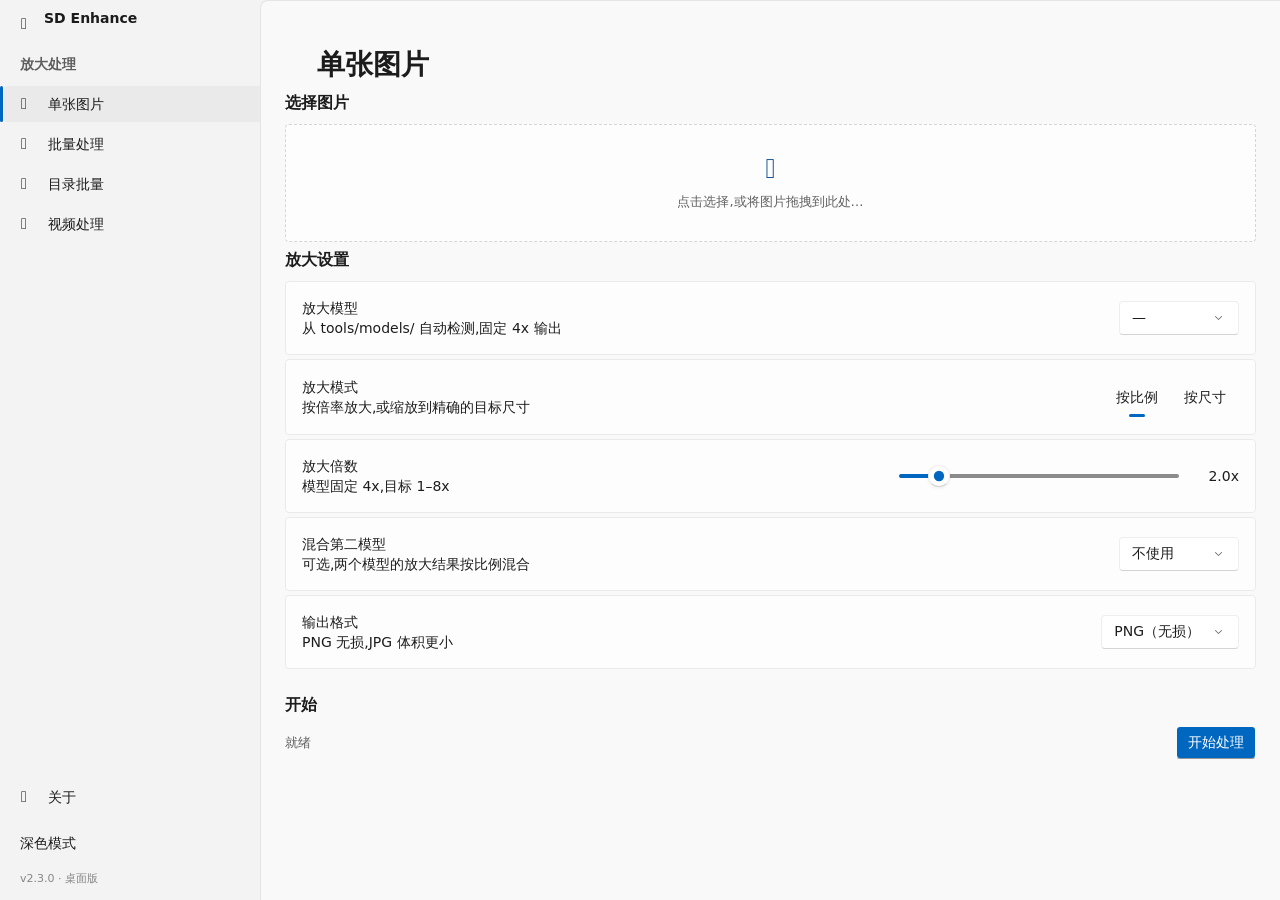
==== server/ui/index.html @ ad7ddd13 "feat: file drag&drop, in-card preview, nav pane collapse animation - gui_api: register native pywebv" ====
<!DOCTYPE html>
<html lang="zh-CN">
<head>
<meta charset="UTF-8">
<meta name="viewport" content="width=device-width, initial-scale=1.0">
<title>SD Enhance 图片放大工具</title>
<link rel="stylesheet" href="winui-theme.css">
<link rel="stylesheet" href="winui-animations.css">
<link rel="stylesheet" href="winui-controls.css">
<link rel="stylesheet" href="app.css">
</head>
<body>

<!-- ══ NavigationView(左侧导航 + 内容区,WinUIonWeb 结构) ══ -->
<div class="win-nav-shell is-left" id="nav-shell">

  <!-- 左侧窗格 -->
  <nav class="win-nav-left-panel" id="nav-panel">
    <div class="win-nav-pane-command-row">
      <button class="win-nav-hamburger has-pane-title" id="nav-toggle" type="button">
        <span class="icon win-font-icon animated-icon animated-icon-hamburger">&#xE700;</span>
        <span class="win-text-block win-nav-pane-title">SD Enhance</span>
      </button>
    </div>
    <div class="win-nav-pane-surface">
      <div class="win-nav-indicator-track">
        <div class="win-nav-indicator" id="nav-indicator"></div>
      </div>
      <div class="win-nav-left-scrollable" id="nav-scroll">
        <div class="win-nav-menu">
          <div class="win-nav-item-header">放大处理</div>
          <div class="win-nav-item is-selected" data-tab="single" role="button" tabindex="0">
            <span class="icon win-font-icon">&#xE722;</span>
            <span class="win-text-block label">单张图片</span>
          </div>
          <div class="win-nav-item" data-tab="batch" role="button" tabindex="0">
            <span class="icon win-font-icon">&#xE8C8;</span>
            <span class="win-text-block label">批量处理</span>
          </div>
          <div class="win-nav-item" data-tab="dir" role="button" tabindex="0">
            <span class="icon win-font-icon">&#xE8B7;</span>
            <span class="win-text-block label">目录批量</span>
          </div>
          <div class="win-nav-item" data-tab="video" role="button" tabindex="0">
            <span class="icon win-font-icon">&#xE714;</span>
            <span class="win-text-block label">视频处理</span>
          </div>
        </div>
      </div>
      <div class="win-nav-footer">
        <div class="win-nav-menu">
          <div class="win-nav-item" id="nav-about" role="button" tabindex="0">
            <span class="icon win-font-icon">&#xE946;</span>
            <span class="win-text-block label">关于</span>
          </div>
        </div>
        <div class="app-nav-theme-row">
          <span class="win-text-block">深色模式</span>
          <div class="win-switch-wrap" id="theme-switch">
            <div class="win-switch">
              <div class="track"></div>
              <div class="knob"><div class="thumb"></div></div>
            </div>
          </div>
        </div>
        <div class="app-nav-version" id="nav-version">v2.3.0 · 桌面版</div>
      </div>
    </div>
  </nav>

  <!-- 内容区 -->
  <main class="win-nav-content">
    <button class="win-nav-hamburger nav-pane-restore hidden" id="nav-restore" type="button" title="展开导航">
      <span class="icon win-font-icon">&#xE700;</span>
    </button>
    <div class="win-nav-page-header">
      <span class="win-text-block" id="page-title">单张图片</span>
    </div>
    <div class="win-nav-content-inner" id="page-scroll">

      <!-- ── 单张图片 ── -->
      <section id="page-single" class="app-page">
        <h2 class="app-section-title">选择图片</h2>
        <div class="pick-card" id="single-pick">
          <div class="pick-empty" id="single-empty">
            <div><span class="pick-icon">&#xE722;</span></div>
            <div class="hint">点击选择,或将图片拖拽到此处…</div>
          </div>
          <div class="pick-filled hidden" id="single-filled">
            <span class="pick-icon hidden" id="single-file-glyph">&#xE8B9;</span>
            <img id="single-preview" class="hidden" alt="预览">
            <div class="hint" id="single-name"></div>
            <div class="pick-change-tip">点击更换图片</div>
          </div>
        </div>
      </section>

      <!-- ── 批量处理 ── -->
      <section id="page-batch" class="app-page hidden">
        <h2 class="app-section-title">选择图片</h2>
        <div class="pick-card" id="batch-pick">
          <div><span class="pick-icon">&#xE8C8;</span></div>
          <div class="hint">点击选择多张图片（可多选）,或直接拖拽图片到此处…</div>
        </div>
        <div class="file-list" id="batch-list"></div>
      </section>

      <!-- ── 目录批量 ── -->
      <section id="page-dir" class="app-page hidden">
        <h2 class="app-section-title">选择目录</h2>
        <div class="app-settings">
          <div class="win-settings-card">
            <div class="win-settings-card-surface">
              <div class="win-settings-card-header">
                <div class="win-settings-card-text">
                  <span class="win-text-block win-settings-card-title">输入目录</span>
                  <span class="win-text-block win-settings-card-desc">处理该目录下的全部图片</span>
                </div>
              </div>
              <div class="win-settings-card-content">
                <input class="win-textbox" type="text" id="dir-input" placeholder="输入目录路径…" style="width:300px;">
                <button class="win-btn" type="button" id="pick-dir-input"><span class="win-text-block">浏览…</span></button>
              </div>
            </div>
          </div>
          <div class="win-settings-card">
            <div class="win-settings-card-surface">
              <div class="win-settings-card-header">
                <div class="win-settings-card-text">
                  <span class="win-text-block win-settings-card-title">输出目录</span>
                  <span class="win-text-block win-settings-card-desc">留空则自动保存到默认位置</span>
                </div>
              </div>
              <div class="win-settings-card-content">
                <input class="win-textbox" type="text" id="dir-output" placeholder="输出目录…" style="width:300px;">
                <button class="win-btn" type="button" id="pick-dir-output"><span class="win-text-block">浏览…</span></button>
              </div>
            </div>
          </div>
        </div>
      </section>

      <!-- ── 视频处理 ── -->
      <section id="page-video" class="app-page hidden">
        <h2 class="app-section-title">选择视频</h2>
        <div class="pick-card" id="video-pick">
          <div><span class="pick-icon">&#xE714;</span></div>
          <div class="hint" id="video-hint">点击选择,或将视频拖拽到此处…</div>
        </div>
      </section>

      <!-- ── 放大设置(共享) ── -->
      <section id="page-settings" class="app-page">
        <h2 class="app-section-title">放大设置</h2>
        <div class="app-settings">
          <div class="win-settings-card">
            <div class="win-settings-card-surface">
              <div class="win-settings-card-header">
                <div class="win-settings-card-text">
                  <span class="win-text-block win-settings-card-title">放大模型</span>
                  <span class="win-text-block win-settings-card-desc">从 tools/models/ 自动检测,固定 4x 输出</span>
                </div>
              </div>
              <div class="win-settings-card-content">
                <div class="win-combo-box app-combo" id="combo-model">
                  <button class="win-btn win-combo-btn" type="button" role="combobox" aria-haspopup="listbox">
                    <span class="win-combo-content"><span class="win-text-block">加载中…</span></span>
                    <span class="icon chevron chevron-animate win-combo-chevron" aria-hidden="true"></span>
                  </button>
                </div>
              </div>
            </div>
          </div>

          <div class="win-settings-card">
            <div class="win-settings-card-surface">
              <div class="win-settings-card-header">
                <div class="win-settings-card-text">
                  <span class="win-text-block win-settings-card-title">放大模式</span>
                  <span class="win-text-block win-settings-card-desc">按倍率放大,或缩放到精确的目标尺寸</span>
                </div>
              </div>
              <div class="win-settings-card-content">
                <div role="tablist" id="mode-switch">
                  <div class="win-selector-bar-items-view">
                    <button class="win-selector-bar-item is-selected" data-mode="scale" role="tab" type="button">
                      <span class="win-selector-bar-item-content">
                        <span class="win-selector-bar-item-text">按比例</span>
                      </span>
                      <span class="win-selector-bar-item-selection-visual" aria-hidden="true"></span>
                      <span class="win-selector-bar-item-common-visual" aria-hidden="true"></span>
                    </button>
                    <button class="win-selector-bar-item" data-mode="dim" role="tab" type="button">
                      <span class="win-selector-bar-item-content">
                        <span class="win-selector-bar-item-text">按尺寸</span>
                      </span>
                      <span class="win-selector-bar-item-selection-visual" aria-hidden="true"></span>
                      <span class="win-selector-bar-item-common-visual" aria-hidden="true"></span>
                    </button>
                  </div>
                </div>
              </div>
            </div>
          </div>

          <div class="win-settings-card" id="scale-field">
            <div class="win-settings-card-surface">
              <div class="win-settings-card-header">
                <div class="win-settings-card-text">
                  <span class="win-text-block win-settings-card-title">放大倍数</span>
                  <span class="win-text-block win-settings-card-desc">模型固定 4x,目标 1–8x</span>
                </div>
              </div>
              <div class="win-settings-card-content app-slider">
                <div class="win-slider-root" id="slider-scale">
                  <div class="win-slider">
                    <div class="win-slider-track"><div class="win-slider-fill"></div></div>
                    <div class="win-slider-thumb"></div>
                  </div>
                </div>
                <span class="app-slider-value" id="scale-val">2.0x</span>
              </div>
            </div>
          </div>

          <div class="win-settings-card hidden" id="dim-field">
            <div class="win-settings-card-surface">
              <div class="win-settings-card-header">
                <div class="win-settings-card-text">
                  <span class="win-text-block win-settings-card-title">目标尺寸</span>
                  <span class="win-text-block win-settings-card-desc">宽 × 高(px)</span>
                </div>
              </div>
              <div class="win-settings-card-content">
                <div class="app-dim-row">
                  <input class="win-textbox" type="number" id="dim-w" value="1024" min="1">
                  <span class="win-text-block dim-x">×</span>
                  <input class="win-textbox" type="number" id="dim-h" value="1024" min="1">
                </div>
              </div>
            </div>
          </div>

          <div class="win-settings-card hidden" id="crop-field">
            <div class="win-settings-card-surface">
              <div class="win-settings-card-header">
                <div class="win-settings-card-text">
                  <span class="win-text-block win-settings-card-title">裁剪到目标尺寸</span>
                  <span class="win-text-block win-settings-card-desc">不开启则等比适配(contain)</span>
                </div>
              </div>
              <div class="win-settings-card-content">
                <div class="win-switch-wrap" id="crop-switch">
                  <div class="win-switch">
                    <div class="track"></div>
                    <div class="knob"><div class="thumb"></div></div>
                  </div>
                </div>
              </div>
            </div>
          </div>

          <div class="win-settings-card">
            <div class="win-settings-card-surface">
              <div class="win-settings-card-header">
                <div class="win-settings-card-text">
                  <span class="win-text-block win-settings-card-title">混合第二模型</span>
                  <span class="win-text-block win-settings-card-desc">可选,两个模型的放大结果按比例混合</span>
                </div>
              </div>
              <div class="win-settings-card-content">
                <div class="win-combo-box app-combo" id="combo-model2">
                  <button class="win-btn win-combo-btn" type="button" role="combobox" aria-haspopup="listbox">
                    <span class="win-combo-content"><span class="win-text-block">不使用</span></span>
                    <span class="icon chevron chevron-animate win-combo-chevron" aria-hidden="true"></span>
                  </button>
                </div>
              </div>
            </div>
          </div>

          <div class="win-settings-card hidden" id="mix-field">
            <div class="win-settings-card-surface">
              <div class="win-settings-card-header">
                <div class="win-settings-card-text">
                  <span class="win-text-block win-settings-card-title">混合比例</span>
                  <span class="win-text-block win-settings-card-desc">0 = 纯模型 1,1 = 纯模型 2</span>
                </div>
              </div>
              <div class="win-settings-card-content app-slider">
                <div class="win-slider-root" id="slider-mix">
                  <div class="win-slider">
                    <div class="win-slider-track"><div class="win-slider-fill"></div></div>
                    <div class="win-slider-thumb"></div>
                  </div>
                </div>
                <span class="app-slider-value" id="mix-val">0.50</span>
              </div>
            </div>
          </div>

          <div class="win-settings-card">
            <div class="win-settings-card-surface">
              <div class="win-settings-card-header">
                <div class="win-settings-card-text">
                  <span class="win-text-block win-settings-card-title">输出格式</span>
                  <span class="win-text-block win-settings-card-desc" id="fmt-desc">PNG 无损,JPG 体积更小</span>
                </div>
              </div>
              <div class="win-settings-card-content">
                <div class="win-combo-box app-combo" id="combo-format">
                  <button class="win-btn win-combo-btn" type="button" role="combobox" aria-haspopup="listbox">
                    <span class="win-combo-content"><span class="win-text-block">PNG（无损）</span></span>
                    <span class="icon chevron chevron-animate win-combo-chevron" aria-hidden="true"></span>
                  </button>
                </div>
              </div>
            </div>
          </div>
        </div>

        <!-- ── 动作区(按钮靠右,WinUI 主按钮习惯位) ── -->
        <h2 class="app-section-title">开始</h2>
        <div class="app-actions">
          <div class="win-progress-ring is-indeterminate hidden" id="status-ring" role="progressbar">
            <div class="LayoutRoot">
              <svg class="ProgressRingVisual" viewBox="0 0 100 100" role="presentation" aria-hidden="true">
                <circle class="ProgressRingTrack" cx="50" cy="50" r="42"></circle>
                <circle class="ProgressRingIndeterminateIndicator ProgressRingIndeterminateIndicatorA" cx="50" cy="50" r="42" pathLength="100"></circle>
                <circle class="ProgressRingIndeterminateIndicator ProgressRingIndeterminateIndicatorB" cx="50" cy="50" r="42" pathLength="100"></circle>
              </svg>
            </div>
          </div>
          <span class="win-text-block app-status-text" id="status-text">就绪</span>
          <button class="win-btn AccentButtonStyle" id="submit-btn" type="button">
            <span class="win-text-block">开始处理</span>
          </button>
        </div>
        <div class="app-progress hidden" id="progress-wrap">
          <div class="win-progress-bar state-Determinate" id="progress-bar" role="progressbar">
            <div class="LayoutRoot">
              <div class="ProgressBarRoot">
                <div class="ProgressBarClip">
                  <div class="ProgressBarTrack"></div>
                  <div class="DeterminateProgressBarIndicator" id="progress-fill"></div>
                  <div class="IndeterminateProgressBarIndicator"></div>
                  <div class="IndeterminateProgressBarIndicator2"></div>
                </div>
              </div>
            </div>
          </div>
          <div class="app-progress-text"><span class="win-text-block" id="progress-text"></span></div>
        </div>
        <section class="win-infobar win-infobar-error app-infobar hidden" id="error-infobar" role="alert">
          <div class="win-infobar-layout">
            <div class="win-infobar-standard-icon-area" aria-hidden="true">
              <span class="win-text-block win-infobar-standard-icon" id="error-icon">&#xE783;</span>
            </div>
            <div class="win-infobar-panel">
              <span class="win-text-block win-infobar-title" id="error-title">出错了</span>
              <span class="win-text-block win-infobar-message" id="error-message"></span>
            </div>
            <button class="win-btn win-infobar-close-button" id="error-close" type="button">
              <span class="win-text-block win-infobar-close-glyph win-font-icon">&#xE711;</span>
            </button>
          </div>
        </section>
        <div class="results" id="results"></div>
      </section>

    </div>
  </main>
</div>

<!-- ══ 关于对话框(ContentDialog) ══ -->
<div class="content-dialog-overlay win-theme-scope app-modal" id="about-mask">
  <section class="content-dialog" role="dialog" aria-modal="true">
    <div class="content-dialog-content">
      <span class="win-text-block content-dialog-title">关于 SD Enhance <span id="about-ver">v2.3.0</span></span>
      <div class="content-dialog-body app-about-body">
        <p>独立的 Stable Diffusion 图片后期处理工具。基于 Real-ESRGAN 的
          <code>realesrgan-ncnn-vulkan</code> 引擎 + ffmpeg 两步管线:
          模型固定 4x 放大 → ffmpeg 缩放到目标倍率。</p>
        <ul>
          <li>单张图片、批量、目录批量、视频单命令放大(无中间帧)</li>
          <li>支持 1–8x 比例放大或精确目标尺寸</li>
          <li>支持双模型混合(ffmpeg blend)</li>
          <li>本地处理,无需上传,无需联网</li>
        </ul>
        <p>引擎:realesrgan-ncnn-vulkan · 模型自动探测 <code>tools/models/</code></p>
        <p class="app-about-log">日志:<span id="about-log-path">…</span></p>
      </div>
    </div>
    <div class="content-dialog-command-space">
      <button class="win-btn AccentButtonStyle content-dialog-button content-dialog-primary" id="about-close" type="button">
        <span class="win-text-block">关闭</span>
      </button>
    </div>
  </section>
</div>

<script>
'use strict';
/* ════════════════════════════════════════════════════════════
   SD Enhance v2 desktop UI — WinUIonWeb 样式 + 原生 JS
   通过 pywebview js_api 与 Python 通信(window.pywebview.api.*)
   ════════════════════════════════════════════════════════════ */

let api = null;
const hasApi = () => !!(window.pywebview && window.pywebview.api);

/* ── 状态 ───────────────────────────────────────────────── */
const state = {
  tab: 'single',
  singleFile: null,
  batchFiles: [],
  mode: 'scale',
  models: [],
  taskId: null,
  pollTimer: null,
};

const $ = id => document.getElementById(id);

/* ════════════════════════════════════════════════════════════
   WinUI 控件的 vanilla JS 实现(只复用其 CSS,交互自实现)
   ════════════════════════════════════════════════════════════ */

/* ── ComboBox:按钮 + fixed 定位弹层 ─────────────────────── */
class WinComboBox {
  constructor(root, { options = [], value = null, onChange = null } = {}) {
    this.root = root;
    this.btn = root.querySelector('.win-combo-btn');
    this.labelEl = root.querySelector('.win-combo-content .win-text-block');
    this.options = options;
    this.value = value ?? (options.length ? options[0].value : null);
    this.onChange = onChange;
    this.flyout = this._buildFlyout();
    this._bind();
    this._syncLabel();
  }

  _buildFlyout() {
    const fl = document.createElement('div');
    fl.className = 'win-combo-flyout win-theme-scope';
    fl.setAttribute('role', 'listbox');
    const hit = document.createElement('div');
    hit.className = 'win-combo-flyout-hit-root';
    const presenter = document.createElement('div');
    presenter.className = 'win-combo-items-presenter';
    fl.appendChild(hit);
    hit.appendChild(presenter);
    this.presenter = presenter;
    document.body.appendChild(fl);
    return fl;
  }

  _renderItems() {
    this.presenter.innerHTML = '';
    for (const opt of this.options) {
      const item = document.createElement('button');
      item.className = 'win-combo-item' + (opt.value === this.value ? ' selected' : '');
      item.setAttribute('role', 'option');
      item.type = 'button';
      const layout = document.createElement('span');
      layout.className = 'win-combo-item-layout';
      const pill = document.createElement('span');
      pill.className = 'win-combo-item-pill';
      const content = document.createElement('span');
      content.className = 'win-combo-item-content';
      content.textContent = opt.label;
      layout.appendChild(pill);
      layout.appendChild(content);
      item.appendChild(layout);
      item.addEventListener('pointerenter', () => item.classList.add('hovered'));
      item.addEventListener('pointerleave', () => item.classList.remove('hovered'));
      item.addEventListener('click', () => { this.setValue(opt.value); this.close(); });
      this.presenter.appendChild(item);
    }
  }

  _bind() {
    this.btn.addEventListener('click', () => this.isOpen ? this.close() : this.open());
    this._onDocDown = e => {
      if (!this.isOpen) return;
      if (this.flyout.contains(e.target) || this.btn.contains(e.target)) return;
      this.close();
    };
    document.addEventListener('pointerdown', this._onDocDown);
    this.btn.addEventListener('keydown', e => {
      if (e.key === 'ArrowDown' || e.key === 'Enter' || e.key === ' ') { e.preventDefault(); this.open(); }
    });
    this.flyout.addEventListener('keydown', e => {
      const items = [...this.presenter.querySelectorAll('.win-combo-item')];
      const idx = items.indexOf(document.activeElement);
      if (e.key === 'Escape') { e.preventDefault(); this.close(); this.btn.focus(); }
      else if (e.key === 'ArrowDown') { e.preventDefault(); items[Math.min(idx + 1, items.length - 1)]?.focus(); }
      else if (e.key === 'ArrowUp') { e.preventDefault(); items[Math.max(idx - 1, 0)]?.focus(); }
    });
  }

  get isOpen() { return this.root.classList.contains('is-drop-down-open'); }

  open() {
    if (!this.options.length) return;
    this._renderItems();
    this.flyout.classList.add('is-open');
    const r = this.btn.getBoundingClientRect();
    this.flyout.style.minWidth = r.width + 'px';
    this.flyout.style.left = r.left + 'px';
    this.flyout.classList.remove('edge-square-top', 'edge-square-bottom');
    const h = this.flyout.offsetHeight;
    const spaceBelow = window.innerHeight - r.bottom - 8;
    const spaceAbove = r.top - 8;
    if (spaceBelow >= Math.min(h, 200) || spaceBelow >= spaceAbove) {
      this.flyout.style.top = (r.bottom + 4) + 'px';
      this.flyout.classList.add('edge-square-top');
    } else {
      this.flyout.style.top = Math.max(8, r.top - h - 4) + 'px';
      this.flyout.classList.add('edge-square-bottom');
    }
    this.root.classList.add('is-drop-down-open');
    const sel = this.presenter.querySelector('.win-combo-item.selected');
    if (sel) sel.scrollIntoView({ block: 'nearest' });
  }

  close() {
    this.flyout.classList.remove('is-open');
    this.root.classList.remove('is-drop-down-open');
  }

  setOptions(options, keepValue = true) {
    this.options = options;
    if (!keepValue || !options.some(o => o.value === this.value)) {
      this.value = options.length ? options[0].value : null;
    }
    this._syncLabel();
  }

  setValue(v) {
    this.value = v;
    this._syncLabel();
    this.onChange?.(v);
  }

  _syncLabel() {
    const opt = this.options.find(o => o.value === this.value);
    this.labelEl.textContent = opt ? opt.label : (this.value ?? '—');
  }
}

/* ── Slider:指针拖动 + fill/thumb 内联定位 ──────────────── */
class WinSlider {
  constructor(root, { min = 0, max = 100, step = 1, value = min, onInput = null } = {}) {
    this.track = root.querySelector('.win-slider');
    this.fill = root.querySelector('.win-slider-fill');
    this.thumb = root.querySelector('.win-slider-thumb');
    Object.assign(this, { min, max, step, value, onInput });
    this._dragging = false;
    this.track.addEventListener('pointerdown', e => {
      this._dragging = true;
      this.track.setPointerCapture(e.pointerId);
      this.thumb.classList.add('is-pressed');
      this._fromEvent(e);
    });
    this.track.addEventListener('pointermove', e => { if (this._dragging) this._fromEvent(e); });
    const end = e => {
      this._dragging = false;
      this.thumb.classList.remove('is-pressed');
    };
    this.track.addEventListener('pointerup', end);
    this.track.addEventListener('pointercancel', end);
    this.render();
  }

  _fromEvent(e) {
    const r = this.track.getBoundingClientRect();
    let pct = r.width ? (e.clientX - r.left) / r.width : 0;
    pct = Math.min(1, Math.max(0, pct));
    let v = this.min + pct * (this.max - this.min);
    v = Math.round(v / this.step) * this.step;
    v = Math.min(this.max, Math.max(this.min, v));
    // 消除浮点误差
    v = +v.toFixed(6);
    if (v !== this.value) {
      this.value = v;
      this.render();
      this.onInput?.(v);
    }
  }

  setValue(v) { this.value = Math.min(this.max, Math.max(this.min, v)); this.render(); }

  render() {
    const pct = ((this.value - this.min) / (this.max - this.min)) * 100;
    this.fill.style.width = pct + '%';
    this.thumb.style.left = pct + '%';
  }
}

/* ── ToggleSwitch:点击切换 is-on ────────────────────────── */
class WinToggle {
  constructor(root, { checked = false, onChange = null } = {}) {
    this.root = root;           // .win-switch-wrap
    this.sw = root.querySelector('.win-switch');
    this.checked = checked;
    this.onChange = onChange;
    root.addEventListener('click', () => this.setChecked(!this.checked));
    this.render();
  }
  setChecked(v, silent = false) {
    this.checked = v;
    this.render();
    if (!silent) this.onChange?.(v);
  }
  render() { this.sw.classList.toggle('is-on', this.checked); }
}

/* ════════════════════════════════════════════════════════════
   应用逻辑
   ════════════════════════════════════════════════════════════ */

/* ── 控件实例 ───────────────────────────────────────────── */
const cbModel = new WinComboBox($('combo-model'), { options: [] });
const cbModel2 = new WinComboBox($('combo-model2'), {
  options: [{ value: '', label: '不使用' }],
  value: '',
  onChange: v => $('mix-field').classList.toggle('hidden', !v),
});
const cbFormat = new WinComboBox($('combo-format'), {
  options: [{ value: 'png', label: 'PNG（无损）' }, { value: 'jpg', label: 'JPG（更小）' }],
  value: 'png',
});
const sliderScale = new WinSlider($('slider-scale'), {
  min: 1, max: 8, step: 0.5, value: 2,
  onInput: v => $('scale-val').textContent = v.toFixed(1) + 'x',
});
const sliderMix = new WinSlider($('slider-mix'), {
  min: 0, max: 1, step: 0.05, value: 0.5,
  onInput: v => $('mix-val').textContent = v.toFixed(2),
});
const cropSwitch = new WinToggle($('crop-switch'), { checked: false });
const themeSwitch = new WinToggle($('theme-switch'), {
  checked: false,
  onChange: v => {
    localStorage.setItem(THEME_KEY, v ? 'dark' : 'light');
    applyTheme(v);
  },
});

/* ── 模型加载 ───────────────────────────────────────────── */
async function loadModels() {
  if (!api) return;
  try {
    state.models = await api.get_models();
    cbModel.setOptions(state.models.map(m => ({
      value: m.name,
      label: `${m.display_name}（${m.description}）`,
    })));
    cbModel2.setOptions(
      [{ value: '', label: '不使用' }].concat(
        state.models.map(m => ({ value: m.name, label: m.display_name }))
      ), true);
    cbModel2.setValue('', true);
    if (state.models.length === 0) setStatusText('未找到模型(检查 tools/models/)');
  } catch (e) {
    setStatusText('加载模型失败: ' + e);
  }
}

/* ── Tab 切换(NavigationView) ──────────────────────────── */
const PAGE_TITLES = { single: '单张图片', batch: '批量处理', dir: '目录批量', video: '视频处理' };

function switchTab(tab) {
  state.tab = tab;
  document.querySelectorAll('.win-nav-item[data-tab]').forEach(b =>
    b.classList.toggle('is-selected', b.dataset.tab === tab));
  ['single', 'batch', 'dir', 'video'].forEach(t =>
    $('page-' + t).classList.toggle('hidden', t !== tab));
  $('page-title').textContent = PAGE_TITLES[tab];
  // 输出格式选项:视频走 mp4/mov/gif,图片走 png/jpg
  if (tab === 'video') {
    cbFormat.setOptions([
      { value: 'mp4', label: 'MP4（H.264 + 原音频）' },
      { value: 'mov', label: 'MOV（H.264 + 原音频）' },
      { value: 'gif', label: 'GIF' },
    ]);
    cbFormat.setValue('mp4');
    $('fmt-desc').textContent = 'H.264 编码,保留原音频';
  } else {
    cbFormat.setOptions([
      { value: 'png', label: 'PNG（无损）' },
      { value: 'jpg', label: 'JPG（更小）' },
    ]);
    cbFormat.setValue('png');
    $('fmt-desc').textContent = 'PNG 无损,JPG 体积更小';
  }
  moveNavIndicator();
  // WinUI 内容入场动画
  const page = $('page-' + tab);
  page.classList.remove('app-page-anim');
  void page.offsetWidth; // 重置动画
  page.classList.add('app-page-anim');
}

function moveNavIndicator() {
  const item = document.querySelector('.win-nav-item.is-selected');
  const panel = $('nav-panel');
  const ind = $('nav-indicator');
  if (!item || !panel) return;
  if ($('nav-shell').classList.contains('is-pane-hidden')) return; // 面板隐藏时指示条无意义
  const pr = panel.getBoundingClientRect();
  const ir = item.getBoundingClientRect();
  ind.style.top = (ir.top - pr.top) + 'px';
  ind.style.height = ir.height + 'px';
  ind.style.left = '0px';
  ind.style.width = '3px';
}

/* ── 文件选择 ───────────────────────────────────────────── */
const IMAGE_RE = /\.(png|jpe?g|webp|bmp|tiff?|gif)$/i;
const VIDEO_RE = /\.(mp4|webm|avi|mov|mkv)$/i;

async function setSingleFile(path) {
  state.singleFile = path;
  $('single-pick').classList.add('filled');
  $('single-empty').classList.add('hidden');
  $('single-filled').classList.remove('hidden');
  $('single-name').textContent = path;
  const img = $('single-preview');
  const glyph = $('single-file-glyph');
  let preview = null;
  if (api) {
    try { preview = await api.image_preview(path); } catch (e) { /* 无预览 */ }
  }
  if (preview) {
    img.src = preview;
    img.classList.remove('hidden');
    glyph.classList.add('hidden');
  } else {
    img.removeAttribute('src');
    img.classList.add('hidden');
    glyph.classList.remove('hidden');
  }
}

async function pickSingle() {
  if (!api) return;
  const files = await api.select_files(false);
  if (!files || !files.length) return;
  await setSingleFile(files[0]);
}

async function pickBatch() {
  if (!api) return;
  const files = await api.select_files(true);
  if (!files || !files.length) return;
  state.batchFiles = files;
  renderBatchList();
}

function renderBatchList() {
  const list = $('batch-list');
  list.innerHTML = '';
  state.batchFiles.forEach((f, i) => {
    const row = document.createElement('div');
    row.className = 'file-row';
    row.innerHTML =
      `<span class="fname" title="${escapeAttr(f)}">${escapeHtml(f)}</span>` +
      `<span class="fmeta">${state.batchFiles.length} 个文件</span>` +
      `<button class="fdel" title="移除"><span class="win-font-icon">&#xE711;</span></button>`;
    row.querySelector('.fdel').addEventListener('click', () => removeBatch(i));
    list.appendChild(row);
  });
}

function removeBatch(i) {
  state.batchFiles.splice(i, 1);
  renderBatchList();
}

async function pickDirInput() {
  if (!api) return;
  const d = await api.select_dir();
  if (d) $('dir-input').value = d;
}
async function pickDirOutput() {
  if (!api) return;
  const d = await api.select_dir();
  if (d) $('dir-output').value = d;
}

function setVideoFile(path) {
  state.singleFile = path; // 复用 single 槽位存视频路径
  $('video-hint').textContent = path;
  $('video-pick').classList.add('filled');
}

async function pickVideo() {
  if (!api) return;
  const v = await api.select_video();
  if (!v) return;
  setVideoFile(v);
}

/* ── 拖拽上传(原生 drop 由 Python 侧解析出真实路径后回调到这里) ── */
let dragOverCard = null;

window.__onFilesDropped = function (paths) {
  if (!paths || !paths.length) return;
  if (state.tab === 'single') {
    const img = paths.find(p => IMAGE_RE.test(p));
    if (img) setSingleFile(img);
    else showInfoBar('warning', '请拖入图片文件(png/jpg/webp/bmp/tiff/gif)');
  } else if (state.tab === 'batch') {
    const imgs = paths.filter(p => IMAGE_RE.test(p));
    if (!imgs.length) {
      showInfoBar('warning', '拖入的文件中没有图片');
      return;
    }
    let added = 0;
    for (const p of imgs) {
      if (!state.batchFiles.includes(p)) { state.batchFiles.push(p); added++; }
    }
    renderBatchList();
    setStatusText(added ? `已添加 ${added} 张图片` : '所选图片已在列表中');
  } else if (state.tab === 'video') {
    const vid = paths.find(p => VIDEO_RE.test(p));
    if (vid) setVideoFile(vid);
    else showInfoBar('warning', '请拖入视频文件(mp4/webm/avi/mov/mkv)');
  } else if (state.tab === 'dir') {
    showInfoBar('warning', '目录批量页请输入文件夹路径;单张图片可拖到「单张图片」页');
  }
};

// 浏览器要收到被阻止默认行为的 dragover 才会触发 drop;顺带高亮悬停的卡片
document.addEventListener('dragover', e => {
  e.preventDefault();
  if (e.dataTransfer) e.dataTransfer.dropEffect = 'copy';
  const card = e.target && e.target.closest ? e.target.closest('.pick-card') : null;
  if (card !== dragOverCard) {
    if (dragOverCard) dragOverCard.classList.remove('drag-over');
    dragOverCard = card;
    if (card) card.classList.add('drag-over');
  }
});
document.addEventListener('dragleave', e => {
  if (!e.relatedTarget && dragOverCard) {
    dragOverCard.classList.remove('drag-over');
    dragOverCard = null;
  }
});
document.addEventListener('drop', e => {
  e.preventDefault(); // 避免页面被拖入的文件替换
  if (dragOverCard) {
    dragOverCard.classList.remove('drag-over');
    dragOverCard = null;
  }
});

/* ── 设置 ───────────────────────────────────────────────── */
function setMode(mode) {
  state.mode = mode;
  document.querySelectorAll('#mode-switch .win-selector-bar-item').forEach(b =>
    b.classList.toggle('is-selected', b.dataset.mode === mode));
  $('scale-field').classList.toggle('hidden', mode !== 'scale');
  $('dim-field').classList.toggle('hidden', mode !== 'dim');
  $('crop-field').classList.toggle('hidden', mode !== 'dim');
}

function collectParams() {
  const p = {
    model: cbModel.value,
    model_2: cbModel2.value || null,
    mix_ratio: sliderMix.value,
    output_format: cbFormat.value,
  };
  if (state.mode === 'dim') {
    p.width = parseInt($('dim-w').value, 10);
    p.height = parseInt($('dim-h').value, 10);
    p.crop = cropSwitch.checked;
  } else {
    p.scale = sliderScale.value;
  }
  return p;
}

/* ── 任务流 ─────────────────────────────────────────────── */
async function startTask() {
  if (!api) return;
  if (state.taskId) return; // 已有任务在跑
  resetResults();
  const params = collectParams();
  let resp;
  try {
    if (state.tab === 'single') {
      if (!state.singleFile) return showInfoBar('warning', '请先选择图片');
      resp = await api.submit_single(state.singleFile, params);
    } else if (state.tab === 'batch') {
      if (!state.batchFiles.length) return showInfoBar('warning', '请先选择图片');
      resp = await api.submit_files(state.batchFiles, params);
    } else if (state.tab === 'dir') {
      const inputDir = $('dir-input').value.trim();
      if (!inputDir) return showInfoBar('warning', '请输入输入目录');
      resp = await api.submit_dir(inputDir, $('dir-output').value.trim(), params);
    } else {
      if (!state.singleFile) return showInfoBar('warning', '请先选择视频');
      resp = await api.submit_video(state.singleFile, params);
    }
  } catch (e) {
    return showError('调用失败: ' + e);
  }
  if (resp.error) return showError(resp.error);
  state.taskId = resp.task_id;
  setBusy(true, '任务进行中…');
  $('progress-wrap').classList.remove('hidden');
  $('submit-btn').disabled = true;
  state.pollTimer = setInterval(pollTask, 500);
}

async function pollTask() {
  if (!state.taskId) return;
  let t;
  try { t = await api.get_task(state.taskId); } catch (e) { return; }
  if (!t) { stopPoll(); return; }

  const pct = t.progress || 0;
  $('progress-fill').style.width = pct + '%';
  $('progress-text').textContent = t.status + ' · ' + pct + '%';

  if (t.status === 'done') {
    stopPoll();
    setBusy(false, '完成');
    renderResults(t.results || []);
    $('progress-fill').style.width = '100%';
  } else if (t.status === 'error') {
    stopPoll();
    setBusy(false, '失败');
    showError(t.error || '未知错误');
  }
}

function stopPoll() {
  if (state.pollTimer) clearInterval(state.pollTimer);
  state.pollTimer = null;
  state.taskId = null;
  $('submit-btn').disabled = false;
}

function renderResults(results) {
  const box = $('results');
  box.innerHTML = '';
  if (!results.length) {
    showError('没有生成结果(请查看上方错误信息)');
    return;
  }
  for (const r of results) {
    const card = document.createElement('div');
    card.className = 'result-card';
    card.innerHTML =
      `<span class="ricon win-font-icon">&#xE73E;</span>` +
      `<span class="rname">${escapeHtml(r.filename)}<span class="path">${escapeHtml(r.path)}</span></span>` +
      `<span class="rbtns">` +
      `<button class="win-btn" data-act="open"><span class="win-font-icon">&#xE8E5;</span><span class="win-text-block">打开</span></button>` +
      `<button class="win-btn" data-act="folder"><span class="win-font-icon">&#xE838;</span><span class="win-text-block">所在文件夹</span></button>` +
      `<button class="win-btn" data-act="save"><span class="win-font-icon">&#xE792;</span><span class="win-text-block">另存为…</span></button>` +
      `</span>`;
    card.querySelector('[data-act="open"]').addEventListener('click', () => openResult(r.path));
    card.querySelector('[data-act="folder"]').addEventListener('click', () => openResultFolder(r.path));
    card.querySelector('[data-act="save"]').addEventListener('click', () => saveResultAs(r.path));
    box.appendChild(card);
  }
}

async function openResult(path) { if (api) await api.open_path(path); }
async function openResultFolder(path) { if (api) await api.open_folder(path); }

async function saveResultAs(path) {
  if (!api) return;
  const name = path.split(/[\\/]/).pop();
  const dest = await api.save_path(name);
  if (!dest) return;
  const r = await api.copy_to(path, dest.replace(/[\\/][^\\/]+$/, ''), dest.split(/[\\/]/).pop());
  if (r.success) setBusy(false, '已保存: ' + r.dest);
  else showError(r.error);
}

/* ── 状态 / InfoBar ─────────────────────────────────────── */
function setBusy(busy, text) {
  $('status-ring').classList.toggle('hidden', !busy);
  setStatusText(text);
}
function setStatusText(text) {
  $('status-text').textContent = text;
}
function showInfoBar(kind, msg, title) {
  const box = $('error-infobar');
  box.classList.remove('win-infobar-error', 'win-infobar-warning', 'win-infobar-informational', 'win-infobar-success');
  box.classList.add('win-infobar-' + kind);
  const glyphs = { error: '\uE783', warning: '\uE7BA', informational: '\uE946', success: '\uE73E' };
  $('error-icon').textContent = glyphs[kind] || glyphs.error;
  $('error-title').textContent = title || (kind === 'error' ? '出错了' : '提示');
  $('error-message').textContent = msg;
  box.classList.remove('hidden');
}
function showError(msg) { showInfoBar('error', msg); }
function resetResults() {
  $('results').innerHTML = '';
  $('error-infobar').classList.add('hidden');
  $('progress-fill').style.width = '0%';
  $('progress-text').textContent = '';
}

function escapeHtml(s) {
  return String(s).replace(/[&<>"']/g, c =>
    ({'&':'&amp;','<':'&lt;','>':'&gt;','"':'&quot;',"'":'&#39;'}[c]));
}
function escapeAttr(s) { return escapeHtml(s); }

/* ── 关于对话框(ContentDialog) ─────────────────────────── */
async function openAbout() {
  const mask = $('about-mask');
  if (mask.classList.contains('is-open')) return;
  mask.classList.add('is-open');
  // 对话框本体走 CSS keyframes 入场(enter-active 由 keyframes both 填充)
  mask.classList.add('content-dialog-enter-active');
  setTimeout(() => mask.classList.remove('content-dialog-enter-active'), 300);
  if (api) {
    try {
      const p = await api.get_log_path();
      $('about-log-path').textContent = p || '(未找到日志文件)';
    } catch (e) { /* 忽略 */ }
  }
}
function closeAbout() {
  const mask = $('about-mask');
  mask.classList.add('content-dialog-leave-active', 'content-dialog-leave-to');
  setTimeout(() => {
    mask.classList.remove('is-open', 'content-dialog-leave-active', 'content-dialog-leave-to');
  }, 180);
}

/* ── 主题 ───────────────────────────────────────────────── */
const THEME_KEY = 're4x-theme';

function applyTheme(dark) {
  // theme 变量既挂在 html 上,也挂在弹层/对话框的 win-theme-scope 上
  for (const el of [document.documentElement, ...document.querySelectorAll('.win-theme-scope')]) {
    el.classList.toggle('theme-dark', dark);
    el.classList.toggle('theme-light', !dark);
  }
}

function initTheme() {
  const saved = localStorage.getItem(THEME_KEY);
  const mq = window.matchMedia('(prefers-color-scheme: dark)');
  const dark = saved ? saved === 'dark' : mq.matches;
  applyTheme(dark);
  themeSwitch.setChecked(dark, true);
  mq.addEventListener('change', e => {
    if (!localStorage.getItem(THEME_KEY)) {
      applyTheme(e.matches);
      themeSwitch.setChecked(e.matches, true);
    }
  });
}

/* ── 事件绑定 ───────────────────────────────────────────── */
document.querySelectorAll('.win-nav-item[data-tab]').forEach(item => {
  item.addEventListener('click', () => switchTab(item.dataset.tab));
  item.addEventListener('keydown', e => {
    if (e.key === 'Enter' || e.key === ' ') { e.preventDefault(); switchTab(item.dataset.tab); }
  });
});
$('nav-about').addEventListener('click', openAbout);
// 汉堡 = 收起;内容区左上角按钮 = 展开(WinUI minimal 模式行为)
// 收起/展开走 CSS 过渡(负 margin 平移),过渡结束后才真正 display:none
const PANE_ANIM_MS = 280;
let paneAnimTimer = null;

function setPaneHidden(hidden) {
  const shell = $('nav-shell');
  const panel = $('nav-panel');
  if (paneAnimTimer) { clearTimeout(paneAnimTimer); paneAnimTimer = null; }
  if (hidden) {
    shell.classList.add('is-pane-collapsed');
    paneAnimTimer = setTimeout(() => {
      paneAnimTimer = null;
      if (!shell.classList.contains('is-pane-collapsed')) return; // 动画期间被展开
      shell.classList.add('is-pane-hidden'); // 保留 is-pane-collapsed,展开时从收起位起跳
      $('nav-restore').classList.remove('hidden');
    }, PANE_ANIM_MS);
  } else {
    $('nav-restore').classList.add('hidden');
    if (shell.classList.contains('is-pane-hidden')) {
      shell.classList.remove('is-pane-hidden');
      shell.classList.add('is-pane-collapsed'); // 确保从收起位置开始过渡
      void panel.offsetWidth;                    // 强制 reflow,让过渡生效
    }
    shell.classList.remove('is-pane-collapsed');
  }
  moveNavIndicator();
}
$('nav-toggle').addEventListener('click', () => setPaneHidden(true));
$('nav-restore').addEventListener('click', () => setPaneHidden(false));
$('single-pick').addEventListener('click', pickSingle);
$('batch-pick').addEventListener('click', pickBatch);
$('video-pick').addEventListener('click', pickVideo);
$('pick-dir-input').addEventListener('click', pickDirInput);
$('pick-dir-output').addEventListener('click', pickDirOutput);
document.querySelectorAll('#mode-switch .win-selector-bar-item').forEach(b =>
  b.addEventListener('click', () => setMode(b.dataset.mode)));
$('submit-btn').addEventListener('click', startTask);
$('error-close').addEventListener('click', () => $('error-infobar').classList.add('hidden'));
$('about-close').addEventListener('click', closeAbout);
$('about-mask').addEventListener('click', e => { if (e.target === e.currentTarget) closeAbout(); });
document.addEventListener('keydown', e => {
  if (e.key === 'Escape' && $('about-mask').classList.contains('is-open')) closeAbout();
});
window.addEventListener('resize', moveNavIndicator);

/* ── 版本 ───────────────────────────────────────────────── */
async function loadVersion() {
  try {
    const v = await api.get_version();
    if (v) {
      $('nav-version').textContent = 'v' + v + ' · 桌面版';
      $('about-ver').textContent = 'v' + v;
    }
  } catch (e) { /* 保留硬编码回退 */ }
}

/* ── 初始化 ─────────────────────────────────────────────── */
// pywebview 注入 js_api 是异步的(pywebviewready 事件后才可用),
// 所以初始化必须等事件触发,否则 api 为 null、模型加载被跳过。
function initDesktop() {
  api = window.pywebview.api;
  switchTab('single');
  loadVersion();
  loadModels();
}
initTheme(); // 主题跟随系统/本地存储,不依赖 pywebview
requestAnimationFrame(moveNavIndicator); // 初始指示条定位
window.addEventListener('pywebviewready', initDesktop);
if (hasApi()) initDesktop(); // 兜底:页面加载晚于注入完成时
</script>
</body>
</html>
---- server/ui/winui-theme.css ----
@property --app-bg {
  syntax: '<color>';
  inherits: true;
  initial-value: #F3F3F3;
}

@property --layer-default {
  syntax: '<color>';
  inherits: true;
  initial-value: rgba(255,255,255,0.50);
}

@property --flyout-bg {
  syntax: '<color>';
  inherits: true;
  initial-value: rgba(252, 252, 252, 0.92);
}

@property --AcrylicInAppFillColorDefaultBrush {
  syntax: '<color>';
  inherits: true;
  initial-value: rgba(252, 252, 252, 0.92);
}

@property --ToolTipBackgroundBrush {
  syntax: '<color>';
  inherits: true;
  initial-value: rgba(252, 252, 252, 0.92);
}

@property --card-bg {
  syntax: '<color>';
  inherits: true;
  initial-value: rgba(255,255,255,0.70);
}

@property --card-stroke {
  syntax: '<color>';
  inherits: true;
  initial-value: rgba(0,0,0,0.06);
}

@property --card-bg-secondary {
  syntax: '<color>';
  inherits: true;
  initial-value: rgba(246,246,246,0.50);
}

@property --stroke-surface-flyout {
  syntax: '<color>';
  inherits: true;
  initial-value: rgba(0,0,0,0.06);
}

@property --stroke-divider {
  syntax: '<color>';
  inherits: true;
  initial-value: rgba(0,0,0,0.06);
}

@property --ctrl-border-rest {
  syntax: '<color>';
  inherits: true;
  initial-value: rgba(0,0,0,0.06);
}

@property --ctrl-border {
  syntax: '<color>';
  inherits: true;
  initial-value: rgba(0,0,0,0.06);
}

@property --ctrl-border-accent {
  syntax: '<color>';
  inherits: true;
  initial-value: rgba(0,0,0,0.16);
}

@property --accent-border {
  syntax: '<color>';
  inherits: true;
  initial-value: rgba(255,255,255,0.08);
}

@property --accent-border-accent {
  syntax: '<color>';
  inherits: true;
  initial-value: rgba(0,0,0,0.40);
}

@property --text-primary {
  syntax: '<color>';
  inherits: true;
  initial-value: rgba(0,0,0,0.89);
}

@property --text-secondary {
  syntax: '<color>';
  inherits: true;
  initial-value: rgba(0,0,0,0.62);
}

@property --text-tertiary {
  syntax: '<color>';
  inherits: true;
  initial-value: rgba(0,0,0,0.45);
}

@property --text-disabled {
  syntax: '<color>';
  inherits: true;
  initial-value: rgba(0,0,0,0.36);
}

@property --subtle-secondary {
  syntax: '<color>';
  inherits: true;
  initial-value: rgba(0,0,0,0.04);
}

@property --subtle-tertiary {
  syntax: '<color>';
  inherits: true;
  initial-value: rgba(0,0,0,0.02);
}

@property --subtle-pressed {
  syntax: '<color>';
  inherits: true;
  initial-value: rgba(0,0,0,0.06);
}

@property --ctrl-fill-default {
  syntax: '<color>';
  inherits: true;
  initial-value: rgba(255,255,255,0.70);
}

@property --ctrl-fill-secondary {
  syntax: '<color>';
  inherits: true;
  initial-value: rgba(249,249,249,0.50);
}

@property --ctrl-fill-tertiary {
  syntax: '<color>';
  inherits: true;
  initial-value: rgba(249,249,249,0.30);
}

@property --ctrl-fill-disabled {
  syntax: '<color>';
  inherits: true;
  initial-value: rgba(249,249,249,0.30);
}

@property --ctrl-fill-input-active {
  syntax: '<color>';
  inherits: true;
  initial-value: #FFFFFF;
}

@property --ctrl-strong-fill {
  syntax: '<color>';
  inherits: true;
  initial-value: rgba(0,0,0,0.45);
}

@property --ctrl-strong-fill-disabled {
  syntax: '<color>';
  inherits: true;
  initial-value: rgba(0,0,0,0.32);
}

@property --ctrl-strong-stroke {
  syntax: '<color>';
  inherits: true;
  initial-value: rgba(0,0,0,0.45);
}

@property --ctrl-strong-stroke-disabled {
  syntax: '<color>';
  inherits: true;
  initial-value: rgba(0,0,0,0.22);
}

@property --ctrl-solid-fill {
  syntax: '<color>';
  inherits: true;
  initial-value: #FFFFFF;
}

@property --ctrl-elevation-top {
  syntax: '<color>';
  inherits: true;
  initial-value: rgba(255,255,255,0.08);
}

@property --ctrl-elevation-bottom {
  syntax: '<color>';
  inherits: true;
  initial-value: rgba(0,0,0,0.16);
}

@property --accent-base {
  syntax: '<color>';
  inherits: true;
  initial-value: #0067C0;
}

@property --accent-hover {
  syntax: '<color>';
  inherits: true;
  initial-value: rgba(0,103,192,0.90);
}

@property --accent-pressed {
  syntax: '<color>';
  inherits: true;
  initial-value: rgba(0,103,192,0.80);
}

@property --accent-fill-disabled {
  syntax: '<color>';
  inherits: true;
  initial-value: rgba(0,0,0,0.22);
}

@property --accent-aa-fill {
  syntax: '<color>';
  inherits: true;
  initial-value: #004E8C;
}

@property --accent-aa-text {
  syntax: '<color>';
  inherits: true;
  initial-value: #FFFFFF;
}

@property --accent-text {
  syntax: '<color>';
  inherits: true;
  initial-value: #FFFFFF;
}

@property --accent-text-secondary {
  syntax: '<color>';
  inherits: true;
  initial-value: rgba(255,255,255,0.70);
}

@property --accent-text-fill-color-primary {
  syntax: '<color>';
  inherits: true;
  initial-value: #0D4897;
}

@property --accent-text-fill-color-primary {
  syntax: '<color>';
  inherits: true;
  initial-value: #0D4897;
}

@property --toggle-border {
  syntax: '<color>';
  inherits: true;
  initial-value: rgba(0,0,0,0.45);
}

@property --toggle-thumb {
  syntax: '<color>';
  inherits: true;
  initial-value: rgba(0,0,0,0.61);
}

@property --toggle-thumb-hover {
  syntax: '<color>';
  inherits: true;
  initial-value: rgba(0,0,0,0.89);
}

@property --toggle-on-thumb {
  syntax: '<color>';
  inherits: true;
  initial-value: #FFFFFF;
}

@property --radio-border {
  syntax: '<color>';
  inherits: true;
  initial-value: rgba(0,0,0,0.45);
}
:root {
  color-scheme: light dark;
  --faster-duration: 0.083s;
  --fast-duration: 0.167s;
  --normal-duration: 0.200s;
  --fast-out-slow-in: cubic-bezier(0, 0, 0, 1);
  --app-bg: #F3F3F3;
  --layer-default: rgba(255, 255, 255, 0.50);
  --dialog-background: #FCFCFC;
  --dialog-content-bg: rgba(255, 255, 255, 0.95);
  --dialog-overlay: var(--SmokeFillColorDefaultBrush, rgba(0, 0, 0, 0.30));
  --dialog-divider: rgba(0, 0, 0, 0.06);
  --dialog-button-bg: #F3F3F3;
  --SmokeFillColorDefaultBrush: rgba(0, 0, 0, 0.302);
  --LayerFillColorAltBrush: #FFFFFF;
  --ContentDialogCommandSpaceBackground: #F3F3F3;
  --OverlayCornerRadius: 8px;
  --FlyoutThemeMinWidth: 96px;
  --FlyoutThemeMaxWidth: 456px;
  --FlyoutThemeMinHeight: 40px;
  --FlyoutThemeMaxHeight: 758px;
  /* XAML Thickness is left,top,right,bottom: 16,15,16,17. */
  --FlyoutContentPadding: 15px 16px 17px 16px;
  --ContentDialogBackground: var(--SolidBackgroundFillColorBaseBrush, #F3F3F3);
  --ContentDialogForeground: var(--TextFillColorPrimaryBrush, var(--text-primary));
  --ContentDialogBorderBrush: var(--SurfaceStrokeColorDefaultBrush, var(--flyout-border));
  --ContentDialogSeparatorBorderBrush: var(--CardStrokeColorDefaultBrush, var(--card-stroke));
  --ContentDialogBorderWidth: 1px;
  --ContentDialogMinWidth: 320px;
  --ContentDialogMaxWidth: 548px;
  --ContentDialogMinHeight: 184px;
  --ContentDialogMaxHeight: 756px;
  --ContentDialogTopOverlay: var(--LayerFillColorAltBrush);
  --SurfaceStrokeColorDefaultBrush: rgba(117, 117, 117, 0.4);
  --SurfaceStrokeColorFlyoutBrush: rgba(0, 0, 0, 0.0588235);
  --CardStrokeColorDefaultBrush: rgba(0, 0, 0, 0.0588235);
  --ContentDialogPadding: 24px;
  --TeachingTipBackgroundBrush: var(--SolidBackgroundFillColorTertiaryBrush, #F9F9F9);
  --TeachingTipBorderBrush: var(--SurfaceStrokeColorDefaultBrush, var(--ControlStrokeColorDefaultBrush, var(--flyout-border)));
  --TeachingTipTransientBackground: var(--AcrylicInAppFillColorDefaultBrush, var(--flyout-bg));
  --TeachingTipForegroundBrush: var(--TextFillColorPrimaryBrush, var(--text-primary));
  --TeachingTipTitleForegroundBrush: var(--TextFillColorPrimaryBrush, var(--text-primary));
  --TeachingTipSubtitleForegroundBrush: var(--TextFillColorPrimaryBrush, var(--text-primary));
  --TeachingTipAlternateCloseButtonSize: 40px;
  --TeachingTipAlternateCloseButtonGlyphSize: 16px;
  --TeachingTipAlternateCloseButtonBackground: transparent;
  --TeachingTipAlternateCloseButtonBackgroundPointerOver: var(--SubtleFillColorSecondaryBrush, var(--subtle-secondary));
  --TeachingTipAlternateCloseButtonBackgroundPressed: var(--SubtleFillColorTertiaryBrush, var(--subtle-tertiary));
  --TeachingTipAlternateCloseButtonForeground: var(--TextFillColorPrimaryBrush, var(--text-primary));
  --TeachingTipAlternateCloseButtonBorderBrush: transparent;
  --TeachingTipAlternateCloseButtonBorderBrushPointerOver: var(--SubtleFillColorSecondaryBrush, var(--subtle-secondary));
  --TeachingTipAlternateCloseButtonBorderBrushPressed: var(--SubtleFillColorTertiaryBrush, var(--subtle-tertiary));
  --SolidBackgroundFillColorTertiaryBrush: #F9F9F9;
  --SurfaceStrokeColorDefaultBrush: rgba(117, 117, 117, 0.4);
  --flyout-bg: rgba(252, 252, 252, 0.92);
  --flyout-border: rgba(0, 0, 0, 0.06);
  --flyout-backdrop: blur(30px) saturate(160%) brightness(1.02);
  --AcrylicInAppFillColorDefaultBrush: var(--flyout-bg);
  --ToolTipBackgroundBrush: var(--AcrylicInAppFillColorDefaultBrush);
  --ToolTipForegroundBrush: var(--TextFillColorPrimaryBrush);
  --ToolTipBorderBrush: var(--SurfaceStrokeColorFlyoutBrush, var(--surface-stroke-color-flyout));
  --card-bg: rgba(255, 255, 255, 0.70);
  --card-stroke: rgba(0, 0, 0, 0.06);
  --card-bg-secondary: rgba(246, 246, 246, 0.50);
  --stroke-surface-flyout: rgba(0, 0, 0, 0.06);
  --stroke-divider: rgba(0, 0, 0, 0.06);
  --ctrl-border-rest: rgba(0, 0, 0, 0.06);
  --ctrl-border: rgba(0, 0, 0, 0.06);
  --ctrl-border-accent: rgba(0, 0, 0, 0.16);
  --accent-border: rgba(255, 255, 255, 0.08);
  --accent-border-accent: rgba(0, 0, 0, 0.40);
  --ButtonBorderBrushDefaultTop: var(--ctrl-border);
  --ButtonBorderBrushDefaultBottom: var(--ctrl-border-accent);
  --AccentButtonBorderBrushDefault: var(--accent-border);
  --AccentButtonBorderBrushDefaultBottom: var(--accent-border-accent);
  --text-primary: rgba(0, 0, 0, 0.89);
  --text-secondary: rgba(0, 0, 0, 0.62);
  --text-tertiary: rgba(0, 0, 0, 0.45);
  --text-disabled: rgba(0, 0, 0, 0.36);
  --subtle-transparent: transparent;
  --subtle-secondary: rgba(0, 0, 0, 0.0373);
  --subtle-tertiary: rgba(0, 0, 0, 0.0241);
  --subtle-pressed: rgba(0, 0, 0, 0.06);
  --ctrl-fill-default: rgba(255, 255, 255, 0.70);
  --ctrl-fill-disabled: rgba(249, 249, 249, 0.30);
  --ctrl-fill-secondary: rgba(249, 249, 249, 0.50);
  --ctrl-fill-tertiary: rgba(249, 249, 249, 0.30);
  --ctrl-fill-input-active: #FFFFFF;
  --control-fill-color-input-active: var(--ctrl-fill-input-active);
  --control-fill-input-active: var(--ctrl-fill-input-active);
  --ctrl-strong-fill: rgba(0, 0, 0, 0.45);
  --ctrl-strong-fill-disabled: rgba(0, 0, 0, 0.32);
  --ctrl-strong-stroke: rgba(0, 0, 0, 0.45);
  --ctrl-strong-stroke-disabled: rgba(0, 0, 0, 0.22);
  --ctrl-solid-fill: #FFFFFF;
  --ctrl-elevation-top: rgba(255, 255, 255, 0.08);
  --ctrl-elevation-bottom: rgba(0, 0, 0, 0.16);
  --ControlElevationBorderBrush: linear-gradient(180deg, var(--ctrl-border) 0px, var(--ctrl-border-accent) 2px, var(--ctrl-border-accent) 100%);
  --accent-base: #0067C0;
  --accent-hover: rgba(0, 103, 192, 0.90);
  --accent-pressed: rgba(0, 103, 192, 0.80);
  --accent-fill-disabled: rgba(0, 0, 0, 0.22);
  --accent-aa-fill: #004E8C;
  --accent-aa-text: #FFFFFF;
  --accent: var(--accent-base);
  --accent-text: #FFFFFF;
  --accent-text-secondary: rgba(255, 255, 255, 0.70);
  --accent-text-fill-color-primary: #0D4897;
  --TextFillColorPrimaryBrush: rgba(0, 0, 0, 0.89);
  --TextFillColorSecondaryBrush: rgba(0, 0, 0, 0.62);
  --TextFillColorDisabledBrush: rgba(0, 0, 0, 0.36);
  --SystemControlForegroundBaseMediumBrush: rgba(0, 0, 0, 0.60);
  --SystemControlHighlightAltBaseMediumHighBrush: rgba(0, 0, 0, 0.80);
  --SystemControlHighlightAltBaseHighBrush: #000000;
  --SystemControlDisabledBaseMediumLowBrush: rgba(0, 0, 0, 0.40);
  --TextFillColorInverseBrush: #FFFFFF;
  --TextOnAccentFillColorPrimaryBrush: #FFFFFF;
  --TextOnAccentFillColorSecondaryBrush: rgba(255, 255, 255, 0.70);
  --TextOnAccentFillColorDisabledBrush: #FFFFFF;
  --ControlFillColorTransparentBrush: transparent;
  --ControlStrongFillColorDefaultBrush: rgba(0, 0, 0, 0.45);
  --ControlStrongFillColorDisabledBrush: rgba(0, 0, 0, 0.32);
  --SubtleFillColorTransparentBrush: transparent;
  --SubtleFillColorSecondaryBrush: rgba(0, 0, 0, 0.04);
  --SubtleFillColorTertiaryBrush: var(--subtle-tertiary);
  --ScrollBarBackground: var(--SubtleFillColorTransparentBrush);
  --ScrollBarBackgroundPointerOver: var(--SubtleFillColorTransparentBrush);
  --ScrollBarButtonBackground: var(--SubtleFillColorTransparentBrush);
  --ScrollBarButtonBackgroundPointerOver: var(--SubtleFillColorSecondaryBrush);
  --ScrollBarButtonBackgroundPressed: var(--ControlStrongFillColorDefaultBrush);
  --ScrollBarButtonArrowForeground: var(--ControlStrongFillColorDefaultBrush);
  --ScrollBarButtonArrowForegroundPointerOver: var(--TextFillColorSecondaryBrush);
  --ScrollBarButtonArrowForegroundPressed: var(--TextFillColorSecondaryBrush);
  --ScrollBarThumbBackground: var(--ControlStrongFillColorDefaultBrush);
  --ScrollBarThumbFillPointerOver: var(--ControlStrongFillColorDefaultBrush);
  --ScrollBarThumbFillPressed: var(--ControlStrongFillColorDefaultBrush);
  --ScrollBarThumbBorderBrush: var(--ControlFillColorTransparentBrush);
  --ScrollBarTrackFill: color-mix(in srgb, var(--flyout-bg) 78%, transparent);
  --ScrollBarTrackStroke: transparent;
  --AccentFillColorDefaultBrush: #0067C0;
  --AccentFillColorSecondaryBrush: rgba(0, 103, 192, 0.90);
  --AccentFillColorTertiaryBrush: rgba(0, 103, 192, 0.80);
  --AccentFillColorDisabledBrush: rgba(0, 0, 0, 0.22);
  --CardStrokeColorDefaultBrush: rgba(0, 0, 0, 0.06);
  --NavigationViewContentGridBorderBrush: #E5E5E5;
  /* WinUI LayerFillColorDefault over the no-material base fallback (#F3F3F3). */
  --NavigationViewContentBackground: #F9F9F9;
  --SystemFillColorAttentionBrush: #0067C0;
  --SystemFillColorSuccessBrush: #0F7B0F;
  --SystemFillColorCautionBrush: #9D5D00;
  --SystemFillColorCriticalBrush: #C42B1C;
  --SystemFillColorSolidNeutralBrush: #8A8A8A;
  --SystemFillColorAttentionBackgroundBrush: rgba(246, 246, 246, 0.50);
  --SystemFillColorSuccessBackgroundBrush: #DFF6DD;
  --SystemFillColorCautionBackgroundBrush: #FFF4CE;
  --SystemFillColorCriticalBackgroundBrush: #FDE7E9;
  --SystemFillColorSolidNeutralBackgroundBrush: #F3F3F3;
  --SolidBackgroundFillColorBaseBrush: #F3F3F3;
  --CardBackgroundFillColorDefaultBrush: rgba(255, 255, 255, 0.70);
  --CardBackgroundFillColorSecondaryBrush: rgba(246, 246, 246, 0.50);
  --DividerStrokeColorDefaultBrush: rgba(0, 0, 0, 0.06);
  --NavigationViewItemSeparatorForeground: var(--DividerStrokeColorDefaultBrush);
  --ControlStrokeColorDefaultBrush: rgba(0, 0, 0, 0.06);
  --AccentControlElevationBorderBrush: linear-gradient(180deg, var(--accent-border) 0px, var(--accent-border-accent) 2px, var(--accent-border-accent) 100%);
  --AccentControlElevationBorderBottomBrush: rgba(0, 0, 0, 0.40);
  --toggle-border: rgba(0, 0, 0, 0.45);
  --toggle-thumb: rgba(0, 0, 0, 0.61);
  --toggle-thumb-hover: rgba(0, 0, 0, 0.89);
  --toggle-on-thumb: #FFFFFF;
  --radio-border: rgba(0, 0, 0, 0.45);
  --layer-fill-color-default: var(--layer-default);
  --layer-on-acrylic-fill-color-default: var(--layer-default);
  --surface-stroke-color-flyout: var(--stroke-surface-flyout);
  --subtle-fill-color-secondary: var(--subtle-secondary);
  --subtle-fill-color-tertiary: var(--subtle-tertiary);
  --divider-stroke: var(--stroke-divider);
  --divider-stroke-default: var(--stroke-divider);
  --divider-stroke-color-default: var(--stroke-divider);
  --flyout-background: var(--flyout-bg);
  --host-flyout-bg: var(--flyout-bg);
  --host-nav-pane-bg: color-mix(in srgb, var(--app-bg) 64%, transparent);
}

@media (prefers-color-scheme: dark) {
  :root {
    --app-bg: #202020;
    --layer-default: rgba(58, 58, 58, 0.30);
    --dialog-background: #2C2C2C;
    --dialog-content-bg: rgba(43, 43, 43, 0);
    --dialog-overlay: var(--SmokeFillColorDefaultBrush, rgba(0, 0, 0, 0.30));
    --dialog-divider: rgba(0, 0, 0, 0.20);
    --dialog-button-bg: #202020;
    --SmokeFillColorDefaultBrush: rgba(0, 0, 0, 0.302);
    --LayerFillColorAltBrush: rgba(255, 255, 255, 0.051);
    --ContentDialogCommandSpaceBackground: #202020;
    --ContentDialogBackground: var(--SolidBackgroundFillColorBaseBrush, #202020);
    --ContentDialogForeground: var(--TextFillColorPrimaryBrush, var(--text-primary));
    --ContentDialogTopOverlay: var(--LayerFillColorAltBrush);
    --SurfaceStrokeColorDefaultBrush: rgba(117, 117, 117, 0.4);
    --SurfaceStrokeColorFlyoutBrush: rgba(0, 0, 0, 0.20);
    --CardStrokeColorDefaultBrush: rgba(0, 0, 0, 0.0980392);
    --TeachingTipBackgroundBrush: #282828;
    --SolidBackgroundFillColorTertiaryBrush: #282828;
    --flyout-bg: rgba(44, 44, 44, 0.86);
    --flyout-border: rgba(255, 255, 255, 0.10);
    --flyout-backdrop: blur(44px) saturate(190%) brightness(1.22) contrast(1.05);
    --AcrylicInAppFillColorDefaultBrush: var(--flyout-bg);
    --ToolTipBackgroundBrush: var(--AcrylicInAppFillColorDefaultBrush);
    --ToolTipForegroundBrush: var(--TextFillColorPrimaryBrush);
    --ToolTipBorderBrush: var(--SurfaceStrokeColorFlyoutBrush, var(--surface-stroke-color-flyout));
    --card-bg: rgba(255, 255, 255, 0.0512);
    --card-stroke: rgba(0, 0, 0, 0.10);
    --card-bg-secondary: rgba(255, 255, 255, 0.0326);
    --stroke-surface-flyout: rgba(0, 0, 0, 0.20);
    --stroke-divider: rgba(255, 255, 255, 0.08);
    --ctrl-border-rest: rgba(0, 0, 0, 0.07);
    --ctrl-border: rgba(255, 255, 255, 0.0706);
    --ctrl-border-accent: rgba(255, 255, 255, 0.0941);
    --accent-border: rgba(0, 0, 0, 0.1373);
    --accent-border-accent: rgba(255, 255, 255, 0.0784);
    --ButtonBorderBrushDefaultTop: var(--ctrl-border-accent);
    --ButtonBorderBrushDefaultBottom: var(--ctrl-border);
    --AccentButtonBorderBrushDefault: var(--accent-border-accent);
    --AccentButtonBorderBrushDefaultBottom: var(--accent-border);
    --text-primary: #FFFFFF;
    --text-secondary: rgba(255, 255, 255, 0.77);
    --text-tertiary: rgba(255, 255, 255, 0.53);
    --text-disabled: rgba(255, 255, 255, 0.36);
    --subtle-transparent: transparent;
    --subtle-secondary: rgba(255, 255, 255, 0.0605);
    --subtle-tertiary: rgba(255, 255, 255, 0.0419);
    --subtle-pressed: rgba(255, 255, 255, 0.03);
    --ctrl-fill-default: rgba(255, 255, 255, 0.0605);
    --ctrl-fill-secondary: rgba(255, 255, 255, 0.0837);
    --ctrl-fill-tertiary: rgba(255, 255, 255, 0.0326);
    --ctrl-fill-disabled: rgba(255, 255, 255, 0.0419);
    --ctrl-fill-input-active: rgba(30, 30, 30, 0.70);
    --control-fill-color-input-active: var(--ctrl-fill-input-active);
    --control-fill-input-active: var(--ctrl-fill-input-active);
    --ctrl-strong-fill: rgba(255, 255, 255, 0.54);
    --ctrl-strong-fill-disabled: rgba(255, 255, 255, 0.25);
    --ctrl-strong-stroke-disabled: rgba(255, 255, 255, 0.16);
    --ctrl-strong-stroke: rgba(255, 255, 255, 0.54);
    --ctrl-solid-fill: #454545;
    --ctrl-elevation-top: rgba(255, 255, 255, 0.0941);
    --ctrl-elevation-bottom: rgba(255, 255, 255, 0.0706);
    --ControlElevationBorderBrush: linear-gradient(180deg, var(--ctrl-border-accent) 0px, var(--ctrl-border-accent) 1px, var(--ctrl-border) 3px, var(--ctrl-border) 100%);
    --accent-base: #4CC2FF;
    --accent-hover: rgba(96, 205, 255, 0.90);
    --accent-pressed: rgba(96, 205, 255, 0.80);
    --accent-fill-disabled: rgba(255, 255, 255, 0.16);
    --accent-aa-fill: #79D2FF;
    --accent-aa-text: #000000;
    --accent-text: #000000;
    --accent-text-secondary: rgba(0, 0, 0, 0.50);
    --accent-text-fill-color-primary: #99EBFF;
    --TextFillColorPrimaryBrush: #FFFFFF;
    --TextFillColorSecondaryBrush: rgba(255, 255, 255, 0.77);
    --TextFillColorDisabledBrush: rgba(255, 255, 255, 0.36);
    --SystemControlForegroundBaseMediumBrush: rgba(255, 255, 255, 0.60);
    --SystemControlHighlightAltBaseMediumHighBrush: rgba(255, 255, 255, 0.80);
    --SystemControlHighlightAltBaseHighBrush: #FFFFFF;
    --SystemControlDisabledBaseMediumLowBrush: rgba(255, 255, 255, 0.40);
    --TextFillColorInverseBrush: rgba(0, 0, 0, 0.89);
    --TextOnAccentFillColorPrimaryBrush: #000000;
    --TextOnAccentFillColorSecondaryBrush: rgba(0, 0, 0, 0.50);
    --TextOnAccentFillColorDisabledBrush: rgba(255, 255, 255, 0.53);
    --ControlFillColorTransparentBrush: transparent;
    --ControlStrongFillColorDefaultBrush: rgba(255, 255, 255, 0.54);
    --ControlStrongFillColorDisabledBrush: rgba(255, 255, 255, 0.25);
    --SubtleFillColorTransparentBrush: transparent;
    --SubtleFillColorSecondaryBrush: rgba(255, 255, 255, 0.06);
    --ScrollBarBackground: var(--SubtleFillColorTransparentBrush);
    --ScrollBarBackgroundPointerOver: var(--SubtleFillColorTransparentBrush);
    --ScrollBarButtonBackground: var(--SubtleFillColorTransparentBrush);
    --ScrollBarButtonBackgroundPointerOver: var(--SubtleFillColorSecondaryBrush);
    --ScrollBarButtonBackgroundPressed: var(--ControlStrongFillColorDefaultBrush);
    --ScrollBarButtonArrowForeground: var(--ControlStrongFillColorDefaultBrush);
    --ScrollBarButtonArrowForegroundPointerOver: var(--TextFillColorSecondaryBrush);
    --ScrollBarButtonArrowForegroundPressed: var(--TextFillColorSecondaryBrush);
    --ScrollBarThumbBackground: var(--ControlStrongFillColorDefaultBrush);
    --ScrollBarThumbFillPointerOver: var(--ControlStrongFillColorDefaultBrush);
    --ScrollBarThumbFillPressed: var(--ControlStrongFillColorDefaultBrush);
    --ScrollBarThumbBorderBrush: var(--ControlFillColorTransparentBrush);
    --ScrollBarTrackFill: color-mix(in srgb, var(--flyout-bg) 78%, transparent);
    --ScrollBarTrackStroke: transparent;
    --AccentFillColorDefaultBrush: #4CC2FF;
    --AccentFillColorSecondaryBrush: rgba(76, 194, 255, 0.90);
    --AccentFillColorTertiaryBrush: rgba(76, 194, 255, 0.80);
    --AccentFillColorDisabledBrush: rgba(255, 255, 255, 0.16);
    --CardStrokeColorDefaultBrush: rgba(0, 0, 0, 0.10);
    --NavigationViewContentGridBorderBrush: #1D1D1D;
    /* WinUI LayerFillColorDefault over the no-material base fallback (#202020). */
    --NavigationViewContentBackground: #282828;
    --SystemFillColorAttentionBrush: #4CC2FF;
    --SystemFillColorSuccessBrush: #6CCB5F;
    --SystemFillColorCautionBrush: #FCE100;
    --SystemFillColorCriticalBrush: #FF99A4;
    --SystemFillColorSolidNeutralBrush: #9D9D9D;
    --SystemFillColorAttentionBackgroundBrush: rgba(255, 255, 255, 0.0314);
    --SystemFillColorSuccessBackgroundBrush: #393D1B;
    --SystemFillColorCautionBackgroundBrush: #433519;
    --SystemFillColorCriticalBackgroundBrush: #442726;
    --SystemFillColorSolidNeutralBackgroundBrush: #2E2E2E;
    --SolidBackgroundFillColorBaseBrush: #202020;
    --CardBackgroundFillColorDefaultBrush: rgba(255, 255, 255, 0.0512);
    --CardBackgroundFillColorSecondaryBrush: rgba(255, 255, 255, 0.0326);
    --DividerStrokeColorDefaultBrush: rgba(255, 255, 255, 0.08);
    --NavigationViewItemSeparatorForeground: var(--DividerStrokeColorDefaultBrush);
    --ControlStrokeColorDefaultBrush: rgba(255, 255, 255, 0.0706);
    --AccentControlElevationBorderBrush: linear-gradient(180deg, var(--accent-border-accent) 0px, var(--accent-border) 2px, var(--accent-border) 100%);
    --AccentControlElevationBorderBottomBrush: rgba(255, 255, 255, 0.0784);
    --toggle-border: rgba(255, 255, 255, 0.54);
    --toggle-thumb: rgba(255, 255, 255, 0.79);
    --toggle-thumb-hover: #FFFFFF;
    --toggle-on-thumb: #000000;
    --radio-border: rgba(255, 255, 255, 0.54);
    --layer-fill-color-default: var(--layer-default);
    --layer-on-acrylic-fill-color-default: var(--layer-default);
    --surface-stroke-color-flyout: var(--stroke-surface-flyout);
    --subtle-fill-color-secondary: var(--subtle-secondary);
    --subtle-fill-color-tertiary: var(--subtle-tertiary);
    --divider-stroke: var(--stroke-divider);
    --divider-stroke-default: var(--stroke-divider);
    --divider-stroke-color-default: var(--stroke-divider);
    --flyout-background: var(--flyout-bg);
    --host-flyout-bg: var(--flyout-bg);
    --host-nav-pane-bg: color-mix(in srgb, var(--app-bg) 56%, transparent);
  }
}

*, *::before, *::after {
  box-sizing: border-box;
  user-select: none;
}

html, body, #app {
  width: 100%;
  height: 100%;
  margin: 0;
  padding: 0;
  overflow: hidden;
  font-family: 'Segoe UI Variable', 'Segoe UI', system-ui, sans-serif;
  font-size: 14px;
  color: var(--text-primary);
  background-color: var(--app-bg);
  transition: --app-bg var(--normal-duration) var(--fast-out-slow-in), --layer-default var(--normal-duration) var(--fast-out-slow-in), --flyout-bg var(--normal-duration) var(--fast-out-slow-in), --card-bg var(--normal-duration) var(--fast-out-slow-in), --card-stroke var(--normal-duration) var(--fast-out-slow-in), --card-bg-secondary var(--normal-duration) var(--fast-out-slow-in), --stroke-surface-flyout var(--normal-duration) var(--fast-out-slow-in), --stroke-divider var(--normal-duration) var(--fast-out-slow-in), --ctrl-border-rest var(--normal-duration) var(--fast-out-slow-in), --ctrl-border var(--normal-duration) var(--fast-out-slow-in), --ctrl-border-accent var(--normal-duration) var(--fast-out-slow-in), --accent-border var(--normal-duration) var(--fast-out-slow-in), --accent-border-accent var(--normal-duration) var(--fast-out-slow-in), --text-primary var(--normal-duration) var(--fast-out-slow-in), --text-secondary var(--normal-duration) var(--fast-out-slow-in), --text-tertiary var(--normal-duration) var(--fast-out-slow-in), --text-disabled var(--normal-duration) var(--fast-out-slow-in), --subtle-secondary var(--normal-duration) var(--fast-out-slow-in), --subtle-tertiary var(--normal-duration) var(--fast-out-slow-in), --subtle-pressed var(--normal-duration) var(--fast-out-slow-in), --ctrl-fill-default var(--normal-duration) var(--fast-out-slow-in), --ctrl-fill-secondary var(--normal-duration) var(--fast-out-slow-in), --ctrl-fill-tertiary var(--normal-duration) var(--fast-out-slow-in), --ctrl-fill-disabled var(--normal-duration) var(--fast-out-slow-in), --ctrl-strong-fill var(--normal-duration) var(--fast-out-slow-in), --ctrl-strong-fill-disabled var(--normal-duration) var(--fast-out-slow-in), --ctrl-strong-stroke var(--normal-duration) var(--fast-out-slow-in), --ctrl-strong-stroke-disabled var(--normal-duration) var(--fast-out-slow-in), --ctrl-solid-fill var(--normal-duration) var(--fast-out-slow-in), --ctrl-elevation-top var(--normal-duration) var(--fast-out-slow-in), --ctrl-elevation-bottom var(--normal-duration) var(--fast-out-slow-in), --accent-base var(--normal-duration) var(--fast-out-slow-in), --accent-hover var(--normal-duration) var(--fast-out-slow-in), --accent-pressed var(--normal-duration) var(--fast-out-slow-in), --accent-fill-disabled var(--normal-duration) var(--fast-out-slow-in), --accent-text var(--normal-duration) var(--fast-out-slow-in), --accent-text-secondary var(--normal-duration) var(--fast-out-slow-in), --toggle-border var(--normal-duration) var(--fast-out-slow-in), --toggle-thumb var(--normal-duration) var(--fast-out-slow-in), --toggle-thumb-hover var(--normal-duration) var(--fast-out-slow-in), --toggle-on-thumb var(--normal-duration) var(--fast-out-slow-in), --radio-border var(--normal-duration) var(--fast-out-slow-in);
}

.gallery-item-page,
.gallery-home-page {
  width: 100%;
  min-width: 0;
  min-height: 100%;
}

.gallery-item-page {
  display: flex;
  flex-direction: column;
  padding: 24px 36px 36px;
}

.gallery-item-page > .page-heading {
  margin: 0;
}

.gallery-page-scroll,
.gallery-home-scroll {
  width: 100%;
  height: 100%;
  min-width: 0;
  min-height: 0;
}

.gallery-page-scroll .scroll-content,
.gallery-home-scroll .scroll-content {
  width: 100%;
  min-width: 0;
}

.gallery-page-content {
  width: 100%;
  min-width: 0;
  padding: 0;
}

/* PageHeader owns the page title and actions. Keep each page's description. */
.page-view.has-page-header .page-heading.page-header,
.page-view.has-page-header .page-heading > .page-header,
.page-view.has-page-header .page-heading > h1.page-header,
.page-view.has-page-header .page-heading .page-title,
.page-view.has-page-header .page-heading .page-header-actions,
.page-view.has-page-header .page-heading .header-actions,
.page-view.has-page-header .page-heading .page-actions,
.page-view.has-page-header .gallery-page-content > .win-text-block.page-header,
.page-view.has-page-header .gallery-page-content > h1.page-header {
  display: none !important;
}

.page-view.has-page-header .gallery-item-page {
  padding-top: 0 !important;
}

@media (max-width: 640px) {
  .gallery-item-page {
    padding: 12px 16px 16px;
  }
}

.icon {
  font-weight: normal;
}

html.theme-light,
.example-theme-wrapper.theme-light,
.win-theme-scope.theme-light {
  --app-bg: #F3F3F3;
  --layer-default: rgba(255, 255, 255, 0.50);
  --dialog-background: #FCFCFC;
  --dialog-content-bg: rgba(255, 255, 255, 0.95);
  --dialog-overlay: rgba(0, 0, 0, 0.30);
  --dialog-divider: rgba(0, 0, 0, 0.06);
  --dialog-button-bg: #F3F3F3;
  --flyout-bg: rgba(252, 252, 252, 0.92);
  --flyout-border: rgba(0, 0, 0, 0.06);
  --flyout-backdrop: blur(30px) saturate(160%) brightness(1.02);
  --AcrylicInAppFillColorDefaultBrush: var(--flyout-bg);
  --ToolTipBackgroundBrush: var(--AcrylicInAppFillColorDefaultBrush);
  --ToolTipForegroundBrush: var(--TextFillColorPrimaryBrush);
  --ToolTipBorderBrush: var(--SurfaceStrokeColorFlyoutBrush, var(--surface-stroke-color-flyout));
  --card-bg: rgba(255, 255, 255, 0.70);
  --card-stroke: rgba(0, 0, 0, 0.06);
  --card-bg-secondary: rgba(246, 246, 246, 0.50);
  --stroke-surface-flyout: rgba(0, 0, 0, 0.06);
  --stroke-divider: rgba(0, 0, 0, 0.06);
  --ctrl-border-rest: rgba(0, 0, 0, 0.06);
  --ctrl-border: rgba(0, 0, 0, 0.06);
  --ctrl-border-accent: rgba(0, 0, 0, 0.16);
  --accent-border: rgba(255, 255, 255, 0.08);
  --accent-border-accent: rgba(0, 0, 0, 0.40);
  --ButtonBorderBrushDefaultTop: var(--ctrl-border);
  --ButtonBorderBrushDefaultBottom: var(--ctrl-border-accent);
  --AccentButtonBorderBrushDefault: var(--accent-border);
  --AccentButtonBorderBrushDefaultBottom: var(--accent-border-accent);
  --text-primary: rgba(0, 0, 0, 0.89);
  --text-secondary: rgba(0, 0, 0, 0.62);
  --text-tertiary: rgba(0, 0, 0, 0.45);
  --text-disabled: rgba(0, 0, 0, 0.36);
  --subtle-transparent: transparent;
  --subtle-secondary: rgba(0, 0, 0, 0.0373);
  --subtle-tertiary: rgba(0, 0, 0, 0.0241);
  --subtle-pressed: rgba(0, 0, 0, 0.06);
  --ctrl-fill-default: rgba(255, 255, 255, 0.70);
  --ctrl-fill-secondary: rgba(249, 249, 249, 0.50);
  --ctrl-fill-tertiary: rgba(249, 249, 249, 0.30);
  --ctrl-fill-disabled: rgba(249, 249, 249, 0.30);
  --ctrl-fill-input-active: #FFFFFF;
  --control-fill-color-input-active: var(--ctrl-fill-input-active);
  --control-fill-input-active: var(--ctrl-fill-input-active);
  --ctrl-strong-fill: rgba(0, 0, 0, 0.45);
  --ctrl-strong-fill-disabled: rgba(0, 0, 0, 0.32);
  --ctrl-strong-stroke: rgba(0, 0, 0, 0.45);
  --ctrl-strong-stroke-disabled: rgba(0, 0, 0, 0.22);
  --ctrl-solid-fill: #FFFFFF;
  --ctrl-elevation-top: rgba(255, 255, 255, 0.08);
  --ctrl-elevation-bottom: rgba(0, 0, 0, 0.16);
  --ControlElevationBorderBrush: linear-gradient(180deg, var(--ctrl-border) 0px, var(--ctrl-border-accent) 2px, var(--ctrl-border-accent) 100%);
  --accent-base: #0067C0;
  --accent-hover: rgba(0, 103, 192, 0.90);
  --accent-pressed: rgba(0, 103, 192, 0.80);
  --accent-fill-disabled: rgba(0, 0, 0, 0.22);
  --accent-aa-fill: #004E8C;
  --accent-aa-text: #FFFFFF;
  --accent-text: #FFFFFF;
  --accent-text-secondary: rgba(255, 255, 255, 0.70);
  --accent-text-fill-color-primary: #0D4897;
  --TextFillColorPrimaryBrush: rgba(0, 0, 0, 0.89);
  --TextFillColorSecondaryBrush: rgba(0, 0, 0, 0.62);
  --TextFillColorDisabledBrush: rgba(0, 0, 0, 0.36);
  --SystemControlForegroundBaseMediumBrush: rgba(0, 0, 0, 0.60);
  --SystemControlHighlightAltBaseMediumHighBrush: rgba(0, 0, 0, 0.80);
  --SystemControlHighlightAltBaseHighBrush: #000000;
  --SystemControlDisabledBaseMediumLowBrush: rgba(0, 0, 0, 0.40);
  --TextFillColorInverseBrush: #FFFFFF;
  --TextOnAccentFillColorPrimaryBrush: #FFFFFF;
  --TextOnAccentFillColorSecondaryBrush: rgba(255, 255, 255, 0.70);
  --TextOnAccentFillColorDisabledBrush: #FFFFFF;
  --ControlFillColorTransparentBrush: transparent;
  --ControlStrongFillColorDefaultBrush: rgba(0, 0, 0, 0.45);
  --ControlStrongFillColorDisabledBrush: rgba(0, 0, 0, 0.32);
  --SubtleFillColorTransparentBrush: transparent;
  --SubtleFillColorSecondaryBrush: rgba(0, 0, 0, 0.04);
  --ScrollBarBackground: var(--SubtleFillColorTransparentBrush);
  --ScrollBarBackgroundPointerOver: var(--SubtleFillColorTransparentBrush);
  --ScrollBarButtonBackground: var(--SubtleFillColorTransparentBrush);
  --ScrollBarButtonBackgroundPointerOver: var(--SubtleFillColorSecondaryBrush);
  --ScrollBarButtonBackgroundPressed: var(--ControlStrongFillColorDefaultBrush);
  --ScrollBarButtonArrowForeground: var(--ControlStrongFillColorDefaultBrush);
  --ScrollBarButtonArrowForegroundPointerOver: var(--TextFillColorSecondaryBrush);
  --ScrollBarButtonArrowForegroundPressed: var(--TextFillColorSecondaryBrush);
  --ScrollBarThumbBackground: var(--ControlStrongFillColorDefaultBrush);
  --ScrollBarThumbFillPointerOver: var(--ControlStrongFillColorDefaultBrush);
  --ScrollBarThumbFillPressed: var(--ControlStrongFillColorDefaultBrush);
  --ScrollBarThumbBorderBrush: var(--ControlFillColorTransparentBrush);
  --ScrollBarTrackFill: color-mix(in srgb, var(--flyout-bg) 78%, transparent);
  --ScrollBarTrackStroke: transparent;
  --AccentFillColorDefaultBrush: #0067C0;
  --AccentFillColorSecondaryBrush: rgba(0, 103, 192, 0.90);
  --AccentFillColorTertiaryBrush: rgba(0, 103, 192, 0.80);
  --AccentFillColorDisabledBrush: rgba(0, 0, 0, 0.22);
  --CardStrokeColorDefaultBrush: rgba(0, 0, 0, 0.06);
  --NavigationViewContentGridBorderBrush: #E5E5E5;
  --NavigationViewContentBackground: #F9F9F9;
  --SystemFillColorAttentionBrush: #0067C0;
  --SystemFillColorSuccessBrush: #0F7B0F;
  --SystemFillColorCautionBrush: #9D5D00;
  --SystemFillColorCriticalBrush: #C42B1C;
  --SystemFillColorSolidNeutralBrush: #8A8A8A;
  --SystemFillColorAttentionBackgroundBrush: rgba(246, 246, 246, 0.50);
  --SystemFillColorSuccessBackgroundBrush: #DFF6DD;
  --SystemFillColorCautionBackgroundBrush: #FFF4CE;
  --SystemFillColorCriticalBackgroundBrush: #FDE7E9;
  --SystemFillColorSolidNeutralBackgroundBrush: #F3F3F3;
  --SolidBackgroundFillColorBaseBrush: #F3F3F3;
  --CardBackgroundFillColorDefaultBrush: rgba(255, 255, 255, 0.70);
  --CardBackgroundFillColorSecondaryBrush: rgba(246, 246, 246, 0.50);
  --DividerStrokeColorDefaultBrush: rgba(0, 0, 0, 0.06);
  --NavigationViewItemSeparatorForeground: var(--DividerStrokeColorDefaultBrush);
  --ControlStrokeColorDefaultBrush: rgba(0, 0, 0, 0.06);
  --AccentControlElevationBorderBrush: linear-gradient(180deg, var(--accent-border) 0px, var(--accent-border-accent) 2px, var(--accent-border-accent) 100%);
  --AccentControlElevationBorderBottomBrush: rgba(0, 0, 0, 0.40);
  --toggle-border: rgba(0, 0, 0, 0.45);
  --toggle-thumb: rgba(0, 0, 0, 0.61);
  --toggle-thumb-hover: rgba(0, 0, 0, 0.89);
  --toggle-on-thumb: #FFFFFF;
  --radio-border: rgba(0, 0, 0, 0.45);
  --layer-fill-color-default: var(--layer-default);
  --layer-on-acrylic-fill-color-default: var(--layer-default);
  --surface-stroke-color-flyout: var(--stroke-surface-flyout);
  --subtle-fill-color-secondary: var(--subtle-secondary);
  --subtle-fill-color-tertiary: var(--subtle-tertiary);
  --divider-stroke: var(--stroke-divider);
  --divider-stroke-default: var(--stroke-divider);
  --divider-stroke-color-default: var(--stroke-divider);
  --flyout-background: var(--flyout-bg);
  --host-flyout-bg: var(--flyout-bg);
  --host-nav-pane-bg: color-mix(in srgb, var(--app-bg) 64%, transparent);
}

.win-content-dialog-overlay.theme-light {
  --dialog-background: #FCFCFC;
  --dialog-content-bg: rgba(255, 255, 255, 0.95);
  --dialog-overlay: rgba(0, 0, 0, 0.30);
  --dialog-divider: rgba(0, 0, 0, 0.06);
  --dialog-button-bg: #F3F3F3;
  --flyout-bg: rgba(252, 252, 252, 0.92);
  --flyout-border: rgba(0, 0, 0, 0.06);
  --AcrylicInAppFillColorDefaultBrush: var(--flyout-bg);
  --ToolTipBackgroundBrush: var(--AcrylicInAppFillColorDefaultBrush);
}

html.theme-dark,
.example-theme-wrapper.theme-dark,
.win-theme-scope.theme-dark {
  --app-bg: #202020;
  --layer-default: rgba(58, 58, 58, 0.30);
  --dialog-background: #2C2C2C;
  --flyout-bg: rgba(44, 44, 44, 0.86);
  --flyout-border: rgba(255, 255, 255, 0.10);
  --flyout-backdrop: blur(44px) saturate(190%) brightness(1.22) contrast(1.05);
  --AcrylicInAppFillColorDefaultBrush: var(--flyout-bg);
  --ToolTipBackgroundBrush: var(--AcrylicInAppFillColorDefaultBrush);
  --ToolTipForegroundBrush: var(--TextFillColorPrimaryBrush);
  --ToolTipBorderBrush: var(--SurfaceStrokeColorFlyoutBrush, var(--surface-stroke-color-flyout));
  --dialog-content-bg: rgba(43, 43, 43, 0);
  --dialog-overlay: rgba(0, 0, 0, 0.30);
  --dialog-divider: rgba(0, 0, 0, 0.20);
  --dialog-button-bg: #202020;
  --TeachingTipBackgroundBrush: #282828;
  --card-bg: rgba(255, 255, 255, 0.0512);
  --card-stroke: rgba(0, 0, 0, 0.10);
  --card-bg-secondary: rgba(255, 255, 255, 0.0326);
  --stroke-surface-flyout: rgba(0, 0, 0, 0.20);
  --stroke-divider: rgba(255, 255, 255, 0.08);
  --ctrl-border-rest: rgba(0, 0, 0, 0.07);
  --ctrl-border: rgba(255, 255, 255, 0.0706);
  --ctrl-border-accent: rgba(255, 255, 255, 0.0941);
  --accent-border: rgba(0, 0, 0, 0.1373);
  --accent-border-accent: rgba(255, 255, 255, 0.0784);
  --ButtonBorderBrushDefaultTop: var(--ctrl-border-accent);
  --ButtonBorderBrushDefaultBottom: var(--ctrl-border);
  --AccentButtonBorderBrushDefault: var(--accent-border-accent);
  --AccentButtonBorderBrushDefaultBottom: var(--accent-border);
  --text-primary: #FFFFFF;
  --text-secondary: rgba(255, 255, 255, 0.77);
  --text-tertiary: rgba(255, 255, 255, 0.53);
  --text-disabled: rgba(255, 255, 255, 0.36);
  --subtle-transparent: transparent;
  --subtle-secondary: rgba(255, 255, 255, 0.0605);
  --subtle-tertiary: rgba(255, 255, 255, 0.0419);
  --subtle-pressed: rgba(255, 255, 255, 0.03);
  --ctrl-fill-default: rgba(255, 255, 255, 0.0605);
  --ctrl-fill-secondary: rgba(255, 255, 255, 0.0837);
  --ctrl-fill-tertiary: rgba(255, 255, 255, 0.0326);
  --ctrl-fill-disabled: rgba(255, 255, 255, 0.0419);
  --ctrl-fill-input-active: rgba(30, 30, 30, 0.70);
  --control-fill-color-input-active: var(--ctrl-fill-input-active);
  --control-fill-input-active: var(--ctrl-fill-input-active);
  --ctrl-strong-fill: rgba(255, 255, 255, 0.54);
  --ctrl-strong-fill-disabled: rgba(255, 255, 255, 0.25);
  --ctrl-strong-stroke: rgba(255, 255, 255, 0.54);
  --ctrl-strong-stroke-disabled: rgba(255, 255, 255, 0.16);
  --ctrl-solid-fill: #454545;
  --ctrl-elevation-top: rgba(255, 255, 255, 0.0941);
  --ctrl-elevation-bottom: rgba(255, 255, 255, 0.0706);
  --ControlElevationBorderBrush: linear-gradient(180deg, var(--ctrl-border-accent) 0px, var(--ctrl-border-accent) 1px, var(--ctrl-border) 3px, var(--ctrl-border) 100%);
  --accent-base: #4CC2FF;
  --accent-hover: rgba(96, 205, 255, 0.90);
  --accent-pressed: rgba(96, 205, 255, 0.80);
  --accent-fill-disabled: rgba(255, 255, 255, 0.16);
  --accent-aa-fill: #79D2FF;
  --accent-aa-text: #000000;
  --accent-text: #000000;
  --accent-text-secondary: rgba(0, 0, 0, 0.50);
  --accent-text-fill-color-primary: #99EBFF;
  --TextFillColorPrimaryBrush: #FFFFFF;
  --TextFillColorSecondaryBrush: rgba(255, 255, 255, 0.77);
  --TextFillColorDisabledBrush: rgba(255, 255, 255, 0.36);
  --SystemControlForegroundBaseMediumBrush: rgba(255, 255, 255, 0.60);
  --SystemControlHighlightAltBaseMediumHighBrush: rgba(255, 255, 255, 0.80);
  --SystemControlHighlightAltBaseHighBrush: #FFFFFF;
  --SystemControlDisabledBaseMediumLowBrush: rgba(255, 255, 255, 0.40);
  --TextFillColorInverseBrush: rgba(0, 0, 0, 0.89);
  --TextOnAccentFillColorPrimaryBrush: #000000;
  --TextOnAccentFillColorSecondaryBrush: rgba(0, 0, 0, 0.50);
  --TextOnAccentFillColorDisabledBrush: rgba(255, 255, 255, 0.53);
  --ControlFillColorTransparentBrush: transparent;
  --ControlStrongFillColorDefaultBrush: rgba(255, 255, 255, 0.54);
  --ControlStrongFillColorDisabledBrush: rgba(255, 255, 255, 0.25);
  --SubtleFillColorTransparentBrush: transparent;
  --SubtleFillColorSecondaryBrush: rgba(255, 255, 255, 0.06);
  --ScrollBarBackground: var(--SubtleFillColorTransparentBrush);
  --ScrollBarBackgroundPointerOver: var(--SubtleFillColorTransparentBrush);
  --ScrollBarButtonBackground: var(--SubtleFillColorTransparentBrush);
  --ScrollBarButtonBackgroundPointerOver: var(--SubtleFillColorSecondaryBrush);
  --ScrollBarButtonBackgroundPressed: var(--ControlStrongFillColorDefaultBrush);
  --ScrollBarButtonArrowForeground: var(--ControlStrongFillColorDefaultBrush);
  --ScrollBarButtonArrowForegroundPointerOver: var(--TextFillColorSecondaryBrush);
  --ScrollBarButtonArrowForegroundPressed: var(--TextFillColorSecondaryBrush);
  --ScrollBarThumbBackground: var(--ControlStrongFillColorDefaultBrush);
  --ScrollBarThumbFillPointerOver: var(--ControlStrongFillColorDefaultBrush);
  --ScrollBarThumbFillPressed: var(--ControlStrongFillColorDefaultBrush);
  --ScrollBarThumbBorderBrush: var(--ControlFillColorTransparentBrush);
  --ScrollBarTrackFill: color-mix(in srgb, var(--flyout-bg) 78%, transparent);
  --ScrollBarTrackStroke: transparent;
  --AccentFillColorDefaultBrush: #4CC2FF;
  --AccentFillColorSecondaryBrush: rgba(76, 194, 255, 0.90);
  --AccentFillColorTertiaryBrush: rgba(76, 194, 255, 0.80);
  --AccentFillColorDisabledBrush: rgba(255, 255, 255, 0.16);
  --CardStrokeColorDefaultBrush: rgba(0, 0, 0, 0.10);
  --NavigationViewContentGridBorderBrush: #1D1D1D;
  --NavigationViewContentBackground: #282828;
  --SystemFillColorAttentionBrush: #4CC2FF;
  --SystemFillColorSuccessBrush: #6CCB5F;
  --SystemFillColorCautionBrush: #FCE100;
  --SystemFillColorCriticalBrush: #FF99A4;
  --SystemFillColorSolidNeutralBrush: #9D9D9D;
  --SystemFillColorAttentionBackgroundBrush: rgba(255, 255, 255, 0.0314);
  --SystemFillColorSuccessBackgroundBrush: #393D1B;
  --SystemFillColorCautionBackgroundBrush: #433519;
  --SystemFillColorCriticalBackgroundBrush: #442726;
  --SystemFillColorSolidNeutralBackgroundBrush: #2E2E2E;
  --SolidBackgroundFillColorBaseBrush: #202020;
  --CardBackgroundFillColorDefaultBrush: rgba(255, 255, 255, 0.0512);
  --CardBackgroundFillColorSecondaryBrush: rgba(255, 255, 255, 0.0326);
  --DividerStrokeColorDefaultBrush: rgba(255, 255, 255, 0.08);
  --NavigationViewItemSeparatorForeground: var(--DividerStrokeColorDefaultBrush);
  --ControlStrokeColorDefaultBrush: rgba(255, 255, 255, 0.0706);
  --AccentControlElevationBorderBrush: linear-gradient(180deg, var(--accent-border-accent) 0px, var(--accent-border) 2px, var(--accent-border) 100%);
  --AccentControlElevationBorderBottomBrush: rgba(255, 255, 255, 0.0784);
  --toggle-border: rgba(255, 255, 255, 0.54);
  --toggle-thumb: rgba(255, 255, 255, 0.79);
  --toggle-thumb-hover: #FFFFFF;
  --toggle-on-thumb: #000000;
  --radio-border: rgba(255, 255, 255, 0.54);
  --layer-fill-color-default: var(--layer-default);
  --layer-on-acrylic-fill-color-default: var(--layer-default);
  --surface-stroke-color-flyout: var(--stroke-surface-flyout);
  --subtle-fill-color-secondary: var(--subtle-secondary);
  --subtle-fill-color-tertiary: var(--subtle-tertiary);
  --divider-stroke: var(--stroke-divider);
  --divider-stroke-default: var(--stroke-divider);
  --divider-stroke-color-default: var(--stroke-divider);
  --flyout-background: var(--flyout-bg);
  --host-flyout-bg: var(--flyout-bg);
  --host-nav-pane-bg: color-mix(in srgb, var(--app-bg) 56%, transparent);
}

.win-content-dialog-overlay.theme-dark {
  --dialog-background: #2C2C2C;
  --dialog-content-bg: rgba(43, 43, 43, 0);
  --dialog-overlay: rgba(0, 0, 0, 0.30);
  --dialog-divider: rgba(0, 0, 0, 0.20);
  --dialog-button-bg: #202020;
  --flyout-bg: rgba(44, 44, 44, 0.86);
  --flyout-border: rgba(255, 255, 255, 0.10);
  --AcrylicInAppFillColorDefaultBrush: var(--flyout-bg);
  --ToolTipBackgroundBrush: var(--AcrylicInAppFillColorDefaultBrush);
}

/* Chromium keeps backdrop sampling reliable when the tint is painted in a
   separate layer inside an isolated stacking context. */
:where(
  .win-asb-popup,
  .win-combo-flyout,
  .picker-flyout,
  .win-commandbar-flyout,
  .win-flyout,
  .win-menu-flyout,
  .win-menu-submenu-flyout,
  .win-number-compact-popup,
  .win-teaching-tip,
  .win-tooltip
) {
  --win-acrylic-fill: var(--flyout-background, var(--flyout-bg));
  isolation: isolate;
  background: transparent !important;
}

:where(
  .win-asb-popup,
  .win-combo-flyout,
  .picker-flyout,
  .win-commandbar-flyout,
  .win-flyout,
  .win-menu-flyout,
  .win-menu-submenu-flyout,
  .win-number-compact-popup,
  .win-teaching-tip,
  .win-tooltip
)::before {
  content: '';
  position: absolute;
  inset: 0;
  z-index: -1;
  pointer-events: none;
  border-radius: inherit;
  background: var(--win-acrylic-fill);
}

.win-tooltip {
  z-index: var(--win-tooltip-z-index, var(--win-tip-z-index, 2147483647));
  --win-acrylic-fill: color-mix(
    in srgb,
    var(--ToolTipBackgroundBrush, var(--AcrylicInAppFillColorDefaultBrush, var(--flyout-bg))) 78%,
    transparent
  );
}

.win-teaching-tip {
  z-index: var(--win-teaching-tip-z-index, var(--win-tip-z-index, 2147483646));
}

html .basic-input-example-theme:has(.example-display[data-theme='light']) .example-container {
  --card-bg: #FEFEFE;
  --CardBackgroundFillColorDefaultBrush: #FEFEFE;
}

.example-theme-wrapper.theme-light,
.win-theme-scope.theme-light,
html .basic-input-example-theme:has(.example-display[data-theme='light']) .example-container {
  --accent-text-fill-color-primary: #0D4897;
}

.example-theme-wrapper.theme-dark,
.win-theme-scope.theme-dark,
html .basic-input-example-theme:has(.example-display[data-theme='dark']) .example-container {
  --accent-text-fill-color-primary: #99EBFF;
}

.page-header-actions > .header-action,
.header-actions > .header-action,
.page-actions > .header-action {
  height: 32px;
  min-height: 32px;
}
---- server/ui/winui-animations.css ----
/* animations.css */
.chevron-animate {
  display: inline-flex;
  width: 12px;
  height: 12px;
  align-items: center;
  justify-content: center;
  font-size: 0;
  line-height: 1;
  animation: none;
  --ChevronDownSmallMask: url("data:image/svg+xml,%3Csvg xmlns='http://www.w3.org/2000/svg' viewBox='0 0 8.098 4.598'%3E%3Cpath fill='black' d='M.195.195C.39 0 .708 0 .903.195L4.049 3.342 7.195.195C7.39 0 7.708 0 7.903.195C8.098.39 8.098.708 7.903.903L4.403 4.403C4.208 4.598 3.89 4.598 3.695 4.403L.195.903C0 .708 0 .39 .195.195Z'/%3E%3C/svg%3E");
}

.chevron-animate::before {
  content: '';
  width: 8.1px;
  height: 4.6px;
  background: currentColor;
  -webkit-mask: var(--ChevronDownSmallMask) center / contain no-repeat;
  mask: var(--ChevronDownSmallMask) center / contain no-repeat;
}

  .chevron-animate.pressing {
    animation: chevron-press 150ms both;
  }

  .chevron-animate.releasing {
    animation: chevron-release 300ms both;
  }

@keyframes chevron-press {
  from {
    transform: translateY(0);
    animation-timing-function: cubic-bezier(0.167, 0.167, 0.65, 1);
  }

  to {
    transform: translateY(1.875px);
  }
}

@keyframes chevron-release {
  0% {
    transform: translateY(1.875px);
    animation-timing-function: cubic-bezier(0.55, 0, 0.75, 1);
  }

  27.778% {
    transform: translateY(-0.75px);
    animation-timing-function: cubic-bezier(0.35, 0, 0, 1);
  }

  100% {
    transform: translateY(0);
  }
}

@keyframes flyout-enter {
  from {
    opacity: 0;
    transform: translateY(-4px) scaleY(-1);
  }

  to {
    opacity: 1;
    transform: translateY(0) scaleY(1);
  }
}

.flyout-animate {
  animation: flyout-enter var(--fast-duration) var(--fast-out-slow-in) both;
  transform-origin: top center;
}

@keyframes EntranceNavigationTransitionInfo_NavigationTrigger_NavigatingTo {
  0% {
    opacity: 0;
    transform: translateY(140px);
  }

  33.333% {
    opacity: 0;
    transform: translateY(140px);
  }

  33.334% {
    opacity: 1;
    transform: translateY(140px);
  }

  100% {
    opacity: 1;
    transform: translateY(0);
  }
}

@keyframes EntranceNavigationTransitionInfo_NavigationTrigger_NavigatingAway {
  from {
    opacity: 1;
  }

  to {
    opacity: 0;
  }
}

@keyframes EntranceNavigationTransitionInfo_NavigationTrigger_BackNavigatingTo {
  0% {
    opacity: 0;
  }

  33.333% {
    opacity: 0;
  }

  100% {
    opacity: 1;
  }
}

@keyframes EntranceNavigationTransitionInfo_NavigationTrigger_BackNavigatingAway {
  from {
    opacity: 1;
    transform: translateY(0);
  }

  to {
    opacity: 0;
    transform: translateY(140px);
  }
}

@keyframes SlideNavigationTransitionInfo_FromRight_NavigationTrigger_NavigatingTo {
  0% {
    opacity: 0;
    transform: translateX(200px);
  }

  33.333% {
    opacity: 0;
    transform: translateX(200px);
  }

  33.334% {
    opacity: 1;
    transform: translateX(200px);
  }

  100% {
    opacity: 1;
    transform: translateX(0);
  }
}

@keyframes SlideNavigationTransitionInfo_FromLeft_NavigationTrigger_NavigatingTo {
  0% {
    opacity: 0;
    transform: translateX(-200px);
  }

  33.333% {
    opacity: 0;
    transform: translateX(-200px);
  }

  33.334% {
    opacity: 1;
    transform: translateX(-200px);
  }

  100% {
    opacity: 1;
    transform: translateX(0);
  }
}

@keyframes SlideNavigationTransitionInfo_FromRight_NavigationTrigger_NavigatingAway {
  from {
    opacity: 1;
    transform: translateX(0);
  }

  to {
    opacity: 0;
    transform: translateX(-150px);
  }
}

@keyframes SlideNavigationTransitionInfo_FromLeft_NavigationTrigger_NavigatingAway {
  from {
    opacity: 1;
    transform: translateX(0);
  }

  to {
    opacity: 0;
    transform: translateX(150px);
  }
}

@keyframes SlideNavigationTransitionInfo_FromRight_NavigationTrigger_BackNavigatingTo {
  0% {
    opacity: 0;
    transform: translateX(-150px);
  }

  33.333% {
    opacity: 0;
    transform: translateX(-150px);
  }

  33.334% {
    opacity: 1;
    transform: translateX(-150px);
  }

  100% {
    opacity: 1;
    transform: translateX(0);
  }
}

@keyframes SlideNavigationTransitionInfo_FromLeft_NavigationTrigger_BackNavigatingTo {
  0% {
    opacity: 0;
    transform: translateX(150px);
  }

  33.333% {
    opacity: 0;
    transform: translateX(150px);
  }

  33.334% {
    opacity: 1;
    transform: translateX(150px);
  }

  100% {
    opacity: 1;
    transform: translateX(0);
  }
}

@keyframes SlideNavigationTransitionInfo_FromRight_NavigationTrigger_BackNavigatingAway {
  from {
    opacity: 1;
    transform: translateX(0);
  }

  to {
    opacity: 0;
    transform: translateX(200px);
  }
}

@keyframes SlideNavigationTransitionInfo_FromLeft_NavigationTrigger_BackNavigatingAway {
  from {
    opacity: 1;
    transform: translateX(0);
  }

  to {
    opacity: 0;
    transform: translateX(-200px);
  }
}

@keyframes DrillInNavigationTransitionInfo_NavigationTrigger_NavigatingTo {
  from {
    transform: scale(0.94);
    animation-timing-function: cubic-bezier(0.1, 0.9, 0.2, 1);
  }

  to {
    transform: scale(1);
  }
}

@keyframes DrillInNavigationTransitionInfo_NavigationTrigger_NavigatingTo_Opacity {
  0% {
    opacity: 0;
    animation-timing-function: cubic-bezier(0.17, 0.17, 0, 1);
  }

  42.529% {
    opacity: 1;
  }

  100% {
    opacity: 1;
  }
}

@keyframes DrillInNavigationTransitionInfo_NavigationTrigger_NavigatingAway {
  from {
    opacity: 1;
    transform: scale(1);
  }

  to {
    opacity: 0;
    transform: scale(1.04);
  }
}

@keyframes DrillInNavigationTransitionInfo_NavigationTrigger_BackNavigatingTo {
  from {
    opacity: 0;
    transform: scale(1.06);
  }

  to {
    opacity: 1;
    transform: scale(1);
  }
}

@keyframes DrillInNavigationTransitionInfo_NavigationTrigger_BackNavigatingAway {
  from {
    opacity: 1;
    transform: scale(1);
  }

  to {
    opacity: 0;
    transform: scale(0.96);
  }
}

@keyframes CommonNavigationTransitionInfo_NavigationTrigger_NavigatingTo {
  0% {
    opacity: 0;
    transform: perspective(1000px) rotateY(80deg);
  }

  23.021% {
    opacity: 0;
    transform: perspective(1000px) rotateY(80deg);
  }

  23.022% {
    opacity: 1;
    transform: perspective(1000px) rotateY(80deg);
  }

  100% {
    opacity: 1;
    transform: perspective(1000px) rotateY(0deg);
  }
}

@keyframes CommonNavigationTransitionInfo_NavigationTrigger_NavigatingAway {
  0% {
    opacity: 1;
    transform: perspective(1000px) rotateY(0deg);
  }

  99.999% {
    opacity: 1;
    transform: perspective(1000px) rotateY(-50deg);
  }

  100% {
    opacity: 0;
    transform: perspective(1000px) rotateY(-50deg);
  }
}

@keyframes CommonNavigationTransitionInfo_NavigationTrigger_BackNavigatingTo {
  0% {
    opacity: 0;
    transform: perspective(1000px) rotateY(-50deg);
  }

  23.021% {
    opacity: 0;
    transform: perspective(1000px) rotateY(-50deg);
  }

  23.022% {
    opacity: 1;
    transform: perspective(1000px) rotateY(-50deg);
  }

  100% {
    opacity: 1;
    transform: perspective(1000px) rotateY(0deg);
  }
}

@keyframes CommonNavigationTransitionInfo_NavigationTrigger_BackNavigatingAway {
  0% {
    opacity: 1;
    transform: perspective(1000px) rotateY(0deg);
  }

  99.999% {
    opacity: 1;
    transform: perspective(1000px) rotateY(80deg);
  }

  100% {
    opacity: 0;
    transform: perspective(1000px) rotateY(80deg);
  }
}

@keyframes ContinuumNavigationTransitionInfo_NavigationTrigger_NavigatingTo {
  0% {
    opacity: 0;
    transform: scale(0.9);
  }

  43.273% {
    opacity: 0;
    transform: scale(0.9);
  }

  43.274% {
    opacity: 1;
    transform: scale(0.9);
    animation-timing-function: cubic-bezier(0.075, 0.82, 0.165, 1);
  }

  100% {
    opacity: 1;
    transform: scale(1);
  }
}

@keyframes ContinuumNavigationTransitionInfo_NavigationTrigger_NavigatingAway {
  0% {
    opacity: 1;
  }

  48% {
    opacity: 1;
    animation-timing-function: cubic-bezier(0.075, 0.82, 0.165, 1);
  }

  100% {
    opacity: 0;
  }
}

@keyframes ContinuumNavigationTransitionInfo_NavigationTrigger_BackNavigatingTo {
  0% {
    opacity: 0;
  }

  43.274% {
    opacity: 0;
    animation-timing-function: cubic-bezier(0.075, 0.82, 0.165, 1);
  }

  100% {
    opacity: 1;
  }
}

@keyframes ContinuumNavigationTransitionInfo_NavigationTrigger_BackNavigatingAway_TranslateY {
  0% {
    transform: translateY(0);
    animation-timing-function: cubic-bezier(0.9, 0, 1, 0.2);
  }

  100% {
    transform: translateY(200px);
  }
}

@keyframes ContinuumNavigationTransitionInfo_NavigationTrigger_BackNavigatingAway_Opacity {
  0% {
    opacity: 1;
  }

  96% {
    opacity: 1;
  }

  100% {
    opacity: 0;
  }
}

/* 日历上下滚动动画 */
@keyframes cal-slide-up {
  from {
    opacity: 0;
    transform: translateY(40px);
  }

  to {
    opacity: 1;
    transform: translateY(0);
  }
}

@keyframes cal-slide-down {
  from {
    opacity: 0;
    transform: translateY(-40px);
  }

  to {
    opacity: 1;
    transform: translateY(0);
  }
}

.DefaultNavigationTransitionInfo,
.EntranceNavigationTransitionInfo,
.SlideNavigationTransitionInfo,
.DrillInNavigationTransitionInfo,
.CommonNavigationTransitionInfo,
.ContinuumNavigationTransitionInfo {
  will-change: opacity, transform;
  transform-origin: center center;
}

.SuppressNavigationTransitionInfo {
  animation: none;
}

.DefaultNavigationTransitionInfo,
.DefaultNavigationTransitionInfo.NavigationTrigger_NavigatingTo,
.EntranceNavigationTransitionInfo {
  animation: EntranceNavigationTransitionInfo_NavigationTrigger_NavigatingTo 0.450s cubic-bezier(0.1, 0.9, 0.2, 1) both;
}

.DefaultNavigationTransitionInfo.NavigationTrigger_NavigatingAway,
.EntranceNavigationTransitionInfo.NavigationTrigger_NavigatingAway {
  animation: EntranceNavigationTransitionInfo_NavigationTrigger_NavigatingAway 0.150s cubic-bezier(0.7, 0, 1, 0.5) both;
}

.DefaultNavigationTransitionInfo.NavigationTrigger_BackNavigatingTo,
.EntranceNavigationTransitionInfo.NavigationTrigger_BackNavigatingTo {
  animation: EntranceNavigationTransitionInfo_NavigationTrigger_BackNavigatingTo 0.450s cubic-bezier(0.1, 0.9, 0.2, 1) both;
}

.DefaultNavigationTransitionInfo.NavigationTrigger_BackNavigatingAway,
.EntranceNavigationTransitionInfo.NavigationTrigger_BackNavigatingAway {
  animation: EntranceNavigationTransitionInfo_NavigationTrigger_BackNavigatingAway 0.150s cubic-bezier(0.7, 0, 1, 0.5) both;
}

.SlideNavigationTransitionInfo.FromRight {
  animation: SlideNavigationTransitionInfo_FromRight_NavigationTrigger_NavigatingTo 0.450s cubic-bezier(0.1, 0.9, 0.2, 1) both;
}

.SlideNavigationTransitionInfo.FromLeft {
  animation: SlideNavigationTransitionInfo_FromLeft_NavigationTrigger_NavigatingTo 0.450s cubic-bezier(0.1, 0.9, 0.2, 1) both;
}

.SlideNavigationTransitionInfo.FromRight.NavigationTrigger_NavigatingAway {
  animation: SlideNavigationTransitionInfo_FromRight_NavigationTrigger_NavigatingAway 0.150s cubic-bezier(0.7, 0, 1, 0.5) both;
}

.SlideNavigationTransitionInfo.FromLeft.NavigationTrigger_NavigatingAway {
  animation: SlideNavigationTransitionInfo_FromLeft_NavigationTrigger_NavigatingAway 0.150s cubic-bezier(0.7, 0, 1, 0.5) both;
}

.SlideNavigationTransitionInfo.FromRight.NavigationTrigger_BackNavigatingTo {
  animation: SlideNavigationTransitionInfo_FromRight_NavigationTrigger_BackNavigatingTo 0.450s cubic-bezier(0.1, 0.9, 0.2, 1) both;
}

.SlideNavigationTransitionInfo.FromLeft.NavigationTrigger_BackNavigatingTo {
  animation: SlideNavigationTransitionInfo_FromLeft_NavigationTrigger_BackNavigatingTo 0.450s cubic-bezier(0.1, 0.9, 0.2, 1) both;
}

.SlideNavigationTransitionInfo.FromRight.NavigationTrigger_BackNavigatingAway {
  animation: SlideNavigationTransitionInfo_FromRight_NavigationTrigger_BackNavigatingAway 0.150s cubic-bezier(0.7, 0, 1, 0.5) both;
}

.SlideNavigationTransitionInfo.FromLeft.NavigationTrigger_BackNavigatingAway {
  animation: SlideNavigationTransitionInfo_FromLeft_NavigationTrigger_BackNavigatingAway 0.150s cubic-bezier(0.7, 0, 1, 0.5) both;
}

.DrillInNavigationTransitionInfo {
  animation:
    DrillInNavigationTransitionInfo_NavigationTrigger_NavigatingTo 0.783s linear both,
    DrillInNavigationTransitionInfo_NavigationTrigger_NavigatingTo_Opacity 0.783s linear both;
}

.DrillInNavigationTransitionInfo.NavigationTrigger_NavigatingAway {
  animation: DrillInNavigationTransitionInfo_NavigationTrigger_NavigatingAway 0.100s cubic-bezier(0.7, 0, 1, 0.5) both;
}

.DrillInNavigationTransitionInfo.NavigationTrigger_BackNavigatingTo {
  animation: DrillInNavigationTransitionInfo_NavigationTrigger_BackNavigatingTo 0.333s cubic-bezier(0.12, 0, 0, 1) both;
}

.DrillInNavigationTransitionInfo.NavigationTrigger_BackNavigatingAway {
  animation: DrillInNavigationTransitionInfo_NavigationTrigger_BackNavigatingAway 0.100s cubic-bezier(0.7, 0, 1, 0.5) both;
}

.CommonNavigationTransitionInfo {
  animation: CommonNavigationTransitionInfo_NavigationTrigger_NavigatingTo 0.556s cubic-bezier(0.1, 0.9, 0.2, 1) both;
  backface-visibility: hidden;
  transform-origin: left center;
}

.CommonNavigationTransitionInfo.NavigationTrigger_NavigatingAway {
  animation: CommonNavigationTransitionInfo_NavigationTrigger_NavigatingAway 0.128s cubic-bezier(0.7, 0, 1, 0.5) both;
}

.CommonNavigationTransitionInfo.NavigationTrigger_BackNavigatingTo {
  animation: CommonNavigationTransitionInfo_NavigationTrigger_BackNavigatingTo 0.556s cubic-bezier(0.1, 0.9, 0.2, 1) both;
}

.CommonNavigationTransitionInfo.NavigationTrigger_BackNavigatingAway {
  animation: CommonNavigationTransitionInfo_NavigationTrigger_BackNavigatingAway 0.128s cubic-bezier(0.7, 0, 1, 0.5) both;
}

.ContinuumNavigationTransitionInfo {
  animation: ContinuumNavigationTransitionInfo_NavigationTrigger_NavigatingTo 0.617s linear both;
}

.ContinuumNavigationTransitionInfo.NavigationTrigger_NavigatingAway {
  animation: ContinuumNavigationTransitionInfo_NavigationTrigger_NavigatingAway 0.250s linear both;
}

.ContinuumNavigationTransitionInfo.NavigationTrigger_BackNavigatingTo {
  animation: ContinuumNavigationTransitionInfo_NavigationTrigger_BackNavigatingTo 0.617s linear both;
}

.ContinuumNavigationTransitionInfo.NavigationTrigger_BackNavigatingAway {
  animation:
    ContinuumNavigationTransitionInfo_NavigationTrigger_BackNavigatingAway_TranslateY 0.250s linear both,
    ContinuumNavigationTransitionInfo_NavigationTrigger_BackNavigatingAway_Opacity 0.250s step-end both;
}

@media (prefers-reduced-motion: reduce) {
  .DefaultNavigationTransitionInfo,
  .EntranceNavigationTransitionInfo,
  .SlideNavigationTransitionInfo,
  .DrillInNavigationTransitionInfo,
  .CommonNavigationTransitionInfo,
  .ContinuumNavigationTransitionInfo,
  .SuppressNavigationTransitionInfo {
    animation: none !important;
  }
}

.cal-slide-up-anim {
  animation: cal-slide-up 0.450s cubic-bezier(0.1, 0.9, 0.2, 1) both;
}

.cal-slide-down-anim {
  animation: cal-slide-down 0.450s cubic-bezier(0.1, 0.9, 0.2, 1) both;
}

@keyframes picker-flyout-enter {
  from {
    opacity: 0;
    transform: scaleY(0.94);
  }

  to {
    opacity: 1;
    transform: scaleY(1);
  }
}

@keyframes picker-flyout-exit {
  from {
    opacity: 1;
    transform: scaleY(1);
  }

  to {
    opacity: 0;
    transform: scaleY(0.94);
  }
}

.picker-flyout-animate {
  animation: picker-flyout-enter 0.333s cubic-bezier(0.1, 0.9, 0.2, 1) both;
  transform-origin: center center;
}

.picker-flyout-closing {
  animation: picker-flyout-exit 0.1s cubic-bezier(0.7, 0, 1, 0.5) both;
  transform-origin: center center;
}

/* AnimatedIcon */
.animated-icon {
  display: inline-block;
}

.animated-icon-hamburger {
  animation: none;
}

  .animated-icon-hamburger.pressing {
    animation: hamburger-press 0.15s cubic-bezier(0.167, 0.167, 0, 1) forwards;
  }

  .animated-icon-hamburger.releasing {
    animation: hamburger-release 0.317s cubic-bezier(0.35, 0, 0, 1) forwards;
  }

@keyframes hamburger-press {
  from {
    transform: scaleX(1);
  }

  to {
    transform: scaleX(0.521);
  }
}

@keyframes hamburger-release {
  0% {
    transform: scaleX(0.521);
    animation-timing-function: cubic-bezier(0.85, 0, 0.75, 1);
  }

  42% {
    transform: scaleX(1.048);
    animation-timing-function: cubic-bezier(0.35, 0, 0, 1);
  }

  100% {
    transform: scaleX(1);
  }
}

.animated-icon-back {
  animation: none;
  transform-origin: 100% 50%;
}

  .animated-icon-back.pressing {
    animation: animated-icon-back-press 0.15s cubic-bezier(0.167, 0.167, 0, 1) forwards;
  }

  .animated-icon-back.releasing {
    animation: animated-icon-back-release 0.317s cubic-bezier(0.35, 0, 0, 1) forwards;
  }

@keyframes animated-icon-back-press {
  from {
    transform: translate(0.2px, 0) scaleX(1);
  }

  to {
    transform: translate(0.2px, 0) scaleX(0.721);
  }
}

@keyframes animated-icon-back-release {
  0% {
    transform: translate(0.2px, 0) scaleX(0.721);
    animation-timing-function: cubic-bezier(0.55, 0, 0.75, 1);
  }

  53% {
    transform: translate(0.2px, 0) scaleX(1.009);
    animation-timing-function: cubic-bezier(0.35, 0, 0, 1);
  }

  100% {
    transform: translate(0.2px, 0) scaleX(1);
  }
}

.animated-icon-gear {
  transition: transform 0.1s ease;
}

  .animated-icon-gear.gear-rewind {
    animation: animated-icon-gear-rewind 0.15s cubic-bezier(0.167, 0.167, 1, 1) forwards;
  }

  .animated-icon-gear.gear-spin {
    animation: animated-icon-gear-spin 0.65s cubic-bezier(0, 0, 0, 1) forwards;
  }

  .animated-icon-gear.gear-navigation-hold {
    animation: none;
    transform: rotate(-20deg);
    transition: none;
  }

@keyframes animated-icon-gear-rewind {
  from {
    transform: rotate(0deg);
  }

  to {
    transform: rotate(-20deg);
  }
}

@keyframes animated-icon-gear-spin {
  from {
    transform: rotate(-20deg);
  }

  to {
    transform: rotate(360deg);
  }
}
---- server/ui/winui-controls.css ----
/* WinUIonWeb 控件样式(仅提取本项目用到的组件) */

/* 来源: https://github.com/Furry-Xiyi/WinUIonWeb (MIT) */

/* 组件: Button, FontIcon, SymbolIcon, TextBlock, NavigationView, ComboBox, TextBox, Slider, ToggleSwitch, CheckBox, ProgressBar, ProgressRing, InfoBar, ContentDialog, SettingsCard, SelectorBar, HyperlinkButton */

/* ════════ Button.vue ════════ */
.win-btn {
    position: relative;
    box-sizing: border-box;
    border-left: var(--ButtonBorderThemeThickness) solid var(--ButtonBorderBrushCurrent);
    border-top: var(--ButtonBorderThemeThickness) solid var(--ButtonBorderBrushTopCurrent);
    border-right: var(--ButtonBorderThemeThickness) solid var(--ButtonBorderBrushCurrent);
    border-bottom: var(--ButtonBorderThemeThickness) solid var(--ButtonBorderBrushBottomCurrent);
    border-radius: var(--ButtonCornerRadius);
    padding: var(--ButtonPadding, 5px 11px 6px);
    font-family: var(--ContentControlThemeFontFamily, 'Segoe UI Variable', 'Segoe UI', system-ui, sans-serif);
    font-size: var(--ControlContentThemeFontSize, 14px);
    font-weight: normal;
    min-height: 32px;
    height: auto;
    background: padding-box var(--ButtonBackgroundCurrent);
    color: var(--ButtonForegroundCurrent);
    cursor: pointer;
    display: inline-flex;
    align-items: center;
    justify-content: center;
    gap: 8px;
    transition: background var(--fast-duration) var(--fast-out-slow-in), color var(--fast-duration);
    user-select: none;
    --ButtonPadding: 5px 11px 6px;
    --ButtonBorderThemeThickness: 1px;
    --ButtonCornerRadius: 4px;
    --ButtonBackground: var(--ctrl-fill-default);
    --ButtonBackgroundPointerOver: var(--ctrl-fill-secondary);
    --ButtonBackgroundPressed: var(--ctrl-fill-tertiary);
    --ButtonBackgroundDisabled: var(--ctrl-fill-disabled);
    --ButtonForeground: var(--text-primary);
    --ButtonForegroundPointerOver: var(--text-primary);
    --ButtonForegroundPressed: var(--text-secondary);
    --ButtonForegroundDisabled: var(--text-disabled);
    --ButtonBorderBrush: var(--ControlStrokeColorDefaultBrush, var(--ctrl-border));
    --ButtonBorderBrushTop: var(--ButtonBorderBrushDefaultTop, var(--ButtonBorderBrush));
    --ButtonBorderBrushBottom: var(--ButtonBorderBrushDefaultBottom, var(--ctrl-border-accent));
    --ButtonBorderBrushPointerOver: var(--ButtonBorderBrush);
    --ButtonBorderBrushPointerOverTop: var(--ButtonBorderBrushTop);
    --ButtonBorderBrushPointerOverBottom: var(--ButtonBorderBrushBottom);
    --ButtonBorderBrushPressed: var(--ControlStrokeColorDefaultBrush);
    --ButtonBorderBrushPressedTop: var(--ButtonBorderBrushPressed);
    --ButtonBorderBrushPressedBottom: var(--ButtonBorderBrushPressed);
    --ButtonBorderBrushDisabled: var(--ControlStrokeColorDefaultBrush);
    --ButtonBorderBrushDisabledTop: var(--ButtonBorderBrushDisabled);
    --ButtonBorderBrushDisabledBottom: var(--ButtonBorderBrushDisabled);
    --ButtonBackgroundCurrent: var(--ButtonBackground);
    --ButtonForegroundCurrent: var(--ButtonForeground);
    --ButtonBorderBrushCurrent: var(--ButtonBorderBrush);
    --ButtonBorderBrushTopCurrent: var(--ButtonBorderBrushTop);
    --ButtonBorderBrushBottomCurrent: var(--ButtonBorderBrushBottom);
  }

    .win-btn:hover {
      --ButtonBackgroundCurrent: var(--ButtonBackgroundPointerOver);
      --ButtonForegroundCurrent: var(--ButtonForegroundPointerOver);
      --ButtonBorderBrushCurrent: var(--ButtonBorderBrushPointerOver);
      --ButtonBorderBrushTopCurrent: var(--ButtonBorderBrushPointerOverTop);
      --ButtonBorderBrushBottomCurrent: var(--ButtonBorderBrushPointerOverBottom);
    }

    .win-btn:active {
      --ButtonBackgroundCurrent: var(--ButtonBackgroundPressed);
      --ButtonForegroundCurrent: var(--ButtonForegroundPressed);
      --ButtonBorderBrushCurrent: var(--ButtonBorderBrushPressed);
      --ButtonBorderBrushTopCurrent: var(--ButtonBorderBrushPressedTop);
      --ButtonBorderBrushBottomCurrent: var(--ButtonBorderBrushPressedBottom);
    }

    .win-btn:disabled {
      --ButtonBackgroundCurrent: var(--ButtonBackgroundDisabled);
      --ButtonForegroundCurrent: var(--ButtonForegroundDisabled);
      --ButtonBorderBrushCurrent: var(--ButtonBorderBrushDisabled);
      --ButtonBorderBrushTopCurrent: var(--ButtonBorderBrushDisabledTop);
      --ButtonBorderBrushBottomCurrent: var(--ButtonBorderBrushDisabledBottom);
      cursor: not-allowed;
      pointer-events: none;
    }

    .win-btn.AccentButtonStyle {
      --ButtonBackground: var(--AccentButtonBackground);
      --ButtonBackgroundPointerOver: var(--AccentButtonBackgroundPointerOver);
      --ButtonBackgroundPressed: var(--AccentButtonBackgroundPressed);
      --ButtonBackgroundDisabled: var(--AccentButtonBackgroundDisabled);
      --ButtonForeground: var(--AccentButtonForeground);
      --ButtonForegroundPointerOver: var(--AccentButtonForegroundPointerOver);
      --ButtonForegroundPressed: var(--AccentButtonForegroundPressed);
      --ButtonForegroundDisabled: var(--AccentButtonForegroundDisabled);
      --ButtonBorderBrush: var(--AccentButtonBorderBrush);
      --ButtonBorderBrushTop: var(--AccentButtonBorderBrush);
      --ButtonBorderBrushBottom: var(--AccentButtonBorderBrushBottom);
      --ButtonBorderBrushPointerOver: var(--AccentButtonBorderBrushPointerOver);
      --ButtonBorderBrushPointerOverTop: var(--AccentButtonBorderBrushPointerOver);
      --ButtonBorderBrushPointerOverBottom: var(--AccentButtonBorderBrushPointerOverBottom);
      --ButtonBorderBrushPressed: var(--AccentButtonBorderBrushPressed);
      --ButtonBorderBrushPressedTop: var(--AccentButtonBorderBrushPressed);
      --ButtonBorderBrushPressedBottom: var(--AccentButtonBorderBrushPressed);
      --ButtonBorderBrushDisabled: var(--AccentButtonBorderBrushDisabled);
      --ButtonBorderBrushDisabledTop: var(--AccentButtonBorderBrushDisabled);
      --ButtonBorderBrushDisabledBottom: var(--AccentButtonBorderBrushDisabled);
      --AccentButtonBackground: var(--accent-base);
      --AccentButtonBackgroundPointerOver: var(--accent-hover);
      --AccentButtonBackgroundPressed: var(--accent-pressed);
      --AccentButtonBackgroundDisabled: var(--accent-fill-disabled);
      --AccentButtonForeground: var(--accent-text);
      --AccentButtonForegroundPointerOver: var(--accent-text);
      --AccentButtonForegroundPressed: var(--accent-text-secondary);
      --AccentButtonForegroundDisabled: var(--text-disabled);
      --AccentButtonBorderBrush: var(--AccentButtonBorderBrushDefault, var(--accent-border));
      --AccentButtonBorderBrushBottom: var(--AccentButtonBorderBrushDefaultBottom, var(--accent-border-accent));
      --AccentButtonBorderBrushPointerOver: var(--AccentButtonBorderBrush);
      --AccentButtonBorderBrushPointerOverBottom: var(--AccentButtonBorderBrushBottom);
      --AccentButtonBorderBrushPressed: var(--ControlFillColorTransparentBrush, transparent);
      --AccentButtonBorderBrushDisabled: var(--ControlFillColorTransparentBrush, transparent);
    }

  .win-btn .win-text-block {
      color: inherit;
    }

  .win-btn.content-horizontal-stretch > * {
    flex: 1 1 auto;
    min-width: 0;
  }

  .win-btn.content-vertical-stretch > * {
    align-self: stretch;
  }

    .win-btn.SubtleButtonStyle {
      --ButtonBackground: var(--SubtleButtonBackground);
      --ButtonBackgroundPointerOver: var(--SubtleButtonBackgroundPointerOver);
      --ButtonBackgroundPressed: var(--SubtleButtonBackgroundPressed);
      --ButtonBackgroundDisabled: var(--SubtleButtonBackgroundDisabled);
      --ButtonForeground: var(--SubtleButtonForeground);
      --ButtonForegroundPointerOver: var(--SubtleButtonForegroundPointerOver);
      --ButtonForegroundPressed: var(--SubtleButtonForegroundPressed);
      --ButtonForegroundDisabled: var(--SubtleButtonForegroundDisabled);
      --ButtonBorderBrush: var(--SubtleButtonBorderBrush);
      --ButtonBorderBrushTop: var(--SubtleButtonBorderBrush);
      --ButtonBorderBrushBottom: var(--SubtleButtonBorderBrush);
      --ButtonBorderBrushPointerOver: var(--SubtleButtonBorderBrushPointerOver);
      --ButtonBorderBrushPointerOverTop: var(--SubtleButtonBorderBrushPointerOver);
      --ButtonBorderBrushPointerOverBottom: var(--SubtleButtonBorderBrushPointerOver);
      --ButtonBorderBrushPressed: var(--SubtleButtonBorderBrushPressed);
      --ButtonBorderBrushPressedTop: var(--SubtleButtonBorderBrushPressed);
      --ButtonBorderBrushPressedBottom: var(--SubtleButtonBorderBrushPressed);
      --ButtonBorderBrushDisabled: var(--SubtleButtonBorderBrushDisabled);
      --ButtonBorderBrushDisabledTop: var(--SubtleButtonBorderBrushDisabled);
      --ButtonBorderBrushDisabledBottom: var(--SubtleButtonBorderBrushDisabled);
      --SubtleButtonBackground: var(--subtle-transparent);
      --SubtleButtonBackgroundPointerOver: var(--subtle-secondary);
      --SubtleButtonBackgroundPressed: var(--subtle-tertiary);
      --SubtleButtonBackgroundDisabled: var(--subtle-transparent);
      --SubtleButtonForeground: var(--text-primary);
      --SubtleButtonForegroundPointerOver: var(--text-primary);
      --SubtleButtonForegroundPressed: var(--text-secondary);
      --SubtleButtonForegroundDisabled: var(--text-disabled);
      --SubtleButtonBorderBrush: var(--subtle-transparent);
      --SubtleButtonBorderBrushPointerOver: var(--subtle-transparent);
      --SubtleButtonBorderBrushPressed: var(--subtle-transparent);
      --SubtleButtonBorderBrushDisabled: var(--subtle-transparent);
    }

  .win-btn {
    white-space: nowrap;
  }

/* ════════ CheckBox.vue ════════ */
.win-checkbox {
  display: inline-flex;
  align-items: center;
  gap: 8px;
  min-height: 32px;
  padding: 0;
  width: fit-content;
  align-self: flex-start;
  color: var(--CheckBoxForeground, var(--text-primary));
  background: transparent;
  border: 0;
  font-family: var(--ContentControlThemeFontFamily, 'Segoe UI Variable', 'Segoe UI', system-ui, sans-serif);
  font-size: 14px;
  line-height: 20px;
  text-align: left;
  cursor: pointer;
  user-select: none;
}

.win-checkbox:focus-visible {
  outline: 2px solid var(--focus-stroke-outer, var(--text-primary));
  outline-offset: 2px;
  border-radius: 2px;
}

.checkbox-box {
  width: 20px;
  height: 20px;
  min-width: 20px;
  position: relative;
  box-sizing: border-box;
  border: 1px solid var(--CheckBoxCheckBackgroundStroke, var(--ctrl-strong-stroke));
  border-radius: 4px;
  background: var(--CheckBoxCheckBackgroundFill, var(--ctrl-fill-default));
  display: inline-flex;
  align-items: center;
  justify-content: center;
}

.checkbox-glyph {
  font-size: 12px;
  line-height: 1;
  color: var(--CheckBoxCheckGlyphForeground, var(--accent-text));
}

.indeterminate-glyph {
  position: absolute;
  top: 50%;
  left: 50%;
  transform: translate(-50%, -50%);
}

.check-glyph {
  font-weight: bold;
  animation: glyph-close 0.2s ease-in-out forwards;
}

.check-glyph.checked {
  animation: glyph-open 0.2s ease-in-out forwards;
}

.check-glyph.hidden {
  visibility: hidden;
}

@keyframes glyph-open {
  0% {
    clip-path: polygon(0% 0%, 0% 0%, 0% 100%, 0% 100%);
  }

  100% {
    clip-path: polygon(0% 0%, 100% 0%, 100% 100%, 0% 100%);
  }
}

@keyframes glyph-close {
  0% {
    clip-path: polygon(0% 0%, 100% 0%, 100% 100%, 0% 100%);
  }

  100% {
    clip-path: polygon(100% 0%, 100% 0%, 100% 100%, 100% 100%);
  }
}

.checkbox-content {
  display: inline-flex;
  align-items: center;
  min-width: 0;
}

.win-checkbox.is-unchecked {
  --CheckBoxCheckBackgroundFill: var(--ctrl-fill-default);
  --CheckBoxCheckBackgroundStroke: var(--ctrl-strong-stroke);
}

.win-checkbox.is-unchecked:hover {
  --CheckBoxCheckBackgroundFill: var(--ctrl-fill-secondary);
  --CheckBoxCheckBackgroundStroke: var(--ctrl-strong-stroke);
}

.win-checkbox.is-unchecked:active {
  --CheckBoxCheckBackgroundFill: var(--ctrl-fill-tertiary);
  --CheckBoxCheckBackgroundStroke: var(--ctrl-strong-stroke-disabled);
}

.win-checkbox.is-checked,
.win-checkbox.is-indeterminate {
  --CheckBoxCheckBackgroundFill: var(--accent-base);
  --CheckBoxCheckBackgroundStroke: var(--accent-base);
  --CheckBoxCheckGlyphForeground: var(--accent-text);
}

.win-checkbox.is-checked:hover,
.win-checkbox.is-indeterminate:hover {
  --CheckBoxCheckBackgroundFill: var(--accent-hover);
  --CheckBoxCheckBackgroundStroke: var(--accent-hover);
}

.win-checkbox.is-checked:active,
.win-checkbox.is-indeterminate:active {
  --CheckBoxCheckBackgroundFill: var(--accent-pressed);
  --CheckBoxCheckBackgroundStroke: var(--accent-pressed);
  --CheckBoxCheckGlyphForeground: var(--accent-text-secondary);
}

.win-checkbox.is-disabled {
  pointer-events: none;
  cursor: default;
  color: var(--text-disabled);
}

.win-checkbox.is-disabled .checkbox-box {
  background: var(--ctrl-fill-disabled);
  border-color: var(--ctrl-strong-stroke-disabled);
}

.win-checkbox.is-disabled.is-checked .checkbox-box,
.win-checkbox.is-disabled.is-indeterminate .checkbox-box {
  background: var(--accent-fill-disabled);
  border-color: var(--accent-fill-disabled);
}

.win-checkbox.is-disabled .checkbox-glyph {
  color: var(--text-disabled);
}

/* ════════ ComboBox.vue ════════ */
.win-combo-box {
  position: relative;
  display: inline-block;
  min-width: 64px;
  vertical-align: top;
  color: var(--text-primary);
  font-family: var(--ContentControlThemeFontFamily, "Segoe UI Variable", "Segoe UI", system-ui, sans-serif);
  font-size: var(--ControlContentThemeFontSize, 14px);
}

.win-combo-header {
  display: block;
  margin: 0 0 4px;
  color: var(--text-primary);
  font-size: 14px;
  line-height: 20px;
}

.win-combo-btn {
  width: 100%;
  min-width: 120px;
  padding: 0;
  display: grid;
  grid-template-columns: minmax(0, 1fr) 38px;
  gap: 0;
  align-items: stretch;
  text-align: left;
}

.win-combo-content {
  min-width: 0;
  padding: 5px 0 7px 12px;
  display: block;
  box-sizing: border-box;
  overflow: hidden;
  line-height: 20px;
  text-overflow: ellipsis;
  white-space: nowrap;
}

.win-combo-content.is-placeholder {
  color: var(--text-secondary);
}

.win-combo-editable {
  width: 100%;
  min-width: 120px;
  height: 32px;
  min-height: 32px;
  display: grid;
  grid-template-columns: minmax(0, 1fr) 38px;
  align-items: stretch;
  box-sizing: border-box;
  overflow: hidden;
}

.win-combo-edit-display {
  grid-row: 1;
  grid-column: 1 / -1;
}

.win-combo-textbox {
  grid-row: 1;
  grid-column: 1 / -1;
  width: 100%;
  min-width: 0;
  height: 32px;
  min-height: 32px;
}

.win-combo-textbox .win-textbox-border {
  height: 32px;
  min-height: 32px;
}

.win-combo-textbox .win-textbox-content {
  height: 30px;
  min-height: 30px;
}

.win-combo-textbox .win-textbox-field {
  height: 30px;
  min-height: 0;
  padding: 5px 38px 6px 11px;
  line-height: 19px;
}

.win-combo-drop-down-button {
  grid-row: 1;
  grid-column: 2;
  z-index: 1;
  appearance: none;
  width: 30px;
  min-width: 30px;
  height: 24px;
  margin: 4px;
  padding: 0;
  display: inline-flex;
  align-items: center;
  justify-content: center;
  color: var(--text-secondary);
  background: transparent;
  border: 0;
  border-radius: 4px;
}

.win-combo-drop-down-button:hover {
  background: var(--subtle-secondary);
}

.win-combo-drop-down-button:active {
  background: var(--subtle-tertiary);
}

.win-combo-chevron {
  grid-row: 1;
  grid-column: 2;
  z-index: 2;
  width: 12px;
  height: 12px;
  margin: 0 14px 0 0;
  place-self: center end;
  display: flex;
  align-items: center;
  justify-content: center;
  pointer-events: none;
  color: var(--text-secondary);
  font-size: 0;
  line-height: 12px;
}

.win-combo-box.is-disabled {
  color: var(--text-disabled);
}

.win-combo-box.is-disabled .win-combo-header,
.win-combo-box.is-disabled .win-combo-btn,
.win-combo-box.is-disabled .win-combo-chevron {
  color: var(--text-disabled);
}

.win-combo-overlay {
  position: fixed;
  inset: 0;
  z-index: 999;
  pointer-events: none;
}

.win-combo-flyout {
  position: fixed;
  z-index: 10001;
  width: max-content;
  min-width: 80px;
  box-sizing: border-box;
  overflow: hidden;
  color: var(--text-primary);
  --win-acrylic-fill: var(--flyout-bg);
  isolation: isolate;
  background: transparent;
  border: 1px solid var(--stroke-surface-flyout);
  border-radius: 8px;
  box-shadow: 0px 5px 15px rgba(0, 0, 0, 0.2);
  -webkit-backdrop-filter: var(--flyout-backdrop);
  backdrop-filter: var(--flyout-backdrop);
}

/* The reveal clip belongs to the presenter for visual fidelity. During that
   short interval this sibling keeps the already-visible options hit-testable
   when the pointer was positioned over the popup before it finished opening. */
.win-combo-flyout-hit-overlay {
  position: fixed;
  z-index: 10002;
  box-sizing: border-box;
  pointer-events: auto;
  background: transparent;
}

.win-combo-flyout.edge-square-top {
  border-top-left-radius: 0;
  border-top-right-radius: 0;
}

.win-combo-flyout.edge-square-bottom {
  border-bottom-left-radius: 0;
  border-bottom-right-radius: 0;
}

.win-combo-scroll-viewer {
  width: 100%;
  height: 100%;
  max-height: inherit;
}

.win-combo-scroll-viewer .win-scroll-viewer-viewport {
  max-height: inherit;
}

.win-combo-scroll-viewer .scroll-content {
  min-width: 100%;
}

.win-combo-items-presenter {
  width: 100%;
  box-sizing: border-box;
  padding: 4px 0;
}

.win-combo-flyout.touch-input .win-combo-items-presenter {
  padding-top: 0;
  padding-bottom: 0;
}

.win-combo-item {
  appearance: none;
  position: relative;
  width: 100%;
  min-width: max-content;
  margin: 0;
  padding: 0;
  display: flex;
  box-sizing: border-box;
  color: var(--text-primary);
  background: transparent;
  border: 0;
  border-radius: 3px;
  cursor: pointer;
  font: inherit;
  line-height: 20px;
  text-align: left;
  white-space: nowrap;
}

.win-combo-item-layout {
  position: relative;
  width: calc(100% - 10px);
  min-height: 32px;
  margin: 2px 5px;
  display: flex;
  align-items: center;
  box-sizing: border-box;
  border-radius: 3px;
}

.win-combo-item-content {
  min-width: 0;
  padding: 5px 11px 7px;
  display: block;
  box-sizing: border-box;
  overflow: hidden;
  text-overflow: ellipsis;
}

.win-combo-flyout.touch-input .win-combo-item-layout {
  min-height: 44px;
}

.win-combo-flyout.touch-input .win-combo-item-content {
  padding: 11px 11px 13px;
}

.win-combo-item:hover .win-combo-item-layout {
  background: var(--subtle-secondary);
}

.win-combo-item.hovered .win-combo-item-layout {
  background: var(--subtle-secondary);
}

.win-combo-item:active .win-combo-item-layout {
  color: var(--text-secondary);
  background: var(--subtle-tertiary);
}

.win-combo-item.selected .win-combo-item-layout {
  background: var(--subtle-secondary);
}

.win-combo-item.selected:hover .win-combo-item-layout {
  background: var(--subtle-tertiary);
}

.win-combo-item:focus-visible {
  outline: 2px solid var(--text-primary);
  outline-offset: -2px;
}

.win-combo-item-pill {
  position: absolute;
  left: 1px;
  top: 50%;
  width: 3px;
  height: 16px;
  border-radius: 1.5px;
  background: var(--accent-base);
  transform: translateY(-50%);
  transition: height 167ms cubic-bezier(0, 0, 0, 1);
}

.win-combo-item.selected:active .win-combo-item-pill {
  height: 10px;
}

/* ════════ ContentDialog.vue ════════ */
.content-dialog-overlay {
  position: fixed;
  inset: 0;
  z-index: 10000;
  display: flex;
  align-items: center;
  justify-content: center;
  padding: 24px;
  background: var(--SmokeFillColorDefaultBrush, var(--dialog-overlay, rgba(0, 0, 0, 0.30)));
}

.content-dialog {
  width: min(100%, var(--ContentDialogMaxWidth, 548px));
  min-width: min(100%, var(--ContentDialogMinWidth, 320px));
  min-height: var(--ContentDialogMinHeight, 184px);
  max-height: min(var(--ContentDialogMaxHeight, 756px), calc(100vh - 48px));
  display: flex;
  flex-direction: column;
  overflow: hidden;
  color: var(--ContentDialogForeground, var(--TextFillColorPrimaryBrush, var(--text-primary)));
  background: var(--ContentDialogBackground, var(--SolidBackgroundFillColorBaseBrush, var(--dialog-background)));
  border: var(--ContentDialogBorderWidth, 1px) solid var(--ContentDialogBorderBrush, var(--SurfaceStrokeColorDefaultBrush, var(--flyout-border)));
  border-radius: var(--OverlayCornerRadius, 8px);
  box-shadow: 0 32px 64px rgba(0, 0, 0, 0.28);
}

.content-dialog-content {
  min-height: 0;
  flex: 1 1 auto;
  padding: var(--ContentDialogPadding, 24px);
  background: var(--content-dialog-content-bg, var(--ContentDialogTopOverlay, var(--LayerFillColorAltBrush, var(--dialog-content-bg))));
  border-bottom: var(--ContentDialogSeparatorThickness, 1px) solid var(--ContentDialogSeparatorBorderBrush, var(--CardStrokeColorDefaultBrush, var(--dialog-divider)));
}

.content-dialog-title {
  margin: 0 0 12px;
  color: var(--TextFillColorPrimaryBrush, var(--text-primary));
  font-size: 20px;
  font-weight: 600;
  line-height: 28px;
}

.content-dialog-body {
  color: var(--TextFillColorPrimaryBrush, var(--text-primary));
  font-size: 14px;
  line-height: 20px;
}

.content-dialog-command-space {
  display: grid;
  grid-template-columns: minmax(0, 1fr) 0 0 8px minmax(0, 1fr);
  column-gap: 0;
  padding: var(--ContentDialogPadding, 24px);
  background: var(--content-dialog-command-bg, var(--ContentDialogCommandSpaceBackground, var(--SolidBackgroundFillColorBaseBrush, var(--dialog-button-bg))));
}

.content-dialog-command-space.all-visible {
  grid-template-columns: minmax(0, 1fr) 8px minmax(0, 1fr) 8px minmax(0, 1fr);
}

.content-dialog-button {
  width: 100%;
  min-width: 0;
}

.content-dialog-primary {
  grid-column: 1;
}

.content-dialog-secondary {
  grid-column: 1;
}

.content-dialog-close {
  grid-column: 5;
}

.content-dialog-command-space.all-visible .content-dialog-secondary {
  grid-column: 3;
}

.content-dialog-command-space.primary-visible .content-dialog-primary,
.content-dialog-command-space.secondary-visible .content-dialog-secondary,
.content-dialog-command-space.primary-secondary-visible .content-dialog-secondary {
  grid-column: 5;
}

.content-dialog-enter-active {
  transition: opacity 83ms linear;
}

.content-dialog-leave-active {
  transition: opacity 83ms linear;
  pointer-events: none;
}

.content-dialog-enter-active .content-dialog {
  animation: content-dialog-enter 250ms cubic-bezier(0, 0, 0, 1) both;
}

.content-dialog-leave-active .content-dialog {
  animation: content-dialog-exit 167ms cubic-bezier(0, 0, 0, 1) both;
}

.content-dialog-appear-active .content-dialog {
  animation: content-dialog-enter 250ms cubic-bezier(0, 0, 0, 1) both;
}

.content-dialog-enter-from,
.content-dialog-leave-to {
  opacity: 0;
}

@keyframes content-dialog-enter {
  from {
    transform: scale(1.05);
  }

  to {
    transform: scale(1);
  }
}

@keyframes content-dialog-exit {
  from {
    transform: scale(1);
  }

  to {
    transform: scale(1.05);
  }
}

/* ════════ FontIcon.vue ════════ */
.win-font-icon { display: inline-flex; align-items: center; justify-content: center; font-family: 'Segoe Fluent Icons', 'Segoe MDL2 Assets', sans-serif; line-height: 1; }

/* ════════ HyperlinkButton.vue ════════ */
.win-hyperlink-button {
  display: inline-flex;
  align-items: center;
  justify-content: center;
  gap: 8px;
  padding: var(--ButtonPadding, 5px 11px 6px);
  border: none;
  border-radius: var(--ControlCornerRadius, 4px);
  background: transparent;
  color: var(--accent-text-fill-color-primary);
  font-size: var(--ControlContentThemeFontSize, 14px);
  font-family: var(--ContentControlThemeFontFamily, 'Segoe UI Variable', 'Segoe UI', system-ui, sans-serif);
  font-weight: normal;
  text-decoration: none;
  cursor: pointer;
  transition: background 83ms cubic-bezier(0.1, 0.9, 0.2, 1),
              color 83ms cubic-bezier(0.1, 0.9, 0.2, 1);
  user-select: none;
  min-height: 32px;
  outline: none;
  flex: 0 0 auto;
}

.win-hyperlink-button:hover:not(:disabled):not(.disabled) {
  background: var(--subtle-fill-color-secondary, var(--subtle-secondary));
  color: var(--accent-text-fill-color-primary);
}

.win-hyperlink-button:active:not(:disabled):not(.disabled) {
  background: var(--subtle-fill-color-tertiary, var(--subtle-tertiary));
  color: var(--accent-text-fill-color-primary);
}

.win-hyperlink-button:disabled,
.win-hyperlink-button.disabled {
  color: var(--accent-text-fill-color-disabled, var(--text-disabled));
  cursor: not-allowed;
  pointer-events: none;
  opacity: 0.5;
}

.win-hyperlink-button:focus-visible {
  outline: 2px solid var(--accent-base);
  outline-offset: -3px;
}

/* ════════ InfoBar.vue ════════ */
.win-infobar {
  box-sizing: border-box;
  width: 100%;
  overflow: hidden;
  color: var(--InfoBarForeground, var(--TextFillColorPrimaryBrush, var(--text-primary)));
  background: var(--InfoBarSeverityBackgroundBrush, var(--InfoBarInformationalSeverityBackgroundBrush));
  border-color: var(--InfoBarBorderBrush, var(--CardStrokeColorDefaultBrush, var(--card-stroke)));
  border-style: solid;
  border-width: var(--InfoBarBorderThickness, 1px);
  border-radius: var(--InfoBarCornerRadius, var(--ControlCornerRadius, 4px));
  font-family: var(--ContentControlThemeFontFamily, 'Segoe UI Variable', 'Segoe UI', system-ui, sans-serif);
  --InfoBarInformationalSeverityBackgroundBrush: var(--SystemFillColorAttentionBackgroundBrush, light-dark(rgb(246 246 246 / 50%), rgb(255 255 255 / 3.14%)));
  --InfoBarSuccessSeverityBackgroundBrush: var(--SystemFillColorSuccessBackgroundBrush, light-dark(#dff6dd, #393d1b));
  --InfoBarWarningSeverityBackgroundBrush: var(--SystemFillColorCautionBackgroundBrush, light-dark(#fff4ce, #433519));
  --InfoBarErrorSeverityBackgroundBrush: var(--SystemFillColorCriticalBackgroundBrush, light-dark(#fde7e9, #442726));
  --InfoBarInformationalSeverityIconBackground: var(--SystemFillColorAttentionBrush, var(--AccentFillColorDefaultBrush, var(--accent-base)));
  --InfoBarSuccessSeverityIconBackground: var(--SystemFillColorSuccessBrush, light-dark(#0f7b0f, #6ccb5f));
  --InfoBarWarningSeverityIconBackground: var(--SystemFillColorCautionBrush, light-dark(#9d5d00, #fce100));
  --InfoBarErrorSeverityIconBackground: var(--SystemFillColorCriticalBrush, light-dark(#c42b1c, #ff99a4));
  --InfoBarHyperlinkButtonForeground: var(--AccentTextFillColorPrimaryBrush, var(--accent-text-fill-color-primary));
}

.win-infobar-layout {
  box-sizing: border-box;
  min-height: 48px;
  padding: 0 0 0 16px;
  display: grid;
  grid-template-columns: auto minmax(0, 1fr) auto;
  grid-template-rows: auto auto;
  align-items: start;
  background: var(--InfoBarBackground, transparent);
  border-radius: inherit;
}

.win-infobar-standard-icon-area,
.win-infobar-user-icon-box {
  grid-column: 1;
  grid-row: 1;
  box-sizing: content-box;
  width: 16px;
  height: 16px;
  margin: 16px 14px 16px 0;
  align-self: start;
}

.win-infobar-standard-icon-area {
  display: grid;
  place-items: center;
}

.win-infobar-standard-icon-area .win-infobar-standard-icon,
.win-infobar-user-icon-box .win-infobar-user-icon {
  display: grid;
  place-items: center;
  width: 16px;
  height: 16px;
  color: inherit;
  font-size: 16px;
  line-height: 16px;
  text-align: center;
  white-space: nowrap;
}

.win-infobar-user-icon-box {
  display: grid;
  place-items: center;
  overflow: hidden;
}

.win-infobar-panel {
  position: relative;
  grid-column: 2;
  grid-row: 1;
  box-sizing: border-box;
  min-width: 0;
  margin: 0 16px 0 0;
  padding: 0;
  display: flex;
  align-items: start;
}

.win-infobar-panel .win-infobar-title,
.win-infobar-panel .win-infobar-message {
  box-sizing: border-box;
  display: block;
  min-width: 0;
  max-width: 100%;
  color: var(--InfoBarForeground, var(--TextFillColorPrimaryBrush, var(--text-primary)));
  font-size: 14px;
  line-height: 20px;
  white-space: normal;
  overflow-wrap: normal;
}

.win-infobar-panel .win-infobar-title {
  font-weight: 600;
}

.win-infobar-panel .win-infobar-message {
  font-weight: 400;
}

.win-infobar-action {
  box-sizing: border-box;
  min-width: 0;
  display: grid;
  align-items: start;
  justify-items: start;
}

.win-infobar-action:empty {
  display: none;
}

.win-infobar-action .win-hyperlink-button,
.win-infobar-action-measure .win-hyperlink-button {
  margin: 0 0 0 -12px;
  color: var(--InfoBarHyperlinkButtonForeground);
}

.win-infobar-action .win-hyperlink-button .win-text-block,
.win-infobar-action-measure .win-hyperlink-button .win-text-block {
  color: inherit;
}

.win-infobar-panel.is-vertical {
  flex-direction: column;
  padding: 14px 0 18px;
}

.win-infobar-panel.is-vertical .win-infobar-title,
.win-infobar-panel.is-vertical .win-infobar-message,
.win-infobar-panel.is-vertical .win-infobar-action {
  flex: 0 0 auto;
  margin-left: 0;
  margin-top: 0;
}

.win-infobar-panel.is-vertical .win-infobar-title,
.win-infobar-panel.is-vertical .win-infobar-message {
  width: 100%;
  max-width: 100%;
  min-width: 0;
}

.win-infobar-panel.is-vertical.has-title .win-infobar-message {
  margin-top: 4px;
}

.win-infobar-panel.is-vertical.has-title .win-infobar-action,
.win-infobar-panel.is-vertical.has-message .win-infobar-action {
  margin-top: 12px;
}

.win-infobar-panel.is-vertical .win-infobar-action {
  width: fit-content;
  max-width: 100%;
  min-width: 0;
}

.win-infobar-panel:not(.is-vertical) {
  flex-direction: row;
  min-height: 48px;
}

.win-infobar-panel:not(.is-vertical) .win-infobar-title,
.win-infobar-panel:not(.is-vertical) .win-infobar-message {
  flex: 0 0 auto;
  width: max-content;
  max-width: none;
  margin-top: 14px;
  white-space: nowrap;
}

.win-infobar-panel:not(.is-vertical).has-title .win-infobar-message {
  margin-left: 12px;
}

.win-infobar-panel:not(.is-vertical) .win-infobar-action {
  flex: 1 1 auto;
  margin-top: 8px;
}

.win-infobar-panel:not(.is-vertical).has-title .win-infobar-action,
.win-infobar-panel:not(.is-vertical).has-message .win-infobar-action {
  margin-left: 16px;
}

.win-infobar-panel:not(.is-vertical):not(.has-action) .win-infobar-message {
  flex-grow: 1;
}

.win-infobar-measure-layer {
  position: absolute;
  top: 0;
  left: 0;
  width: max-content;
  height: auto;
  display: none;
  overflow: visible;
  visibility: hidden;
  opacity: 0;
  pointer-events: none;
}

.win-infobar-measure-text {
  box-sizing: border-box;
  display: block;
  width: max-content;
  max-width: none;
  min-width: max-content;
  margin: 0;
  color: var(--InfoBarForeground, var(--TextFillColorPrimaryBrush, var(--text-primary)));
  font-size: 14px;
  line-height: 20px;
  white-space: nowrap;
  overflow-wrap: normal;
}

.win-infobar-action-measure {
  box-sizing: border-box;
  width: max-content;
  max-width: none;
  min-width: max-content;
  margin: 0;
  display: inline-grid;
  align-items: start;
  justify-items: start;
}

.win-infobar-content-area {
  grid-column: 2;
  grid-row: 2;
  min-width: 0;
  align-self: center;
}

.no-banner-content .win-infobar-content-area {
  grid-row: 1;
}

.win-infobar-close-button {
  grid-column: 3;
  grid-row: 1;
  align-self: start;
  box-sizing: border-box;
  width: 38px;
  height: 38px;
  min-width: 38px;
  min-height: 38px;
  margin: 5px;
  padding: 0;
}

.win-infobar-close-button.uses-default-close-button-style {
  --ButtonBackground: transparent;
  --ButtonBackgroundPointerOver: var(--subtle-secondary);
  --ButtonBackgroundPressed: var(--subtle-tertiary);
  --ButtonBackgroundDisabled: transparent;
  --ButtonForeground: var(--TextFillColorPrimaryBrush, var(--text-primary));
  --ButtonForegroundPointerOver: var(--TextFillColorPrimaryBrush, var(--text-primary));
  --ButtonForegroundPressed: var(--TextFillColorSecondaryBrush, var(--text-secondary));
  --ButtonForegroundDisabled: var(--TextFillColorDisabledBrush, var(--text-disabled));
  --ButtonBorderBrush: transparent;
  --ButtonBorderBrushTop: transparent;
  --ButtonBorderBrushBottom: transparent;
  --ButtonBorderBrushPointerOver: transparent;
  --ButtonBorderBrushPressed: transparent;
  --ButtonBorderBrushDisabled: transparent;
}

.win-infobar-close-button .win-infobar-close-glyph {
  width: 16px;
  height: 16px;
  color: inherit;
  text-align: center;
}

.win-infobar-informational {
  --InfoBarSeverityBackgroundBrush: var(--InfoBarInformationalSeverityBackgroundBrush);
  --InfoBarSeverityIconBackground: var(--InfoBarInformationalSeverityIconBackground);
}

.win-infobar-success {
  --InfoBarSeverityBackgroundBrush: var(--InfoBarSuccessSeverityBackgroundBrush);
  --InfoBarSeverityIconBackground: var(--InfoBarSuccessSeverityIconBackground);
}

.win-infobar-warning {
  --InfoBarSeverityBackgroundBrush: var(--InfoBarWarningSeverityBackgroundBrush);
  --InfoBarSeverityIconBackground: var(--InfoBarWarningSeverityIconBackground);
}

.win-infobar-error {
  --InfoBarSeverityBackgroundBrush: var(--InfoBarErrorSeverityBackgroundBrush);
  --InfoBarSeverityIconBackground: var(--InfoBarErrorSeverityIconBackground);
}

/* ════════ NavigationView.vue ════════ */
.win-nav-shell {
    display: flex;
    width: 100%;
    height: 100%;
    min-width: 0;
    min-height: 0;
    position: relative;
    isolation: isolate;
    overflow: hidden;
    background: var(--app-bg);
  }

  .win-nav-shell.is-left {
      flex-direction: row;
    }

    .win-nav-shell.is-top {
      flex-direction: column;
    }

    .win-nav-shell.is-overlay-left {
      position: relative;
    }

  .win-nav-content {
    position: relative;
    isolation: isolate;
    box-sizing: border-box;
    width: 100%;
    flex: 1 1 auto;
    display: flex;
    flex-direction: column;
    min-width: 0;
    min-height: 0;
    margin: 0;
    padding: 0;
    background: transparent;
    overflow: hidden;
    overflow-x: hidden;
    transition: background var(--normal-duration) var(--fast-out-slow-in);
  }

  .win-nav-content::before {
    content: '';
    position: absolute;
    inset: 0;
    z-index: -1;
    pointer-events: none;
    border-radius: inherit;
    background: var(--NavigationViewContentBackground, var(--layer-fill-color-default, var(--layer-default)));
    transition: background var(--normal-duration) var(--fast-out-slow-in);
  }

  .win-nav-shell.is-left > .win-nav-content {
    border-radius: 8px 0 0 0;
    border-top: 1px solid var(--NavigationViewContentGridBorderBrush, var(--CardStrokeColorDefaultBrush, var(--card-stroke)));
    border-left: 1px solid var(--NavigationViewContentGridBorderBrush, var(--CardStrokeColorDefaultBrush, var(--card-stroke)));
  }

  .win-nav-shell.is-overlay-left > .win-nav-content {
    margin-left: 0;
  }

  .win-nav-shell.is-left-compact > .win-nav-content {
    /* Keep the compact rail in the layout at all times.  The overlay pane
       opens above this fixed rail, so toggling it never remeasures the page. */
    margin-left: var(--win-nav-compact-pane-length, 48px);
  }

  .win-nav-shell.is-left-minimal > .win-nav-content {
    /* Minimal uses the native overlay composition: ContentGrid remains the
       full root surface while the pane is layered above it. Keeping this
       layer out of the flex width negotiation prevents pane open/close from
       changing the hosted page's available width or its own gutters. */
    position: absolute;
    inset: 0;
    width: 100%;
    height: 100%;
    flex: none;
    border-left: 0;
    border-radius: 0;
  }

  .win-nav-shell.is-top > .win-nav-content {
    border-top: 1px solid var(--NavigationViewContentGridBorderBrush, var(--CardStrokeColorDefaultBrush, var(--card-stroke)));
    border-radius: 0;
  }

  .win-nav-content-inner {
    box-sizing: border-box;
    width: 100%;
    flex: 1 1 auto;
    height: auto;
    min-height: 0;
    margin: 0;
    padding: 0;
    overflow: hidden;
  }

  .win-nav-content-overlay {
    position: absolute;
    inset: 0;
    z-index: 10;
    pointer-events: none;
  }

  .win-nav-shell.is-pane-hidden > .win-nav-left-panel,
  .win-nav-shell.is-pane-hidden > .win-nav-top-bar {
    display: none;
  }

  .win-nav-shell.is-pane-hidden.is-left-compact > .win-nav-content {
    margin-left: 0;
  }

  .win-nav-page-header {
    min-height: 40px;
    margin: 44px 0 0 var(--win-nav-header-margin-left, 56px);
    padding: 0;
    display: flex;
    align-items: center;
    font-size: 28px;
    line-height: 36px;
    font-weight: 600;
    color: var(--text-primary);
    border-bottom: 1px solid transparent;
  }

  .win-nav-page-header .win-text-block {
    color: inherit;
    font-size: inherit;
    line-height: inherit;
    font-weight: inherit;
  }

  .win-nav-shell.is-top > .win-nav-content > .win-nav-page-header {
    min-height: 36px;
    margin: 0;
    padding: 0 32px;
    font-size: 20px;
    line-height: 28px;
  }

    .win-nav-page-header + .win-nav-content-inner {
      padding-top: 0;
    }

  .win-nav-left-panel {
    position: relative;
    box-sizing: border-box;
    width: var(--win-nav-open-pane-length, 320px);
    display: flex;
    flex-direction: column;
    padding: 4px 4px;
    margin-right: 0;
    --win-nav-shadow-bleed: 30px;
    clip-path: inset(calc(-1 * var(--win-nav-shadow-bleed)));
    transition: clip-path var(--win-nav-pane-duration, 200ms) var(--win-nav-pane-easing, cubic-bezier(0, 0.35, 0.15, 1)), background var(--normal-duration) var(--fast-out-slow-in);
    flex-shrink: 0;
    overflow: hidden;
  }

  .win-nav-pane-surface {
    display: contents;
  }

    .win-nav-shell.is-overlay-left > .win-nav-left-panel {
      position: absolute;
      top: 0;
      left: 0;
      bottom: 0;
      z-index: 20;
      --win-nav-pane-fill: var(--AcrylicInAppFillColorDefaultBrush, var(--host-nav-pane-bg));
      isolation: isolate;
      background: transparent;
      -webkit-backdrop-filter: var(--flyout-backdrop);
      backdrop-filter: var(--flyout-backdrop);
      box-shadow: 0 8px 22px rgba(0, 0, 0, 0.16);
      border-radius: 0 8px 8px 0;
      width: var(--win-nav-open-pane-length, 320px);
      clip-path: inset(calc(-1 * var(--win-nav-shadow-bleed)));
      transition: clip-path var(--win-nav-pane-duration, 350ms) var(--win-nav-pane-easing, cubic-bezier(0.1, 0.9, 0.2, 1)), background var(--normal-duration) var(--fast-out-slow-in), box-shadow var(--win-nav-pane-duration, 350ms) linear;
    }

    .win-nav-shell.is-overlay-left > .win-nav-left-panel::before {
      content: '';
      position: absolute;
      inset: 0;
      z-index: -1;
      pointer-events: none;
      border-radius: inherit;
      background: var(--win-nav-pane-fill);
      transition: background var(--normal-duration) var(--fast-out-slow-in);
    }

    html.winui-webview-host .win-nav-shell.is-overlay-left > .win-nav-left-panel:not(.is-compact) {
      --win-nav-pane-fill: var(--host-nav-pane-bg, var(--AcrylicInAppFillColorDefaultBrush));
      background: transparent;
      -webkit-backdrop-filter: var(--flyout-backdrop);
      backdrop-filter: var(--flyout-backdrop);
    }

    .win-nav-shell.is-overlay-left > .win-nav-left-panel.is-compact {
      width: var(--win-nav-open-pane-length, 320px);
      clip-path: inset(0 calc(var(--win-nav-open-pane-length, 320px) - var(--win-nav-compact-pane-length, 48px)) 0 0);
      box-shadow: none;
      border-radius: 0;
    }

    .win-nav-shell.is-left-compact > .win-nav-left-panel.is-compact {
      /* The closed compact pane shares the normal Left rail surface. The
         shell background supplies the solid fill; the pane itself remains
         transparent just like PaneNotOverlaying in the native template. */
      background: transparent;
      -webkit-backdrop-filter: none;
      backdrop-filter: none;
    }

    .win-nav-shell.is-left-compact > .win-nav-left-panel,
    html.winui-webview-host .win-nav-shell.is-overlay-left.is-left-compact > .win-nav-left-panel {
      background: transparent;
      -webkit-backdrop-filter: none;
      backdrop-filter: none;
      box-shadow: none;
    }

    .win-nav-shell.is-left-compact > .win-nav-left-panel:not(.is-compact),
    html.winui-webview-host .win-nav-shell.is-overlay-left.is-left-compact > .win-nav-left-panel:not(.is-compact) {
      -webkit-backdrop-filter: none;
      backdrop-filter: none;
    }

    .win-nav-shell.is-left-compact > .win-nav-left-panel::before {
      content: '';
      position: absolute;
      inset: 0;
      z-index: 1;
      width: 100%;
      pointer-events: none;
      background: var(--win-nav-pane-fill, var(--AcrylicInAppFillColorDefaultBrush, var(--host-nav-pane-bg)));
      border-radius: 0 8px 8px 0;
      box-shadow: 0 8px 22px rgba(0, 0, 0, 0.16);
      -webkit-backdrop-filter: var(--flyout-backdrop);
      backdrop-filter: var(--flyout-backdrop);
      opacity: 1;
    }

    .win-nav-shell.is-left-compact > .win-nav-left-panel::after {
      content: '';
      position: absolute;
      inset: 0;
      z-index: 4;
      pointer-events: none;
      border: 1px solid var(--NavigationViewItemSeparatorForeground, var(--DividerStrokeColorDefaultBrush, var(--stroke-divider)));
      border-radius: 0 8px 8px 0;
      opacity: 1;
    }

    .win-nav-shell.is-left-compact > .win-nav-left-panel.is-compact::before,
    .win-nav-shell.is-left-compact > .win-nav-left-panel.is-compact::after {
      opacity: 0;
    }

    .win-nav-shell.is-left-compact > .win-nav-left-panel.is-compact.is-pane-closing::before,
    .win-nav-shell.is-left-compact > .win-nav-left-panel.is-compact.is-pane-closing::after {
      opacity: 1;
    }

    .win-nav-shell.is-left-compact > .win-nav-left-panel > .win-nav-back-button,
    .win-nav-shell.is-left-compact > .win-nav-left-panel > .win-nav-pane-command-row,
    .win-nav-shell.is-left-compact > .win-nav-left-panel > .win-nav-pane-surface > *:not(.win-nav-indicator-track) {
      position: relative;
      z-index: 2;
    }

    .win-nav-shell.is-left-compact > .win-nav-left-panel > .win-nav-pane-surface > .win-nav-indicator-track {
      position: absolute;
      z-index: 3;
    }

    .win-nav-shell:not(.is-overlay-left) > .win-nav-left-panel.is-compact {
      width: var(--win-nav-open-pane-length, 320px);
      margin-right: calc(var(--win-nav-compact-pane-length, 48px) - var(--win-nav-open-pane-length, 320px));
      clip-path: inset(0 calc(var(--win-nav-open-pane-length, 320px) - var(--win-nav-compact-pane-length, 48px)) 0 0);
    }

    .win-nav-shell.is-left-minimal > .win-nav-left-panel.is-compact {
      background: transparent;
      -webkit-backdrop-filter: none;
      backdrop-filter: none;
      width: var(--win-nav-open-pane-length, 320px);
      clip-path: none;
      pointer-events: none;
    }

    .win-nav-shell.is-left-minimal > .win-nav-left-panel.is-compact.is-pane-closing {
      background: transparent;
      -webkit-backdrop-filter: none;
      backdrop-filter: none;
      box-shadow: none;
    }

    .win-nav-left-panel > .win-nav-pane-surface > .win-nav-pane-top,
    .win-nav-left-panel > .win-nav-pane-surface > .win-nav-pane-custom-content,
    .win-nav-left-panel > .win-nav-pane-surface > .win-nav-left-scrollable,
    .win-nav-left-panel > .win-nav-pane-surface > .win-nav-footer,
    .win-nav-left-panel .win-nav-menu {
      box-sizing: border-box;
      width: calc(var(--win-nav-open-pane-length, 320px) - 8px);
    }

    .win-nav-left-panel.is-closed-compact > .win-nav-pane-surface > .win-nav-left-scrollable,
    .win-nav-left-panel.is-closed-compact .win-nav-menu {
      width: calc(var(--win-nav-compact-pane-length, 48px) - 8px);
    }

    .win-nav-left-panel .win-nav-indicator-track {
      position: absolute;
      top: 0;
      left: 0;
      right: 0;
      bottom: 0;
      pointer-events: none;
      overflow: visible;
      z-index: 3;
    }

  .win-nav-shell.is-left-minimal > .win-nav-left-panel {
    background: transparent;
    -webkit-backdrop-filter: none;
    backdrop-filter: none;
    box-shadow: none;
    clip-path: none;
  }

  .win-nav-shell.is-left-minimal > .win-nav-left-panel::before {
    content: none;
  }

  /* The host acrylic rule has a stronger selector than the minimal reset.
     Keep minimal to one pane surface instead of stacking a second translucent
     overlay behind it. */
  .win-nav-shell.is-overlay-left.is-left-minimal > .win-nav-left-panel,
  html.winui-webview-host .win-nav-shell.is-overlay-left.is-left-minimal > .win-nav-left-panel {
    background: transparent;
    -webkit-backdrop-filter: none;
    backdrop-filter: none;
    box-shadow: none;
  }

  html.winui-webview-host .win-nav-shell.is-left-minimal > .win-nav-left-panel > .win-nav-pane-surface {
    --win-nav-pane-fill: var(--host-nav-pane-bg, var(--AcrylicInAppFillColorDefaultBrush));
  }

  .win-nav-shell.is-left-minimal > .win-nav-left-panel > .win-nav-pane-surface {
    position: absolute;
    left: 0;
    right: 0;
    top: 0;
    bottom: 0;
    z-index: 1;
    box-sizing: border-box;
    width: auto;
    padding: 4px;
    display: flex;
    flex-direction: column;
    overflow: hidden;
    --win-nav-pane-fill: var(--AcrylicInAppFillColorDefaultBrush, var(--host-nav-pane-bg));
    isolation: isolate;
    background: var(--win-nav-pane-fill);
    -webkit-backdrop-filter: var(--flyout-backdrop);
    backdrop-filter: var(--flyout-backdrop);
    box-shadow: 0 8px 22px rgba(0, 0, 0, 0.16);
    border-radius: 0 8px 8px 0;
    transform: translateX(0);
    transform-origin: left center;
  }

  .win-nav-shell.is-left-minimal > .win-nav-left-panel > .win-nav-pane-surface::before {
    content: none;
  }

  .win-nav-shell.is-left-minimal > .win-nav-left-panel > .win-nav-pane-surface::after {
    content: '';
    position: absolute;
    inset: 0;
    z-index: 5;
    pointer-events: none;
    border: 1px solid var(--NavigationViewItemSeparatorForeground, var(--DividerStrokeColorDefaultBrush, var(--stroke-divider)));
    border-radius: inherit;
  }

  .win-nav-shell.is-left-minimal > .win-nav-left-panel.has-back-button > .win-nav-pane-surface,
  .win-nav-shell.is-left-minimal > .win-nav-left-panel.has-pane-toggle-button > .win-nav-pane-surface {
    padding-top: 48px;
  }

  .win-nav-shell.is-left-minimal > .win-nav-left-panel.has-back-button.has-pane-toggle-button > .win-nav-pane-surface {
    padding-top: 88px;
  }

  .win-nav-shell.is-left-minimal > .win-nav-left-panel.is-pane-opening > .win-nav-pane-surface {
    animation: win-nav-minimal-pane var(--win-nav-pane-open-duration, 350ms) var(--win-nav-pane-easing, cubic-bezier(0.1, 0.9, 0.2, 1)) both;
  }

  .win-nav-shell.is-left-minimal > .win-nav-left-panel.is-pane-closing > .win-nav-pane-surface {
    animation: win-nav-minimal-pane var(--win-nav-pane-close-duration, 120ms) var(--win-nav-pane-easing, cubic-bezier(0.1, 0.9, 0.2, 1)) reverse both;
    pointer-events: none;
  }

  .win-nav-shell.is-left-minimal > .win-nav-left-panel > .win-nav-back-button,
  .win-nav-shell.is-left-minimal > .win-nav-left-panel > .win-nav-pane-command-row {
    position: relative;
    z-index: 4;
    pointer-events: auto;
  }

  @keyframes win-nav-minimal-pane {
    from { transform: translateX(calc(-1 * var(--win-nav-open-pane-length, 320px))); }
    to { transform: translateX(0); }
  }

  .win-nav-shell:not(.is-overlay-left):not(.is-left-compact) > .win-nav-left-panel.is-pane-opening + .win-nav-content {
    animation: win-nav-inline-content-opening var(--win-nav-pane-open-duration, 200ms) var(--win-nav-pane-easing, cubic-bezier(0, 0.35, 0.15, 1)) both;
  }

  .win-nav-shell:not(.is-overlay-left):not(.is-left-compact) > .win-nav-left-panel.is-pane-closing + .win-nav-content {
    animation: win-nav-inline-content-closing var(--win-nav-pane-close-duration, 200ms) var(--win-nav-pane-easing, cubic-bezier(0, 0.35, 0.15, 1)) both;
  }

  @keyframes win-nav-inline-content-opening {
    from { transform: translateX(calc(var(--win-nav-compact-pane-length, 48px) - var(--win-nav-open-pane-length, 320px))); }
    to { transform: translateX(0); }
  }

  @keyframes win-nav-inline-content-closing {
    from { transform: translateX(calc(var(--win-nav-open-pane-length, 320px) - var(--win-nav-compact-pane-length, 48px))); }
    to { transform: translateX(0); }
  }

  .win-nav-left-scrollable {
    flex: 1;
    min-height: 0;
    position: relative;
  }

  .win-nav-left-panel .win-nav-left-scrollable > .scrollbar-vertical {
    right: -4px;
  }

  .win-nav-footer {
    display: flex;
    flex-direction: column;
    gap: 0;
    flex-shrink: 0;
    position: relative;
    z-index: 2;
    background: var(--app-bg);
  }

  .win-nav-pane-command-row {
    box-sizing: border-box;
    width: calc(var(--win-nav-open-pane-length, 320px) - 8px);
    min-height: 40px;
    display: flex;
    align-items: flex-start;
    flex-shrink: 0;
    position: relative;
    z-index: 4;
  }

  .win-nav-pane-top {
    display: flex;
    flex-direction: column;
    gap: 0;
    flex-shrink: 0;
    padding: 0 12px 8px;
    position: relative;
    z-index: 2;
  }

  .win-nav-pane-top.is-closed-compact {
    padding-left: 0;
    padding-right: 0;
  }

  .win-nav-pane-header,
  .win-nav-pane-footer,
  .win-nav-pane-custom-content {
    box-sizing: border-box;
    width: 100%;
    min-height: 32px;
    display: flex;
    align-items: center;
    color: var(--text-primary);
  }

  .win-nav-pane-footer {
    flex: 0 0 auto;
    flex-direction: row;
    justify-content: flex-start;
    align-self: stretch;
    overflow: hidden;
    /* PaneFooter is hosted by the same content grid as footer items.  Keep
       its content edge at the pane's 4px inset; individual controls provide
       their own content padding, just like NavigationViewItem. */
    padding: 0;
    margin-bottom: 4px;
  }

  .win-nav-pane-footer > .win-stack-panel,
  .win-nav-pane-footer > * {
    box-sizing: border-box;
    width: 100%;
    min-width: 0;
  }

  .win-nav-pane-footer .win-stack-panel {
    flex: 1 1 auto;
    align-items: stretch !important;
  }

  .win-nav-pane-footer .win-btn {
    box-sizing: border-box;
    width: 100%;
    min-width: 0;
    height: 36px;
    min-height: 36px;
    margin: 2px 0;
    padding: 0 12px;
    border-radius: 4px;
    gap: 0;
    justify-content: flex-start;
  }

  .win-nav-pane-footer .win-btn > .icon {
    width: 16px;
    min-width: 16px;
    height: 16px;
    line-height: 16px;
    text-align: center;
  }

  .win-nav-left-panel.is-closed-compact .win-nav-pane-footer {
    width: calc(var(--win-nav-compact-pane-length, 48px) - 8px);
    min-width: calc(var(--win-nav-compact-pane-length, 48px) - 8px);
    padding: 0;
  }

  .win-nav-left-panel.is-closed-compact .win-nav-pane-footer > *,
  .win-nav-left-panel.is-closed-compact .win-nav-pane-footer .win-stack-panel {
    width: calc(var(--win-nav-compact-pane-length, 48px) - 8px);
    min-width: calc(var(--win-nav-compact-pane-length, 48px) - 8px);
  }

  .win-nav-left-panel.is-closed-compact .win-nav-pane-footer .win-btn {
    width: calc(var(--win-nav-compact-pane-length, 48px) - 8px);
    min-width: calc(var(--win-nav-compact-pane-length, 48px) - 8px);
    margin: 2px 0;
    padding: 0;
    justify-content: center;
  }

  .win-nav-pane-header.has-pane-toggle {
    min-height: 40px;
    margin-top: -40px;
    margin-left: 40px;
    padding-right: 8px;
    position: relative;
    z-index: 2;
  }

  .win-nav-pane-title-holder {
    box-sizing: border-box;
    height: 40px;
    min-height: 40px;
    padding: 4px 8px 0;
    display: flex;
    align-items: center;
    flex-shrink: 0;
  }

  .win-nav-pane-title {
    min-height: 32px;
    display: flex;
    align-items: center;
    font-size: 14px;
    line-height: 20px;
    font-weight: 600;
    color: var(--text-primary);
  }

  .win-nav-hamburger.has-pane-title {
    width: auto;
    min-width: calc(var(--win-nav-open-pane-length, 320px) - 8px);
    max-width: calc(var(--win-nav-open-pane-length, 320px) - 8px);
    justify-content: flex-start;
    overflow: hidden;
  }

  .win-nav-hamburger.has-pane-title > .icon {
    margin: 0 12px;
    flex-shrink: 0;
  }

  .win-nav-hamburger .win-nav-pane-title {
    min-width: 0;
    overflow: hidden;
    text-overflow: ellipsis;
    white-space: nowrap;
  }

  .win-nav-pane-search {
    display: flex;
    align-items: center;
    min-height: 40px;
  }

    .win-nav-pane-search-presenter,
    .win-nav-pane-search-presenter > * {
      width: 100%;
    }

  .win-nav-pane-search-button {
    box-sizing: border-box;
    width: calc(var(--win-nav-compact-pane-length, 48px) - 8px);
    min-width: calc(var(--win-nav-compact-pane-length, 48px) - 8px);
    height: 36px;
    min-height: 36px;
    padding: 0;
    border: 0;
    border-radius: 4px;
    display: flex;
    align-items: center;
    justify-content: center;
    flex-shrink: 0;
    color: var(--text-primary);
    background: transparent;
    cursor: pointer;
    transition: background var(--fast-duration) var(--fast-out-slow-in);
  }

  .win-nav-pane-search-button:hover {
    background: var(--subtle-secondary);
  }

  .win-nav-pane-search-button:active {
    background: var(--subtle-tertiary);
  }

  .win-nav-pane-search-button .icon {
    width: 16px;
    height: 16px;
    font-size: 12px;
    line-height: 16px;
  }

  .win-nav-shell.is-overlay-left > .win-nav-left-panel .win-nav-footer {
    background: transparent;
  }

  .win-nav-back-button,
  .win-nav-hamburger {
    padding: 0;
    border: 0;
    color: var(--text-primary);
    font: inherit;
    width: 40px;
    height: 36px;
    margin: 2px 0;
    border-radius: 4px;
    flex-shrink: 0;
    display: flex;
    align-items: center;
    justify-content: center;
    cursor: pointer;
    background: transparent;
    transition: background var(--fast-duration) var(--fast-out-slow-in);
  }

    .win-nav-hamburger .icon {
      width: 16px;
      height: 16px;
      font-size: 16px;
      line-height: 16px;
    }

    .win-nav-back-button .icon {
      width: 16px;
      height: 16px;
      font-size: 11px;
      line-height: 16px;
      display: flex;
      align-items: center;
      justify-content: center;
    }

  .win-nav-settings-item .animated-icon-gear {
    font-size: 11px;
  }

    .win-nav-back-button:disabled {
      color: var(--text-disabled);
      cursor: default;
    }

    .win-nav-back-button:not(:disabled):hover,
    .win-nav-hamburger:hover {
      background: var(--subtle-secondary);
    }

    .win-nav-back-button:not(:disabled):active,
    .win-nav-hamburger:active {
      background: var(--subtle-tertiary);
    }

  .win-nav-menu {
    display: flex;
    flex-direction: column;
    gap: 0;
  }

  .win-nav-top-bar {
    position: relative;
    box-sizing: border-box;
    width: calc(100% - 8px);
    height: 48px;
    margin: 0 4px;
    flex-shrink: 0;
    transition: width var(--normal-duration) var(--fast-out-slow-in), background var(--normal-duration) var(--fast-out-slow-in);
    display: flex;
    align-items: center;
  }

  .win-nav-top-fixed {
    flex-shrink: 0;
  }

  .win-nav-top-pane-header,
  .win-nav-top-pane-title,
  .win-nav-top-pane-footer {
    min-height: 40px;
    display: flex;
    align-items: center;
    color: var(--text-primary);
  }

  .win-nav-top-pane-title {
    margin: 0 16px;
  }

  .win-nav-top-pane-footer > .win-stack-panel {
    height: 40px;
    align-items: stretch;
  }

  .win-nav-top-pane-footer .win-btn {
    box-sizing: border-box;
    width: 36px;
    min-width: 36px;
    height: 36px;
    min-height: 36px;
    margin: 2px 0;
    padding: 0;
  }

  .win-nav-top-pane-custom-content {
    min-width: 0;
    height: 48px;
    flex: 1 1 auto;
    display: flex;
    align-items: center;
    overflow: hidden;
  }

  .win-nav-top-primary-menu {
    flex: 0 1 auto;
    min-width: 0;
  }

  .win-nav-top-footer-menu {
    flex: 0 0 auto;
    margin-left: auto;
  }

  .win-nav-top-pane-search {
    min-width: 216px;
    height: 48px;
    margin: 0 4px;
    display: flex;
    align-items: center;
  }

  .win-nav-top-pane-search > * {
    width: 100%;
  }

  .win-nav-top-measure {
    position: absolute;
    left: -10000px;
    top: -10000px;
    display: flex;
    align-items: center;
    gap: 0;
    height: 48px;
    visibility: hidden;
    pointer-events: none;
  }

    .win-nav-top-bar .win-nav-indicator-track {
      position: absolute;
      inset: 0;
      pointer-events: none;
      overflow: visible;
    }

    .win-nav-top-bar .win-nav-menu {
      flex-direction: row;
      align-items: center;
      gap: 0;
      height: 100%;
    }

  .win-nav-item {
    position: relative;
    box-sizing: border-box;
    height: 36px;
    margin: 2px 0;
    padding: 0 12px;
    border-radius: 4px;
    display: flex;
    align-items: center;
    cursor: pointer;
    background: transparent;
    transition: background var(--fast-duration) var(--fast-out-slow-in);
    white-space: nowrap;
    user-select: none;
  }

    .win-nav-item:not(.is-disabled):hover {
      background: var(--subtle-secondary);
    }

    .win-nav-item:not(.is-disabled):active {
      background: var(--subtle-tertiary);
    }

  .win-nav-left-panel .win-nav-item:not(.is-disabled):active {
    color: var(--text-secondary);
  }

  .win-nav-item.is-selected {
    background: var(--subtle-secondary);
  }

    .win-nav-item.is-selected:not(.is-disabled):hover {
      background: var(--subtle-tertiary);
    }

    .win-nav-item.is-selected:not(.is-disabled):active {
      background: var(--subtle-secondary);
      color: var(--text-secondary);
    }

  .win-nav-item.is-disabled {
    color: var(--text-disabled);
    cursor: default;
  }

    .win-nav-item.is-disabled:not(.is-selected),
    .win-nav-item.is-disabled:not(.is-selected):hover,
    .win-nav-item.is-disabled:not(.is-selected):active {
      background: transparent;
      color: var(--text-disabled);
    }

    .win-nav-item.is-disabled.is-selected,
    .win-nav-item.is-disabled.is-selected:hover,
    .win-nav-item.is-disabled.is-selected:active {
      background: var(--subtle-secondary);
      color: var(--text-disabled);
    }

  .win-nav-item .icon {
    margin-right: 16px;
    min-width: 16px;
    width: 16px;
    text-align: center;
    font-size: 16px;
    line-height: 1;
    position: relative;
  }

  .win-nav-item .label {
    min-width: 0;
    overflow: hidden;
    text-overflow: ellipsis;
    white-space: nowrap;
    line-height: 20px;
    color: inherit;
  }

  .win-nav-item .win-nav-infobadge {
    margin-left: auto;
  }

  .win-nav-item-header {
    box-sizing: border-box;
    height: 40px;
    min-height: 40px;
    padding: 0 16px;
    display: flex;
    align-items: center;
    color: var(--text-secondary);
    font-size: 14px;
    line-height: 20px;
    font-weight: 600;
    user-select: none;
  }

  .win-nav-item-header .win-text-block {
    color: inherit;
    font-size: inherit;
    line-height: inherit;
    font-weight: inherit;
  }

  .win-nav-item-separator {
    height: 1px;
    margin: 3px 0 4px;
    background: var(--stroke-divider);
  }

  .win-nav-item.win-nav-settings-item .icon.animated-icon-gear {
    font-size: 14px;
  }

  .win-nav-left-panel.is-closed-compact .win-nav-item .label {
    opacity: 0;
    pointer-events: none;
  }

  .win-nav-left-panel.is-closed-compact .win-nav-item {
    width: calc(var(--win-nav-compact-pane-length, 48px) - 8px);
    min-width: calc(var(--win-nav-compact-pane-length, 48px) - 8px);
    max-width: calc(var(--win-nav-compact-pane-length, 48px) - 8px);
    overflow: hidden;
  }

  .win-nav-left-panel.is-closed-compact .win-nav-item > .win-nav-infobadge {
    position: absolute;
    top: 2px;
    right: 2px;
    margin: 0;
  }

  .win-nav-left-panel.is-closed-compact .win-nav-item-header {
    height: 0;
    min-height: 0;
    padding: 0;
    opacity: 0;
    overflow: hidden;
  }

  .win-nav-left-panel.is-closed-compact .win-nav-group-chevron {
    opacity: 0;
    pointer-events: none;
  }

  .win-nav-indicator {
    position: absolute;
    background: var(--accent-base);
    border-radius: 2px;
    pointer-events: none;
    z-index: 10;
    contain: layout paint;
    will-change: transform, width, height;
    -webkit-backface-visibility: hidden;
    backface-visibility: hidden;
  }

  .win-nav-left-panel .win-nav-indicator {
    left: 4px;
    top: 0;
    width: 3px;
    height: 16px;
    transition: left 200ms var(--fast-out-slow-in);
  }

    .win-nav-left-panel .win-nav-indicator.is-child {
      left: 36px;
    }

  .win-nav-top-bar .win-nav-indicator {
    top: auto;
    bottom: 4px;
    left: 0;
    height: 3px;
  }

  .win-nav-top-bar .win-nav-item,
  .win-nav-top-measure .win-nav-item {
    color: var(--text-primary);
  }

  .win-nav-top-bar .win-nav-item:not(.win-nav-more-button):not(.win-nav-settings-item),
  .win-nav-top-measure .win-nav-item:not(.win-nav-more-button) {
    box-sizing: border-box;
    width: max-content;
    height: 40px;
    min-height: 40px;
    margin: 2px 4px;
    padding: 0;
    display: grid;
    grid-template-columns: auto minmax(0, 1fr) auto auto;
    align-items: center;
    justify-content: start;
  }

  .win-nav-top-bar .win-nav-item:not(.win-nav-more-button):not(.win-nav-settings-item) > .icon:not(.win-nav-group-chevron),
  .win-nav-top-measure .win-nav-item:not(.win-nav-more-button) > .icon:not(.win-nav-group-chevron) {
    grid-column: 1;
    width: 16px;
    min-width: 16px;
    margin: 0 0 0 12px;
    top: 0;
  }

  .win-nav-top-bar .win-nav-item:not(.win-nav-more-button):not(.win-nav-settings-item) > .label,
  .win-nav-top-measure .win-nav-item:not(.win-nav-more-button) > .label {
    grid-column: 2;
    margin: 0 12px;
  }

  .win-nav-top-bar .win-nav-item:not(.win-nav-more-button):not(.win-nav-settings-item) > .win-nav-infobadge,
  .win-nav-top-measure .win-nav-item:not(.win-nav-more-button) > .win-nav-infobadge {
    grid-column: 3;
    margin: 0 2px 13px -16px;
    align-self: center;
    justify-self: center;
  }

  .win-nav-top-bar .win-nav-item:has(> .icon:not(.win-nav-group-chevron)):not(.win-nav-more-button):not(.win-nav-settings-item) > .label,
  .win-nav-top-measure .win-nav-item:has(> .icon:not(.win-nav-group-chevron)):not(.win-nav-more-button) > .label {
    margin-left: 8px;
  }

  .win-nav-top-bar .win-nav-item-header,
  .win-nav-top-measure .win-nav-item-header {
    padding: 0 12px;
  }

  .win-nav-top-bar .win-nav-item-separator,
  .win-nav-top-measure .win-nav-item-separator {
    align-self: center;
    width: 1px;
    min-width: 1px;
    height: 24px;
    margin: 0 4px 0 3px;
  }

    .win-nav-top-bar .win-nav-more-button,
    .win-nav-top-measure .win-nav-more-button {
      box-sizing: border-box;
      width: 40px;
      min-width: 40px;
      max-width: 40px;
      height: 40px;
      min-height: 40px;
      max-height: 40px;
      margin: 0;
      padding: 0;
      display: flex;
      align-items: center;
      justify-content: center;
    }

      .win-nav-top-bar .win-nav-more-button .icon,
      .win-nav-top-measure .win-nav-more-button .icon {
        top: 0;
        width: 20px;
        min-width: 20px;
        height: 20px;
        margin: 0;
        display: inline-flex;
        align-items: center;
        justify-content: center;
        font-size: 20px;
        line-height: 20px;
      }

      .win-nav-top-bar .win-nav-more-button .icon:only-child,
      .win-nav-top-measure .win-nav-more-button .icon:only-child {
        margin-right: 0;
      }

      .win-nav-top-bar .win-nav-more-button .label,
      .win-nav-top-measure .win-nav-more-button .label {
        display: none;
      }

    .win-nav-top-bar .win-nav-item:not(.is-disabled):hover {
      background: var(--subtle-secondary);
      color: var(--text-primary);
    }

    .win-nav-top-bar .win-nav-item:not(.is-disabled):active {
      background: var(--subtle-tertiary);
      color: var(--text-secondary);
    }

    .win-nav-top-bar .win-nav-item.is-selected {
      background: transparent;
      color: var(--text-primary);
    }

      .win-nav-top-bar .win-nav-item.is-selected:not(.is-disabled):hover {
        background: transparent;
        color: var(--text-primary);
      }

      .win-nav-top-bar .win-nav-item.is-selected:not(.is-disabled):active {
        background: transparent;
        color: var(--text-secondary);
      }

  .win-nav-top-bar .win-nav-settings-item .label {
    display: none;
  }

  .win-nav-top-bar .win-nav-settings-item {
    box-sizing: border-box;
    width: 40px;
    min-width: 40px;
    max-width: 40px;
    height: 40px;
    min-height: 40px;
    max-height: 40px;
    padding: 0;
    margin: 2px 4px;
    display: flex;
    align-items: center;
    justify-content: center;
  }

  .win-nav-top-bar .win-nav-settings-item .icon {
    margin: 0;
    top: 0;
  }

  .win-nav-shell.is-top > .win-nav-content,
  .win-nav-shell.is-top > .win-nav-content > .win-nav-content-inner {
    border-radius: 0 !important;
  }

  .win-nav-group-header {
    position: relative;
  }

    .win-nav-group-header .win-nav-group-chevron {
      display: flex;
      align-items: center;
      justify-content: center;
      width: 40px;
      min-width: 40px;
      height: 36px;
      margin-left: auto;
      margin-right: -14px;
      font-size: 8px;
      transition: transform 200ms var(--fast-out-slow-in), opacity var(--fast-duration) var(--fast-out-slow-in);
      transform: rotate(0deg);
    }

      .win-nav-group-header .win-nav-group-chevron.chevron-open {
        transform: rotate(180deg);
      }

      .win-nav-group-header .win-nav-group-chevron.chevron-close {
        transform: rotate(0deg);
      }

  .win-nav-group.is-expanded > .win-nav-group-header .win-nav-group-chevron {
    transform: rotate(180deg);
  }

  /* During a pane fold the logical group remains expanded for restoration,
     while its child presenter is animating closed. Keep the arrow in the
     same visual state as the height animation. */
  .win-nav-left-panel .win-nav-group:not(.is-expanded) > .win-nav-group-header .win-nav-group-chevron {
    transform: rotate(0deg);
  }

  .win-nav-group-children {
    overflow: hidden;
    transition: height var(--normal-duration) var(--fast-out-slow-in);
  }

  .win-nav-group-children-inner {
    display: flex;
    flex-direction: column;
    gap: 0;
    padding-top: 0;
  }

  .win-nav-group-child {
    padding-left: 44px;
  }

    .win-nav-group-child .icon {
      margin-right: 16px;
    }

  .win-nav-left-panel .win-nav-group.is-child-selected > .win-nav-group-header {
    background: transparent;
  }

    .win-nav-left-panel .win-nav-group.is-child-selected > .win-nav-group-header:not(.is-disabled):hover {
      background: var(--subtle-secondary);
    }

  .win-nav-left-panel.is-closed-compact .win-nav-group.is-child-selected > .win-nav-group-header {
    background: transparent;
  }

  .win-nav-top-bar .win-nav-group-header > .win-nav-group-chevron,
  .win-nav-top-measure .win-nav-item > .win-nav-group-chevron {
    grid-column: 4;
    width: 40px;
    min-width: 40px;
    height: 40px;
    margin: 0 0 0 -12px;
    font-size: 8px;
    transform: rotate(0deg);
    transition: transform 200ms var(--fast-out-slow-in);
  }

  .win-nav-top-bar .win-nav-group-header:has(> .icon:not(.win-nav-group-chevron)) > .win-nav-group-chevron,
  .win-nav-top-measure .win-nav-item:has(> .icon:not(.win-nav-group-chevron)) > .win-nav-group-chevron {
    margin-left: -16px;
  }

    .win-nav-top-bar .win-nav-group-header .win-nav-group-chevron.chevron-open {
      transform: rotate(180deg);
    }

    .win-nav-top-bar .win-nav-group-header .win-nav-group-chevron.chevron-close {
      transform: rotate(0deg);
    }

  .win-nav-top-bar .win-nav-group.is-child-selected > .win-nav-group-header {
    background: transparent;
  }

  .win-nav-top-bar .win-nav-group {
    display: flex;
    align-items: center;
    height: 100%;
  }

  .win-nav-more-panel {
    width: max-content;
    min-width: 0;
    max-width: min(320px, calc(100vw - 16px));
    display: grid;
    grid-template-columns: max-content;
    justify-items: stretch;
  }

  .win-nav-more-title {
    min-height: 32px;
    padding: 4px 12px;
    display: flex;
    align-items: center;
    color: var(--text-secondary);
    font-size: 12px;
  }

  .win-nav-more-panel .win-nav-item {
    box-sizing: border-box;
    width: auto;
    height: 36px;
    min-height: 36px;
    margin: 0;
    padding: 0 14px 0 0;
    display: grid;
    grid-template-columns: auto minmax(max-content, 1fr) auto auto;
    align-items: center;
    border-radius: 0;
    background: transparent;
    color: var(--text-primary);
  }

  .win-nav-more-panel > .win-nav-group {
    width: 100%;
  }

  .win-nav-more-panel .win-nav-item > .icon:not(.win-nav-group-chevron) {
    grid-column: 1;
    width: 16px;
    min-width: 16px;
    margin: 0 0 0 16px;
  }

  .win-nav-more-panel .win-nav-item > .label {
    grid-column: 2;
    margin: 0 20px 0 16px;
  }

  .win-nav-more-panel .win-nav-item:has(> .icon:not(.win-nav-group-chevron)) > .label {
    margin-left: 12px;
  }

  .win-nav-more-panel .win-nav-item > .win-nav-infobadge {
    grid-column: 3;
    margin: 0 12px 0 0;
  }

  .win-nav-more-panel .win-nav-group-header > .win-nav-group-chevron {
    grid-column: 4;
    box-sizing: border-box;
    width: 40px;
    min-width: 40px;
    height: 36px;
    margin: 0 -8px 0 -4px;
    padding: 0 12px;
    display: flex;
    align-items: center;
    justify-content: center;
  }

  .win-nav-more-panel .win-nav-item:not(.is-disabled):hover {
    background: var(--subtle-secondary);
    color: var(--text-primary);
  }

  .win-nav-more-panel .win-nav-item:not(.is-disabled):active {
    background: var(--subtle-tertiary);
    color: var(--text-secondary);
  }

  .win-nav-more-panel .win-nav-item.is-selected {
    background: var(--subtle-secondary);
    color: var(--text-primary);
  }

  .win-nav-more-panel .win-nav-item.is-selected:not(.is-disabled):hover {
    background: var(--subtle-tertiary);
    color: var(--text-primary);
  }

  .win-nav-more-panel .win-nav-item.is-selected:not(.is-disabled):active {
    background: var(--subtle-secondary);
    color: var(--text-secondary);
  }

  .win-nav-more-panel .win-nav-group-child {
    padding-left: 28px;
  }

  /* Expanded Compact/Minimal panes use one direct tinted acrylic surface.
     The Compact pseudo layer is reserved for the closed-pane transition so
     it cannot hide the material behind a separate stacking context. */
  .win-nav-shell.is-left-compact > .win-nav-left-panel:not(.is-compact),
  html.winui-webview-host .win-nav-shell.is-overlay-left.is-left-compact > .win-nav-left-panel:not(.is-compact) {
    --win-nav-pane-fill: var(--host-nav-pane-bg, var(--AcrylicInAppFillColorDefaultBrush));
    background: var(--win-nav-pane-fill);
    -webkit-backdrop-filter: var(--flyout-backdrop);
    backdrop-filter: var(--flyout-backdrop);
    box-shadow: 0 8px 22px rgba(0, 0, 0, 0.16);
  }

  .win-nav-shell.is-left-compact > .win-nav-left-panel:not(.is-compact)::before,
  html.winui-webview-host .win-nav-shell.is-overlay-left.is-left-compact > .win-nav-left-panel:not(.is-compact)::before {
    content: none;
  }

  .win-nav-shell.is-left-minimal > .win-nav-left-panel > .win-nav-pane-surface {
    --win-nav-pane-fill: var(--host-nav-pane-bg, var(--AcrylicInAppFillColorDefaultBrush));
    background: var(--win-nav-pane-fill);
    -webkit-backdrop-filter: var(--flyout-backdrop);
    backdrop-filter: var(--flyout-backdrop);
  }

  .win-menu-flyout:has(.win-nav-more-panel) {
    --flyout-scroll-max-height: calc(var(--flyout-max-height, 70vh) - 6px);
    padding: 2px 0;
  }

  @media (prefers-reduced-motion: reduce) {
    .win-nav-left-panel,
    .win-nav-pane-surface,
    .win-nav-content,
    .win-nav-indicator,
    .win-nav-group-children,
    .win-nav-group-chevron {
      transition-duration: 0ms !important;
      animation-duration: 0ms !important;
    }
  }

/* ════════ ProgressBar.vue ════════ */
.win-progress-bar {
  --ProgressBarForeground: var(--AccentFillColorDefaultBrush, var(--accent-base));
  --ProgressBarBackground: var(--ControlStrongStrokeColorDefaultBrush, var(--ctrl-strong-stroke));
  --ProgressBarBorderBrush: var(--ControlStrokeColorDefaultBrush, var(--ctrl-border));
  --ProgressBarPausedForegroundColor: var(--SystemFillColorCautionBrush, #9D5D00);
  --ProgressBarErrorForegroundColor: var(--SystemFillColorCriticalBrush, #C42B1C);
  position: relative;
  display: inline-block;
  box-sizing: border-box;
  min-width: 1px;
  vertical-align: middle;
  color: var(--ProgressBarForeground);
}

.LayoutRoot,
.ProgressBarRoot,
.ProgressBarClip {
  position: relative;
  width: 100%;
  height: 100%;
  min-height: inherit;
  box-sizing: border-box;
}

.ProgressBarRoot {
  overflow: visible;
  border-radius: inherit;
}

.ProgressBarClip {
  overflow: visible;
  border-radius: inherit;
}

.state-Indeterminate .ProgressBarClip,
.state-IndeterminatePaused .ProgressBarClip,
.state-IndeterminateError .ProgressBarClip {
  overflow: hidden;
}

.ProgressBarTrack,
.DeterminateProgressBarIndicator,
.IndeterminateProgressBarIndicator,
.IndeterminateProgressBarIndicator2 {
  position: absolute;
  left: 0;
  box-sizing: border-box;
  transform-origin: left center;
  pointer-events: none;
}

.ProgressBarTrack {
  top: 50%;
  width: 100%;
  height: 1px;
  min-height: 1px;
  background: var(--ProgressBarBackground);
  transform: translateY(-50%);
  border-radius: 0.5px;
  transition: opacity 167ms linear, transform 750ms cubic-bezier(0, 0, 0, 1);
}

.DeterminateProgressBarIndicator,
.IndeterminateProgressBarIndicator,
.IndeterminateProgressBarIndicator2 {
  top: 0;
  height: 3px;
  min-height: 1px;
  border-radius: 1.5px;
  transform: none;
}

.DeterminateProgressBarIndicator {
  background: var(--ProgressBarForeground);
  transition: width 167ms cubic-bezier(0.4, 0, 0.6, 1), background-color 167ms linear;
}

.IndeterminateProgressBarIndicator,
.IndeterminateProgressBarIndicator2 {
  width: 40%;
  opacity: 0;
  background: var(--ProgressBarForeground);
}

.IndeterminateProgressBarIndicator2 {
  width: 60%;
}

.state-Indeterminate .ProgressBarTrack {
  opacity: 0;
}

.state-Indeterminate .IndeterminateProgressBarIndicator,
.state-Indeterminate .IndeterminateProgressBarIndicator2 {
  opacity: 1;
}

.state-Indeterminate .IndeterminateProgressBarIndicator {
  animation: win-progress-bar-indeterminate 2s infinite;
}

.state-Indeterminate .IndeterminateProgressBarIndicator2 {
  animation: win-progress-bar-indeterminate-2 2s infinite;
}

.state-IndeterminatePaused .ProgressBarTrack,
.state-IndeterminateError .ProgressBarTrack {
  opacity: 0;
}

.state-IndeterminatePaused .DeterminateProgressBarIndicator,
.state-IndeterminateError .DeterminateProgressBarIndicator,
.state-IndeterminatePaused .IndeterminateProgressBarIndicator,
.state-IndeterminateError .IndeterminateProgressBarIndicator {
  opacity: 0;
}

.state-IndeterminatePaused .IndeterminateProgressBarIndicator2,
.state-IndeterminateError .IndeterminateProgressBarIndicator2 {
  width: 100%;
  opacity: 1;
  animation: none;
  transform: translateX(0);
  transition: transform 750ms cubic-bezier(0, 0, 0, 1), background-color 167ms linear;
}

.state-IndeterminatePaused .IndeterminateProgressBarIndicator2 {
  background: var(--ProgressBarPausedForegroundColor);
}

.state-IndeterminateError .IndeterminateProgressBarIndicator2 {
  background: var(--ProgressBarErrorForegroundColor);
}

.state-Paused .DeterminateProgressBarIndicator {
  background: var(--ProgressBarPausedForegroundColor);
}

.state-Error .DeterminateProgressBarIndicator {
  background: var(--ProgressBarErrorForegroundColor);
}

.state-Paused .ProgressBarTrack,
.state-Error .ProgressBarTrack,
.state-Determinate .ProgressBarTrack {
  opacity: 1;
}

.is-disabled {
  opacity: 0.6;
}

@keyframes win-progress-bar-indeterminate {
  0% {
    transform: translateX(-100%);
  }
  75% {
    transform: translateX(300%);
  }
  100% {
    transform: translateX(300%);
  }
}

@keyframes win-progress-bar-indeterminate-2 {
  0% {
    transform: translateX(-150%);
  }
  37.5% {
    transform: translateX(-150%);
  }
  100% {
    transform: translateX(166%);
  }
}

@media (prefers-reduced-motion: reduce) {
  .state-Indeterminate .IndeterminateProgressBarIndicator,
  .state-Indeterminate .IndeterminateProgressBarIndicator2 {
    animation-duration: 0.001ms;
    animation-iteration-count: 1;
  }

  .DeterminateProgressBarIndicator,
  .ProgressBarTrack,
  .IndeterminateProgressBarIndicator2 {
    transition-duration: 0.001ms;
  }
}

/* ════════ ProgressRing.vue ════════ */
.win-progress-ring {
  --ProgressRingStrokeThickness: 8;
  position: relative;
  display: inline-flex;
  flex: 0 0 auto;
  box-sizing: border-box;
  vertical-align: middle;
  color: var(--ProgressRingForeground);
  opacity: 1;
  transition: opacity 167ms linear;
}

.win-progress-ring.is-inactive,
.win-progress-ring.is-collapsed {
  opacity: 0;
}

.win-progress-ring.is-hidden {
  visibility: hidden;
}

.win-progress-ring.is-collapsed {
  display: none;
}

.win-progress-ring.is-disabled:not(.is-inactive):not(.is-collapsed) {
  opacity: 0.6;
}

.LayoutRoot,
.ProgressRingVisual {
  display: block;
  width: 100%;
  height: 100%;
}

.ProgressRingVisual {
  overflow: visible;
}

.ProgressRingTrack,
.ProgressRingDeterminateIndicator,
.ProgressRingIndeterminateIndicator {
  fill: none;
  stroke-width: var(--ProgressRingStrokeThickness);
  stroke-linecap: round;
}

.ProgressRingTrack {
  stroke: var(--ProgressRingBackground);
}

.ProgressRingDeterminateIndicator {
  stroke: var(--ProgressRingForeground);
  stroke-dasharray: 100;
  transform: rotate(-90deg);
  transform-origin: center;
}

.ProgressRingIndeterminateIndicator {
  display: none;
  stroke: var(--ProgressRingForeground);
  stroke-dasharray: 0.01 100;
  stroke-dashoffset: 0;
}

.is-indeterminate .ProgressRingDeterminateIndicator {
  display: none;
}

.is-indeterminate .ProgressRingIndeterminateIndicator {
  display: block;
}

.is-inactive .ProgressRingIndeterminateIndicator {
  display: none;
}

/* ════════ SelectorBar.vue ════════ */
.win-selector-bar {
  display: inline-grid;
  grid-template-columns: auto;
  grid-template-rows: auto;
  min-width: 0;
  border: 0 solid transparent;
  color: var(--SelectorBarItemForeground, var(--TextFillColorPrimaryBrush, var(--text-primary)));
  font-family: var(--ContentControlThemeFontFamily, 'Segoe UI Variable', 'Segoe UI', system-ui, sans-serif);
}

.win-selector-bar-items-view {
  display: flex;
  align-items: center;
  width: max-content;
  max-width: 100%;
  min-width: 0;
  overflow-x: auto;
  overflow-y: hidden;
  scrollbar-width: none;
}

.win-selector-bar-items-view::-webkit-scrollbar {
  display: none;
}

.win-selector-bar-item {
  appearance: none;
  -webkit-appearance: none;
  box-sizing: border-box;
  position: relative;
  display: grid;
  grid-template-columns: auto;
  grid-template-rows: auto 3px;
  min-width: 0;
  min-height: 40px;
  margin: 0;
  padding: 0;
  flex: 0 0 auto;
  color: var(--SelectorBarItemForeground, var(--TextFillColorPrimaryBrush, var(--text-primary)));
  background: var(--SelectorBarItemBackground, transparent);
  background-image: none;
  border: 1px solid var(--SelectorBarItemBorderBrush, transparent);
  border-style: solid;
  border-radius: var(--ControlCornerRadius, 4px);
  box-shadow: none;
  outline: none;
  font: inherit;
  line-height: normal;
  text-align: inherit;
  text-decoration: none;
  text-transform: none;
  user-select: none;
  -webkit-tap-highlight-color: transparent;
  cursor: pointer;
}

.win-selector-bar-item:disabled {
  cursor: default;
}

.win-selector-bar-item-content {
  position: relative;
  z-index: 1;
  grid-row: 1;
  grid-column: 1;
  display: flex;
  align-items: center;
  justify-content: inherit;
  gap: var(--SelectorBarItemSpacing, 8px);
  min-width: 0;
  margin: var(--win-selector-bar-item-padding, 10px 12px 7px 12px);
  color: inherit;
  text-align: left;
}

.win-selector-bar-item-icon {
  width: 20px;
  height: 20px;
  margin: 0 -2px;
  display: inline-flex;
  align-items: center;
  justify-content: center;
  color: inherit;
  font-size: 20px;
  line-height: 20px;
  transform: scale(var(--SelectorBarItemIconScale, 0.8));
  transform-origin: 50% 50%;
  flex: 0 0 20px;
}

.win-selector-bar-item-icon-glyph {
  display: inline-flex;
  align-items: center;
  justify-content: center;
  width: 20px;
  height: 20px;
  color: inherit;
  font-size: inherit;
  line-height: inherit;
}

.win-selector-bar-item-icon-glyph img,
.win-selector-bar-item-icon-glyph img {
  width: 20px;
  height: 20px;
  object-fit: contain;
}

.win-selector-bar-item-text {
  min-width: 0;
  color: inherit;
  font-size: var(--ControlContentThemeFontSize, 14px);
  font-weight: 400;
  line-height: 20px;
  white-space: normal;
}

.win-selector-bar-item-selection-visual {
  position: relative;
  z-index: 1;
  grid-row: 2;
  grid-column: 1;
  justify-self: center;
  align-self: end;
  width: var(--SelectorBarItemPillWidth, 4px);
  height: var(--SelectorBarItemPillHeight, 3px);
  opacity: 0;
  background: var(--SelectorBarItemPillFill, var(--AccentFillColorDefaultBrush, var(--accent-base)));
  border-radius: var(--SelectorBarItemPillCornerRadius, 2px);
  transition: none;
  pointer-events: none;
}

.win-selector-bar-item-common-visual {
  position: absolute;
  inset: 0;
  z-index: 0;
  border: 1px solid var(--SelectorBarItemBorderBrush, transparent);
  border-radius: inherit;
  background: transparent;
  pointer-events: none;
}

.win-selector-bar-item:hover:not(:disabled) {
  color: var(--SelectorBarItemForegroundPointerOver, var(--TextFillColorSecondaryBrush, var(--text-secondary)));
  background: var(--SelectorBarItemBackgroundPointerOver, transparent);
}

.win-selector-bar-item:active:not(:disabled) {
  color: var(--SelectorBarItemForegroundPressed, var(--text-tertiary));
  background: var(--SelectorBarItemBackgroundPressed, transparent);
}

.win-selector-bar-item.is-selected {
  color: var(--SelectorBarItemForegroundSelected, var(--TextFillColorPrimaryBrush, var(--text-primary)));
  background: var(--SelectorBarItemBackgroundSelected, transparent);
}

.win-selector-bar-item.is-selected:hover:not(:disabled),
.win-selector-bar-item.is-selected:active:not(:disabled) {
  color: var(--SelectorBarItemForegroundPointerOver, var(--TextFillColorSecondaryBrush, var(--text-secondary)));
}

.win-selector-bar-item.is-selected .win-selector-bar-item-selection-visual {
  opacity: 1;
  width: var(--SelectorBarItemPillSelectedWidth, 16px);
  animation: win-selector-bar-selection-visual-show var(--ComboBoxItemScaleAnimationDuration, 0.167s) var(--fast-out-slow-in, cubic-bezier(0, 0, 0, 1)) both;
}

.win-selector-bar-item.is-disabled {
  color: var(--SelectorBarItemForegroundDisabled, var(--TextFillColorDisabledBrush, var(--text-disabled)));
  background: var(--SelectorBarItemBackgroundDisabled, transparent);
}

.win-selector-bar-item.is-disabled .win-selector-bar-item-selection-visual {
  background: var(--SelectorBarItemDisabledPillFill, var(--AccentFillColorDisabledBrush, var(--accent-fill-disabled)));
}

.win-selector-bar-item:focus-visible {
  outline: 2px solid var(--focus-stroke-outer, var(--TextFillColorPrimaryBrush, var(--text-primary)));
  outline-offset: var(--SelectorBarItemFocusVisualMargin, -2px);
}

@media (prefers-reduced-motion: reduce) {
  .win-selector-bar-item.is-selected .win-selector-bar-item-selection-visual {
    animation: none;
  }
}

@keyframes win-selector-bar-selection-visual-show {
  from {
    width: var(--SelectorBarItemPillWidth, 4px);
    opacity: 0;
  }
  to {
    width: var(--SelectorBarItemPillSelectedWidth, 16px);
    opacity: 1;
  }
}

/* ════════ SettingsCard.vue ════════ */
.win-settings-card {
    width: 100%;
    border: 1px solid var(--card-stroke);
    border-radius: 4px;
    margin-bottom: 4px;
    padding: 0;
    display: block;
    min-height: 68px;
    background: transparent;
    color: var(--text-primary);
    font: inherit;
    text-align: left;
    --settings-card-fill: var(--CardBackgroundFillColorDefaultBrush, var(--card-bg));
  }

  .win-settings-card-surface {
    position: relative;
    isolation: isolate;
    width: 100%;
    background: transparent;
    border-radius: 4px;
    padding: 16px;
    display: flex;
    justify-content: space-between;
    align-items: center;
    gap: 16px;
    color: var(--text-primary);
    font: inherit;
    text-align: left;
  }

  .win-settings-card-surface::before {
    content: '';
    position: absolute;
    inset: 0;
    z-index: -1;
    pointer-events: none;
    border-radius: inherit;
    background: var(--settings-card-fill);
    transition: background var(--faster-duration, 83ms) linear;
  }

  .win-settings-card.clickable {
    cursor: pointer;
  }

  .win-settings-card.clickable .win-settings-card-surface {
    cursor: pointer;
  }

  .win-settings-card.clickable:hover:not(:active) {
    color: var(--text-primary);
    --settings-card-fill: var(--control-fill-color-secondary, var(--ctrl-fill-secondary));
  }

  .win-settings-card.clickable:hover:not(:active) {
    border-color: var(--control-stroke-color-default, var(--ctrl-border));
  }

  .win-settings-card.clickable:active {
    color: var(--text-secondary);
    --settings-card-fill: var(--control-fill-color-tertiary, var(--ctrl-fill-tertiary));
  }

  .win-settings-card.clickable:active {
    border-color: var(--control-stroke-color-default, var(--ctrl-border));
  }

  .win-settings-card.clickable:active .win-settings-card-icon,
  .win-settings-card.clickable:active .win-settings-card-title,
  .win-settings-card.clickable:active .win-settings-card-desc {
    color: var(--text-secondary);
  }

  html.theme-light .win-settings-card.clickable:hover:not(:active),
  html[data-theme='light'] .win-settings-card.clickable:hover:not(:active) {
    border-bottom-color: var(--control-stroke-color-secondary, var(--ctrl-border-accent));
  }

  html.theme-dark .win-settings-card.clickable:hover:not(:active),
  html[data-theme='dark'] .win-settings-card.clickable:hover:not(:active) {
    border-top-color: var(--control-stroke-color-secondary, var(--ctrl-border-accent));
  }

  @media (prefers-color-scheme: light) {
    html:not(.theme-dark):not([data-theme='dark']) .win-settings-card.clickable:hover:not(:active) {
      border-bottom-color: var(--control-stroke-color-secondary, var(--ctrl-border-accent));
    }
  }

  @media (prefers-color-scheme: dark) {
    html:not(.theme-light):not([data-theme='light']) .win-settings-card.clickable:hover:not(:active) {
      border-top-color: var(--control-stroke-color-secondary, var(--ctrl-border-accent));
    }
  }

  .win-settings-card.content-left .win-settings-card-surface {
    justify-content: flex-start;
    align-items: center;
  }

  .win-settings-card.content-left .win-settings-card-content {
    flex: 1;
    justify-content: flex-start;
  }

  .win-settings-card.content-vertical .win-settings-card-surface {
    flex-direction: column;
    align-items: stretch;
  }

  .win-settings-card.content-vertical .win-settings-card-content {
    width: 100%;
    justify-content: flex-start;
  }

  .win-settings-card-header {
    display: flex;
    align-items: center;
    gap: 0;
    min-width: 0;
    flex: 1;
  }

  .win-settings-card-icon {
    width: 20px;
    height: 20px;
    max-width: 20px;
    max-height: 20px;
    margin: 0 20px 0 2px;
    display: inline-flex;
    align-items: center;
    justify-content: center;
    color: var(--TextFillColorSecondaryBrush, var(--text-secondary));
    flex-shrink: 0;
    font-size: 20px;
    line-height: 20px;
  }

  .win-settings-card-text {
    display: flex;
    flex-direction: column;
    gap: 0;
    min-width: 0;
  }

  .win-settings-card-title {
    font-size: 14px;
    color: var(--text-primary);
    line-height: 20px;
  }

  .win-settings-card-desc {
    font-size: var(--SettingsCardDescriptionFontSize, 12px);
    color: var(--TextFillColorSecondaryBrush, var(--text-secondary));
    margin-top: 0;
    line-height: 16px;
  }

  .win-settings-card-content {
    display: flex;
    align-items: center;
    gap: 8px;
    flex-shrink: 0;
  }

  .win-settings-card-action-icon {
    margin-left: -2px;
    color: var(--text-secondary);
    font-size: 13px;
    flex-shrink: 0;
  }

  @media (max-width: 640px) {
    .win-settings-card.has-header-content:not(.content-left) .win-settings-card-surface {
      flex-direction: column;
      align-items: stretch;
    }

    .win-settings-card.has-header-content:not(.content-left) .win-settings-card-content {
      justify-content: flex-start;
    }
  }

/* ════════ Slider.vue ════════ */
.win-slider-root {
  display: inline-flex;
  flex-direction: column;
  align-items: flex-start;
}

.win-slider-header {
  margin: 0 0 8px;
}

.win-slider {
  position: relative;
  display: flex;
  align-items: center;
  touch-action: none;
  cursor: pointer;
  flex-shrink: 0;
  min-width: 32px;
  min-height: 32px;
}

.win-slider.vertical {
  justify-content: center;
  align-items: stretch;
  min-width: 24px;
  min-height: 32px;
}

.win-slider-track {
  position: absolute;
  left: 0;
  right: 0;
  top: 50%;
  transform: translateY(-50%);
  height: 4px;
  border-radius: 2px;
  background: var(--ctrl-strong-fill);
  overflow: hidden;
  z-index: 0;
}

.win-slider.vertical .win-slider-track {
  top: 0;
  bottom: 0;
  left: 50%;
  right: auto;
  transform: translateX(-50%);
  width: 4px;
  height: auto;
  margin: 0;
  display: flex;
  align-items: flex-end;
}

.win-slider-fill {
  height: 100%;
  background: var(--accent-base);
  border-radius: 2px;
}

.win-slider.vertical .win-slider-fill {
  width: 100%;
  height: 0;
}

.win-slider-thumb {
  position: absolute;
  top: 50%;
  transform: translate(-50%, -50%);
  width: 22px;
  height: 22px;
  border-radius: 50%;
  background: var(--SliderOuterThumbBackground, var(--control-solid-fill-color-default, var(--ctrl-solid-fill)));
  border-left: 1px solid var(--ControlStrokeColorDefaultBrush, var(--ctrl-border));
  border-top: 1px solid var(--ButtonBorderBrushDefaultTop, var(--ControlStrokeColorDefaultBrush, var(--ctrl-border)));
  border-right: 1px solid var(--ControlStrokeColorDefaultBrush, var(--ctrl-border));
  border-bottom: 1px solid var(--ButtonBorderBrushDefaultBottom, var(--ctrl-border-accent));
  box-shadow: 0 1px 3px rgba(0,0,0,0.08);
  display: grid;
  place-items: center;
  z-index: 2;
  pointer-events: auto;
  touch-action: none;
}

.win-slider.vertical .win-slider-thumb {
  left: 50%;
  top: auto;
  transform: translate(-50%, 50%);
}

.win-slider-thumb::after {
  content: "";
  width: 12px;
  height: 12px;
  border-radius: 50%;
  background: var(--accent-base);
  transform: scale(0.86);
  transition: transform var(--fast-duration) var(--fast-out-slow-in);
}

.win-slider-thumb.is-pointer-over::after {
  background: var(--accent-hover);
  transform: scale(1.167);
}

.win-slider-thumb.is-pressed::after {
  background: var(--accent-pressed);
  transform: scale(0.71);
}

.win-slider-ticks {
  position: absolute;
  inset: 0;
  pointer-events: none;
  z-index: 1;
}

.win-slider-tick {
  position: absolute;
  width: 1px;
  height: 4px;
  background: var(--SliderTickBarFill, var(--control-strong-fill-color-default, var(--ctrl-strong-fill)));
  transform: translateX(-50%);
}

.win-slider-tick.top-left {
  top: calc(50% - 10px);
}

.win-slider-tick.bottom-right {
  top: calc(50% + 6px);
}

.win-slider-ticks.placement-inline .win-slider-tick.bottom-right {
  top: 50%;
  height: 4px;
  background: var(--SliderInlineTickBarFill, var(--control-fill-color-input-active, var(--ctrl-fill-input-active)));
  transform: translate(-50%, -50%);
}

.win-slider.vertical .win-slider-tick {
  width: 4px;
  height: 1px;
  transform: none;
}

.win-slider.vertical .win-slider-tick.top-left {
  left: calc(50% - 10px);
}

.win-slider.vertical .win-slider-tick.bottom-right {
  left: calc(50% + 6px);
}

.win-slider.vertical .win-slider-ticks.placement-inline .win-slider-tick.bottom-right {
  left: 50%;
  width: 4px;
  height: 1px;
  transform: translateX(-50%);
}

.example-theme-wrapper.theme-light .win-slider,
.win-theme-scope.theme-light .win-slider {
  --SliderOuterThumbBackground: #ffffff;
}

.example-theme-wrapper.theme-dark .win-slider,
.win-theme-scope.theme-dark .win-slider {
  --SliderOuterThumbBackground: #454545;
}

.win-slider-root.is-disabled {
  opacity: 0.6;
  cursor: default;
}

/* ════════ SymbolIcon.vue ════════ */
.win-symbol-icon { display: inline-flex; align-items: center; justify-content: center; font-family: 'Segoe Fluent Icons', 'Segoe MDL2 Assets', sans-serif; line-height: 1; }

/* ════════ TextBlock.vue ════════ */
.win-text-block {
  display: block;
  min-width: 0;
  margin: 0;
  color: var(--text-primary);
  font-family: var(--ContentControlThemeFontFamily, 'Segoe UI Variable', 'Segoe UI', system-ui, sans-serif);
  font-size: var(--ControlContentThemeFontSize, 14px);
  line-height: 20px;
  white-space: normal;
  overflow-wrap: normal;
  user-select: none;
}

.win-text-block.CustomTextBlockStyle {
  font-family: 'Comic Sans MS';
  font-style: italic;
}

.win-text-block.BaseTextBlockStyle,
.win-text-block.BodyStrongTextBlockStyle {
  font-size: 14px;
  font-weight: 600;
  line-height: 20px;
}

.win-text-block.CaptionTextBlockStyle {
  font-size: 12px;
  font-weight: 400;
  line-height: 16px;
}

.win-text-block.BodyTextBlockStyle {
  font-size: 14px;
  font-weight: 400;
  line-height: 20px;
}

.win-text-block.BodyLargeTextBlockStyle {
  font-size: 18px;
  font-weight: 400;
  line-height: 24px;
}

.win-text-block.BodyLargeStrongTextBlockStyle {
  font-size: 18px;
  font-weight: 600;
  line-height: 24px;
}

.win-text-block.SubtitleTextBlockStyle {
  font-size: 20px;
  font-weight: 600;
  line-height: 28px;
}

.win-text-block.TitleTextBlockStyle {
  font-size: 28px;
  font-weight: 600;
  line-height: 36px;
}

.win-text-block.TitleLargeTextBlockStyle {
  font-size: 40px;
  font-weight: 600;
  line-height: 52px;
}

.win-text-block.DisplayTextBlockStyle {
  font-size: 68px;
  font-weight: 600;
  line-height: 92px;
}

.win-text-block::selection {
  background-color: var(--TextBlockSelectionHighlightColor, Highlight);
  color: HighlightText;
}

/* ════════ TextBox.vue ════════ */
.win-textbox {
  --textbox-background: var(--TextControlBackground, var(--ControlFillColorDefaultBrush, var(--control-fill-color-default, var(--ctrl-fill-default, rgba(255, 255, 255, 0.70)))));
  --textbox-background-pointer-over: var(--TextControlBackgroundPointerOver, var(--ControlFillColorSecondaryBrush, var(--control-fill-color-secondary, var(--ctrl-fill-secondary))));
  --textbox-background-pressed: var(--ControlFillColorTertiaryBrush, var(--control-fill-color-tertiary, var(--ctrl-fill-tertiary)));
  --textbox-background-focused: var(--TextControlBackgroundFocused, var(--ControlFillColorInputActiveBrush, var(--control-fill-color-input-active, var(--ctrl-fill-input-active))));
  --textbox-background-disabled: var(--TextControlBackgroundDisabled, var(--ControlFillColorDisabledBrush, var(--control-fill-color-disabled, var(--ctrl-fill-disabled))));
  --textbox-border-top: var(--ControlStrokeColorDefaultBrush, var(--control-stroke-color-default, var(--ctrl-border-rest)));
  --textbox-border-bottom: var(--ControlStrongStrokeColorDefaultBrush, var(--control-strong-stroke-color-default, var(--ctrl-strong-stroke)));
  --textbox-border-focused: var(--SystemAccentColorDark1, var(--AccentFillColorDefaultBrush, var(--accent-base)));
  --textbox-foreground: var(--TextControlForeground, var(--TextFillColorPrimaryBrush, var(--text-primary, var(--text-fill-color-primary))));
  --textbox-foreground-pointer-over: var(--TextControlForegroundPointerOver, var(--TextFillColorPrimaryBrush, var(--text-primary, var(--text-fill-color-primary))));
  --textbox-foreground-focused: var(--TextControlForegroundFocused, var(--TextFillColorPrimaryBrush, var(--text-primary, var(--text-fill-color-primary))));
  --textbox-foreground-disabled: var(--TextControlForegroundDisabled, var(--TextFillColorDisabledBrush, var(--text-disabled, var(--text-fill-color-disabled))));
  --textbox-placeholder-foreground: var(--TextControlPlaceholderForeground, var(--TextFillColorSecondaryBrush, var(--text-secondary, var(--text-fill-color-secondary))));
  --textbox-placeholder-foreground-pointer-over: var(--TextControlPlaceholderForegroundPointerOver, var(--TextFillColorSecondaryBrush, var(--text-secondary, var(--text-fill-color-secondary))));
  --textbox-placeholder-foreground-focused: var(--TextControlPlaceholderForegroundFocused, var(--TextFillColorSecondaryBrush, var(--text-secondary, var(--text-fill-color-secondary))));
  --textbox-placeholder-foreground-disabled: var(--TextControlPlaceholderForegroundDisabled, var(--TextFillColorDisabledBrush, var(--text-disabled, var(--text-fill-color-disabled))));
  --textbox-button-background-pointer-over: var(--TextControlButtonBackgroundPointerOver, var(--SubtleFillColorSecondaryBrush, var(--subtle-fill-color-secondary, var(--subtle-secondary))));
  --textbox-button-background-pressed: var(--TextControlButtonBackgroundPressed, var(--SubtleFillColorTertiaryBrush, var(--subtle-fill-color-tertiary, var(--subtle-tertiary))));
  --textbox-button-foreground: var(--TextControlButtonForeground, var(--TextFillColorSecondaryBrush, var(--text-secondary, var(--text-fill-color-secondary))));
  --textbox-button-foreground-pointer-over: var(--TextControlButtonForegroundPointerOver, var(--TextFillColorSecondaryBrush, var(--text-secondary, var(--text-fill-color-secondary))));
  --textbox-button-foreground-pressed: var(--TextControlButtonForegroundPressed, var(--TextFillColorTertiaryBrush, var(--text-tertiary, var(--text-fill-color-tertiary))));
  box-sizing: border-box;
  display: flex;
  flex-direction: column;
  width: 100%;
}

:global(html.theme-dark .win-textbox),
:global(.example-theme-wrapper.theme-dark .win-textbox),
:global(.win-theme-scope.theme-dark .win-textbox) {
  --textbox-border-focused: var(--SystemAccentColorLight2, var(--AccentFillColorDefaultBrush, var(--accent-base)));
}

:global(html.theme-light .win-textbox),
:global(.example-theme-wrapper.theme-light .win-textbox),
:global(.win-theme-scope.theme-light .win-textbox) {
  --textbox-border-focused: var(--SystemAccentColorDark1, var(--AccentFillColorDefaultBrush, var(--accent-base)));
}

.win-textbox-header {
  margin-bottom: 8px;
  color: var(--text-primary, var(--text-fill-color-primary));
  font-size: 14px;
  font-weight: 400;
  line-height: 20px;
}

.win-textbox-border {
  position: relative;
  min-height: 32px;
  overflow: visible;
  background: var(--textbox-background);
  border: 1px solid var(--textbox-border-top);
  border-bottom-color: var(--textbox-border-bottom);
  border-radius: 4px;
  box-shadow: inset 0 0 0 transparent;
  box-sizing: border-box;
}

.win-textbox-focus-border {
  position: absolute;
  inset: -1px;
  z-index: 4;
  display: none;
  overflow: hidden;
  pointer-events: none;
  border-radius: inherit;
}

.win-textbox-focus-border::after {
  content: "";
  position: absolute;
  left: 0;
  right: 0;
  bottom: 0;
  height: 2px;
  background: var(--textbox-border-focused);
}

.win-textbox.is-hovered:not(.is-disabled) .win-textbox-border {
  background: var(--textbox-background-pointer-over);
}

.win-textbox:active:not(.is-disabled):not(.is-focused) .win-textbox-border {
  background: var(--textbox-background-pressed);
}

.win-textbox.is-focused:not(.is-disabled) .win-textbox-border {
  background: var(--textbox-background-focused);
}

.win-textbox.is-focused:not(.is-disabled) .win-textbox-focus-border {
  display: block;
}

.win-textbox-content {
  display: flex;
  align-items: stretch;
  min-width: 0;
  min-height: 30px;
}

.win-textbox-field {
  position: relative;
  z-index: 1;
  flex: 1;
  min-width: 0;
  width: 100%;
  box-sizing: border-box;
  padding: 5px 6px 6px 10px;
  color: var(--textbox-foreground);
  background: transparent;
  border: 0;
  outline: 0;
  font-family: "Segoe UI", system-ui, -apple-system, BlinkMacSystemFont, sans-serif;
  font-size: 14px;
  line-height: 20px;
  user-select: text;
}

.win-textbox.candidate-window-bottom-edge .win-textbox-field {
  -ms-ime-align: after;
}

.win-textbox-textarea {
  min-height: 76px;
  height: auto;
  resize: none;
  overflow: hidden;
}

.win-textbox-delete-button {
  appearance: none;
  -webkit-appearance: none;
  align-self: stretch;
  position: relative;
  width: 40px;
  min-width: 40px;
  height: auto;
  min-height: 0;
  margin: 0;
  padding: 0;
  overflow: hidden;
  color: var(--textbox-button-foreground);
  background: transparent;
  border: 0;
  border-radius: 0;
  cursor: pointer;
  flex: 0 0 40px;
  font: inherit;
  line-height: 1;
}

:slotted(.win-textbox-action-button) {
  appearance: none;
  -webkit-appearance: none;
  align-self: stretch;
  position: relative;
  width: 40px;
  min-width: 40px;
  height: auto;
  min-height: 0;
  margin: 0;
  padding: 0;
  overflow: hidden;
  color: var(--textbox-button-foreground);
  background: transparent;
  border: 0;
  border-radius: 0;
  cursor: pointer;
  flex: 0 0 40px;
  font: inherit;
  line-height: 1;
}

:slotted(.win-textbox-action-button.win-textbox-action-query) {
  width: 40px;
  min-width: 40px;
  flex-basis: 40px;
  margin-left: 0;
}

:slotted(.win-textbox-action-button.win-textbox-action-number) {
  width: 40px;
  min-width: 40px;
  flex-basis: 40px;
}

:slotted(.win-textbox-action-button:hover) {
  color: var(--textbox-button-foreground-pointer-over);
}

:slotted(.win-textbox-action-button:active) {
  color: var(--textbox-button-foreground-pressed);
}

:slotted(.win-textbox-action-button:disabled) {
  color: var(--text-disabled, var(--text-fill-color-disabled, rgba(0, 0, 0, 0.36)));
  cursor: default;
}

.win-textbox-delete-button-layout {
  position: absolute;
  inset: 4px;
  display: flex;
  align-items: center;
  justify-content: center;
  background: transparent;
  border: 1px solid transparent;
  border-radius: 4px;
  box-sizing: border-box;
}

.win-textbox-delete-button,
:slotted(.win-textbox-action-button) {
  display: block;
}

.win-textbox-action-button > span {
  position: absolute;
  inset: 4px;
  display: flex;
  align-items: center;
  justify-content: center;
  border-radius: 4px;
  box-sizing: border-box;
}

.win-textbox-action-button.win-textbox-action-query > span {
  inset: 4px;
}

.win-textbox-action-button:hover > span,
.win-textbox-delete-button:hover .win-textbox-delete-button-layout {
  background: var(--textbox-button-background-pointer-over);
}

.win-textbox-delete-button:hover {
  color: var(--textbox-button-foreground-pointer-over);
}

.win-textbox-action-button:active > span,
.win-textbox-delete-button:active .win-textbox-delete-button-layout {
  background: var(--textbox-button-background-pressed);
  color: var(--textbox-button-foreground-pressed);
}

.win-textbox-delete-button:active {
  color: var(--textbox-button-foreground-pressed);
}

.win-textbox-delete-glyph {
  display: block;
  font-size: 12px;
  line-height: 12px;
}

.win-textbox-field::placeholder {
  color: var(--textbox-placeholder-foreground);
  opacity: 1;
}

.win-textbox.is-hovered:not(.is-disabled) .win-textbox-field {
  color: var(--textbox-foreground-pointer-over);
}

.win-textbox.is-hovered:not(.is-disabled) .win-textbox-field::placeholder {
  color: var(--textbox-placeholder-foreground-pointer-over);
}

.win-textbox.is-focused:not(.is-disabled) .win-textbox-field {
  color: var(--textbox-foreground-focused);
}

.win-textbox.is-focused:not(.is-disabled) .win-textbox-field::placeholder {
  color: var(--textbox-placeholder-foreground-focused);
}

.win-textbox-field::selection {
  background-color: var(--textbox-selection-background, Highlight);
  color: HighlightText;
}

.win-textbox-description {
  margin-top: 6px;
  color: var(--text-secondary, var(--text-fill-color-secondary, rgba(0, 0, 0, 0.62)));
  font-size: 12px;
  line-height: 16px;
}

.win-textbox.is-readonly .win-textbox-border {
  background: var(--control-fill-color-tertiary, var(--ctrl-fill-tertiary, rgba(249, 249, 249, 0.3)));
}

.win-textbox.is-disabled {
  pointer-events: none;
}

.win-textbox.is-disabled .win-textbox-border {
  background: var(--textbox-background-disabled);
  border-color: var(--textbox-border-top);
  border-bottom-color: var(--ctrl-strong-stroke-disabled, rgba(0, 0, 0, 0.22));
}

.win-textbox.is-disabled .win-textbox-header,
.win-textbox.is-disabled .win-textbox-description,
.win-textbox.is-disabled .win-textbox-field {
  color: var(--textbox-foreground-disabled);
}

.win-textbox.is-disabled .win-textbox-field::placeholder {
  color: var(--textbox-placeholder-foreground-disabled);
}

/* ════════ ToggleSwitch.vue ════════ */
.win-switch-root {
    display: inline-flex;
    flex-direction: column;
    align-items: flex-start;
    min-width: 154px;
  }

  .win-switch-header {
    margin: 0 0 4px;
  }

  .win-switch {
    position: relative;
    display: inline-flex;
    align-items: center;
    --tx: 0px;
    width: 40px;
    height: 20px;
    border-radius: 10px;
    cursor: pointer;
    touch-action: none;
    flex-shrink: 0;
  }

    .win-switch .track {
      position: absolute;
      inset: 0;
      border-radius: 10px;
      border: 1px solid var(--toggle-border);
      background-color: var(--control-alt-fill-color-secondary, var(--subtle-secondary));
      transition: all var(--fast-duration) var(--fast-out-slow-in);
    }

    .win-switch:hover .track {
      border-color: var(--text-primary);
      background-color: var(--control-alt-fill-color-tertiary, var(--subtle-tertiary));
    }

    .win-switch.is-pressed:not(.is-on) .track,
    .win-switch.dragging:not(.is-on) .track {
      border-color: var(--toggle-border);
      background-color: var(--control-alt-fill-color-quarternary, var(--subtle-pressed));
    }

    .win-switch.is-on .track {
      background-color: var(--accent-base);
      border-color: transparent;
    }

    .win-switch.is-on:hover .track {
      background-color: var(--accent-hover);
    }

    .win-switch.is-on.is-pressed .track,
    .win-switch.is-on.dragging .track {
      background-color: var(--accent-pressed);
    }

    .win-switch .knob {
      position: absolute;
      top: 0;
      left: 0;
      width: 20px;
      height: 20px;
      transform: translateX(var(--tx));
      transition: transform var(--fast-duration) var(--fast-out-slow-in);
    }

    .win-switch.is-on .knob {
      --tx: 20px;
    }

    .win-switch .thumb {
      position: absolute;
      top: 50%;
      left: 50%;
      width: 12px;
      height: 12px;
      border-radius: 6px;
      background-color: var(--toggle-thumb);
      transform: translate(-50%, -50%) translateX(-0.5px);
      transition: width var(--fast-duration) var(--fast-out-slow-in), height var(--fast-duration) var(--fast-out-slow-in), background-color var(--fast-duration);
    }

    .win-switch.is-on .thumb {
      background-color: var(--toggle-on-thumb);
      transform: translate(-50%, -50%) translateX(-0.5px);
    }

    .win-switch:hover .thumb {
      width: 14px;
      height: 14px;
      border-radius: 7px;
      background-color: var(--toggle-thumb-hover);
    }

    .win-switch:hover.is-on .thumb {
      background-color: var(--toggle-on-thumb);
    }

    .win-switch.is-pressed .knob,
    .win-switch.dragging .knob {
      transition: none;
    }

    .win-switch.is-pressed:not(.is-on) .thumb,
    .win-switch.dragging:not(.is-on) .thumb {
      width: 17px;
      height: 14px;
      border-radius: 7px;
      background-color: var(--toggle-thumb-hover);
      /* WinUI Pressed: SwitchKnobOff is left-aligned inside the 20px knob with Margin="3,0,0,0". */
      transform: translate(-50%, -50%) translateX(1.5px);
      transition: none;
    }

    .win-switch.is-pressed.is-on .thumb,
    .win-switch.dragging.is-on .thumb {
      width: 17px;
      height: 14px;
      border-radius: 7px;
      background-color: var(--toggle-on-thumb);
      /* WinUI Pressed: SwitchKnobOn is right-aligned inside the 20px knob with Margin="0,0,3,0". */
      transform: translate(-50%, -50%) translateX(-1.5px);
      transition: none;
    }

  .win-switch-wrap {
    display: inline-flex;
    align-items: center;
    gap: 12px;
    min-height: 40px;
    cursor: pointer;
    touch-action: none;
    user-select: none;
  }

  .win-switch-wrap:not(.is-disabled):hover .win-switch:not(.is-on) .track {
    border-color: var(--text-primary);
  }

  .win-switch-wrap:not(.is-disabled):hover .win-switch .thumb {
    width: 14px;
    height: 14px;
    border-radius: 7px;
    background-color: var(--toggle-thumb-hover);
  }

  .win-switch-wrap:not(.is-disabled):hover .win-switch.is-on .track {
    background-color: var(--accent-hover);
  }

  .win-switch-wrap:not(.is-disabled):hover .win-switch.is-on .thumb {
    background-color: var(--toggle-on-thumb);
  }

  .win-switch-wrap:not(.is-disabled):active .win-switch:not(.is-on) .thumb {
    width: 17px;
    height: 14px;
    border-radius: 7px;
    background-color: var(--toggle-thumb-hover);
    transform: translate(-50%, -50%) translateX(1.5px);
    transition: none;
  }

  .win-switch-wrap:not(.is-disabled):active .win-switch.is-on .thumb {
    width: 17px;
    height: 14px;
    border-radius: 7px;
    background-color: var(--toggle-on-thumb);
    transform: translate(-50%, -50%) translateX(-1.5px);
    transition: none;
  }

  .win-switch-wrap:not(.is-disabled):active .win-switch.is-on .track {
    background-color: var(--accent-pressed);
  }

  .win-switch-label {
    color: var(--text-primary);
    user-select: none;
    min-width: 20px;
    cursor: pointer;
  }

  /* --- 禁用状态 --- */
  .win-switch-wrap.is-disabled {
    cursor: default;
  }

    .win-switch-wrap.is-disabled .win-switch-label {
      color: var(--text-disabled);
      cursor: default;
    }

  .win-switch.is-disabled {
    cursor: default;
  }

    .win-switch.is-disabled .track {
      border-color: var(--ctrl-strong-stroke-disabled);
      background-color: transparent;
    }

    .win-switch.is-disabled .thumb {
      background-color: var(--ctrl-strong-stroke-disabled);
    }

    .win-switch.is-disabled.is-on .track {
      background-color: var(--accent-fill-disabled);
      border-color: transparent;
    }

    .win-switch.is-disabled.is-on .thumb {
      background-color: var(--text-disabled);
    }

    .win-switch.is-disabled:hover .track {
      border-color: var(--ctrl-strong-stroke-disabled);
    }

    .win-switch.is-disabled:hover .thumb {
      width: 12px;
      height: 12px;
      border-radius: 6px;
      background-color: var(--ctrl-strong-stroke-disabled);
    }

    .win-switch.is-disabled:hover.is-on .track {
      background-color: var(--accent-fill-disabled);
    }

    .win-switch.is-disabled:hover.is-on .thumb {
      background-color: var(--text-disabled);
    }
---- server/ui/app.css ----
/* ════════════════════════════════════════════════════════════
   RE4x 桌面应用布局层
   全部颜色/圆角/动画令牌来自 winui-theme.css(WinUIonWeb),
   控件样式来自 winui-controls.css,此文件只做页面布局与少量定制。
   ════════════════════════════════════════════════════════════ */

html, body {
  height: 100%;
  margin: 0;
  padding: 0;
}

body {
  font-family: var(--ContentControlThemeFontFamily, 'Segoe UI Variable', 'Segoe UI', system-ui, 'Microsoft YaHei', sans-serif);
  font-size: 14px;
  color: var(--text-primary);
  background: var(--app-bg);
  overflow: hidden;
  user-select: none;
}

.hidden { display: none !important; }

/* ── 导航面板 ─────────────────────────────────────────────── */
.win-nav-left-panel {
  width: var(--win-nav-open-pane-length, 260px);
  /* 收起/展开动画:面板整体平移出左侧(负 margin),面板内容不随动画重排 */
  transition: margin-left var(--win-nav-pane-open-duration, 250ms) cubic-bezier(0.1, 0.9, 0.2, 1);
}
.win-nav-shell.is-pane-collapsed .win-nav-left-panel {
  margin-left: calc(-1 * var(--win-nav-open-pane-length, 260px) - 10px);
}

/* 内容区可滚动(winui-controls 里默认 overflow:hidden) */
.win-nav-content-inner {
  overflow-y: auto;
  padding: 4px 24px 40px;
}

/* .app-page:页面容器,宽度自适应不限宽 */

/* 页面切换动画(WinUI EntranceNavigationTransition) */
.app-page-anim {
  animation: EntranceNavigationTransitionInfo_NavigationTrigger_NavigatingTo 0.45s cubic-bezier(0.1, 0.9, 0.2, 1) both;
}

/* 导航收起后,内容区左上角的展开按钮(与页面标题对齐) */
.nav-pane-restore {
  position: absolute;
  top: 46px;
  left: 8px;
  z-index: 5;
  flex-shrink: 0;
}

/* 导航底部:主题切换 + 版本 */
.app-nav-theme-row {
  display: flex;
  align-items: center;
  justify-content: space-between;
  padding: 6px 16px;
  color: var(--text-primary);
  font-size: 13px;
}
.app-nav-version {
  padding: 2px 16px 10px;
  font-size: 11px;
  color: var(--text-tertiary);
}

/* ── 页面通用 ─────────────────────────────────────────────── */
.app-section-title {
  font-size: 16px;
  font-weight: 600;
  color: var(--text-primary);
  margin: 22px 0 10px;
}
.app-section-title:first-child { margin-top: 8px; }

/* ── 文件选择卡片 ─────────────────────────────────────────── */
.pick-card {
  border: 1.5px dashed var(--ctrl-border-accent);
  border-radius: var(--ControlCornerRadius, 4px);
  background: var(--card-bg);
  padding: 30px 18px;
  text-align: center;
  cursor: pointer;
  transition: border-color var(--fast-duration) var(--fast-out-slow-in), background var(--fast-duration) var(--fast-out-slow-in);
}
.pick-card:hover {
  border-color: var(--accent-base);
  background: var(--subtle-secondary);
}
.pick-card:active {
  background: var(--subtle-tertiary);
}
.pick-card .pick-icon {
  font-family: 'Segoe Fluent Icons', 'Segoe MDL2 Assets', sans-serif;
  font-size: 28px;
  line-height: 1;
  color: var(--accent-text-fill-color-primary, var(--accent-base));
  display: inline-flex;
  margin-bottom: 10px;
}
.pick-card .hint {
  color: var(--text-secondary);
  font-size: 13px;
  word-break: break-all;
}
.pick-card.filled {
  border-style: solid;
  border-color: var(--accent-base);
}
.pick-card.filled .hint { color: var(--text-primary); }
/* 拖拽悬停时的高亮 */
.pick-card.drag-over {
  border-style: solid;
  border-color: var(--accent-base);
  background: var(--subtle-secondary);
}
/* 选中文件后的预览(显示在选择框内部) */
.pick-card .pick-filled img {
  max-width: 100%;
  max-height: 240px;
  border-radius: var(--ControlCornerRadius, 4px);
  display: block;
  margin: 0 auto 10px;
  user-select: none;
}
.pick-card .pick-change-tip {
  margin-top: 8px;
  font-size: 12px;
  color: var(--text-tertiary);
}

/* ── 文件列表(batch) ────────────────────────────────────── */
.file-list {
  margin-top: 10px;
  display: flex;
  flex-direction: column;
  gap: 4px;
}
.file-row {
  display: flex;
  align-items: center;
  gap: 10px;
  background: var(--card-bg);
  border: 1px solid var(--card-stroke);
  border-radius: var(--ControlCornerRadius, 4px);
  padding: 7px 12px;
  font-size: 13px;
}
.file-row .fname {
  flex: 1;
  overflow: hidden;
  text-overflow: ellipsis;
  white-space: nowrap;
  direction: rtl;
  text-align: left;
}
.file-row .fmeta {
  color: var(--text-secondary);
  font-size: 12px;
  flex-shrink: 0;
}
.file-row .fdel {
  display: inline-flex;
  align-items: center;
  justify-content: center;
  width: 28px;
  height: 28px;
  border: none;
  border-radius: var(--ControlCornerRadius, 4px);
  background: transparent;
  color: var(--text-secondary);
  font-family: 'Segoe Fluent Icons', 'Segoe MDL2 Assets', sans-serif;
  font-size: 12px;
  cursor: pointer;
  flex-shrink: 0;
}
.file-row .fdel:hover {
  background: var(--subtle-secondary);
  color: var(--text-primary);
}

/* ── 设置卡片堆叠 ─────────────────────────────────────────── */
.app-settings {
  display: flex;
  flex-direction: column;
}
/* 目标尺寸的双输入框 */
.app-dim-row {
  display: flex;
  gap: 8px;
  align-items: center;
}
.app-dim-row .win-textbox { width: 90px; }
.app-dim-row .dim-x {
  color: var(--text-secondary);
}

/* 滑条宽度 */
.app-slider .win-slider { width: 280px; }
.app-slider-value {
  min-width: 52px;
  text-align: right;
  font-size: 14px;
  color: var(--text-primary);
  font-variant-numeric: tabular-nums;
}

/* ── 动作区(主按钮靠右下角) ─────────────────────────────── */
.app-actions {
  display: flex;
  align-items: center;
  justify-content: flex-end;
  gap: 14px;
}
.app-actions .app-status-text {
  margin-right: auto; /* 状态文字靠左,按钮贴右 */
}
.app-status-text {
  color: var(--text-secondary);
  font-size: 13px;
}
/* 忙碌指示圈尺寸 */
#status-ring {
  width: 20px;
  height: 20px;
}

/* 进度条 */
.app-progress {
  margin-top: 14px;
}
.app-progress .win-progress-bar {
  width: 100%;
  height: 4px;
  display: block;
}
.app-progress-text {
  margin-top: 8px;
  font-size: 12px;
  color: var(--text-secondary);
}

/* 错误/提示 InfoBar */
.app-infobar {
  margin-top: 14px;
}
.app-infobar .win-infobar-standard-icon,
.app-infobar .win-infobar-close-glyph {
  font-family: 'Segoe Fluent Icons', 'Segoe MDL2 Assets', sans-serif;
}

/* ── 结果列表 ────────────────────────────────────────────── */
.results {
  margin-top: 14px;
  display: flex;
  flex-direction: column;
  gap: 4px;
}
.result-card {
  display: flex;
  align-items: center;
  gap: 12px;
  background: var(--card-bg);
  border: 1px solid var(--card-stroke);
  border-radius: var(--ControlCornerRadius, 4px);
  padding: 10px 14px;
}
.result-card .ricon {
  font-family: 'Segoe Fluent Icons', 'Segoe MDL2 Assets', sans-serif;
  font-size: 16px;
  color: var(--SystemFillColorSuccessBrush, var(--ok, #0f7b0f));
  flex-shrink: 0;
}
.result-card .rname {
  flex: 1;
  overflow: hidden;
  text-overflow: ellipsis;
  white-space: nowrap;
  font-size: 13px;
}
.result-card .rname .path {
  color: var(--text-tertiary);
  font-size: 11px;
  margin-left: 8px;
}
.result-card .rbtns {
  display: flex;
  gap: 6px;
  flex-shrink: 0;
}
.result-card .win-btn {
  min-height: 26px;
  padding: 3px 10px 4px;
  font-size: 12px;
}

/* ── 对话框 ──────────────────────────────────────────────── */
.content-dialog-overlay.app-modal {
  display: none;
  transition: opacity 167ms linear;
}
.content-dialog-overlay.app-modal.is-open {
  display: flex;
}
.content-dialog .app-about-body p,
.content-dialog .app-about-body li {
  color: var(--text-secondary);
  font-size: 13px;
  line-height: 1.7;
  margin: 6px 0;
  user-select: text;
}
.content-dialog .app-about-body ul {
  padding-left: 18px;
  margin: 8px 0;
}
.content-dialog code {
  background: var(--card-bg-secondary);
  padding: 1px 6px;
  border-radius: 4px;
  font-family: 'Cascadia Mono', Consolas, monospace;
  font-size: 12px;
  user-select: text;
}
.content-dialog .app-about-log {
  color: var(--text-tertiary);
  font-size: 12px;
  word-break: break-all;
  user-select: text;
}

/* ── WinUI 风格滚动条 ────────────────────────────────────── */
::-webkit-scrollbar {
  width: 12px;
  height: 12px;
}
::-webkit-scrollbar-track {
  background: transparent;
}
::-webkit-scrollbar-thumb {
  background: var(--text-tertiary);
  opacity: 0.4;
  border-radius: 6px;
  border: 4px solid transparent;
  background-clip: content-box;
}
::-webkit-scrollbar-thumb:hover {
  border-width: 3px;
}

/* combo 弹层内的滚动 */
.win-combo-items-presenter {
  max-height: 380px;
  overflow-y: auto;
}

/* combo 弹层显隐(由 JS 切换) */
.win-combo-flyout {
  display: none;
}
.win-combo-flyout.is-open {
  display: block;
}

/* 滑条 thumb hover(winui-controls 用 JS class,这里补 :hover 等效) */
.win-slider-thumb:hover::after {
  background: var(--accent-hover);
  transform: scale(1.167);
}
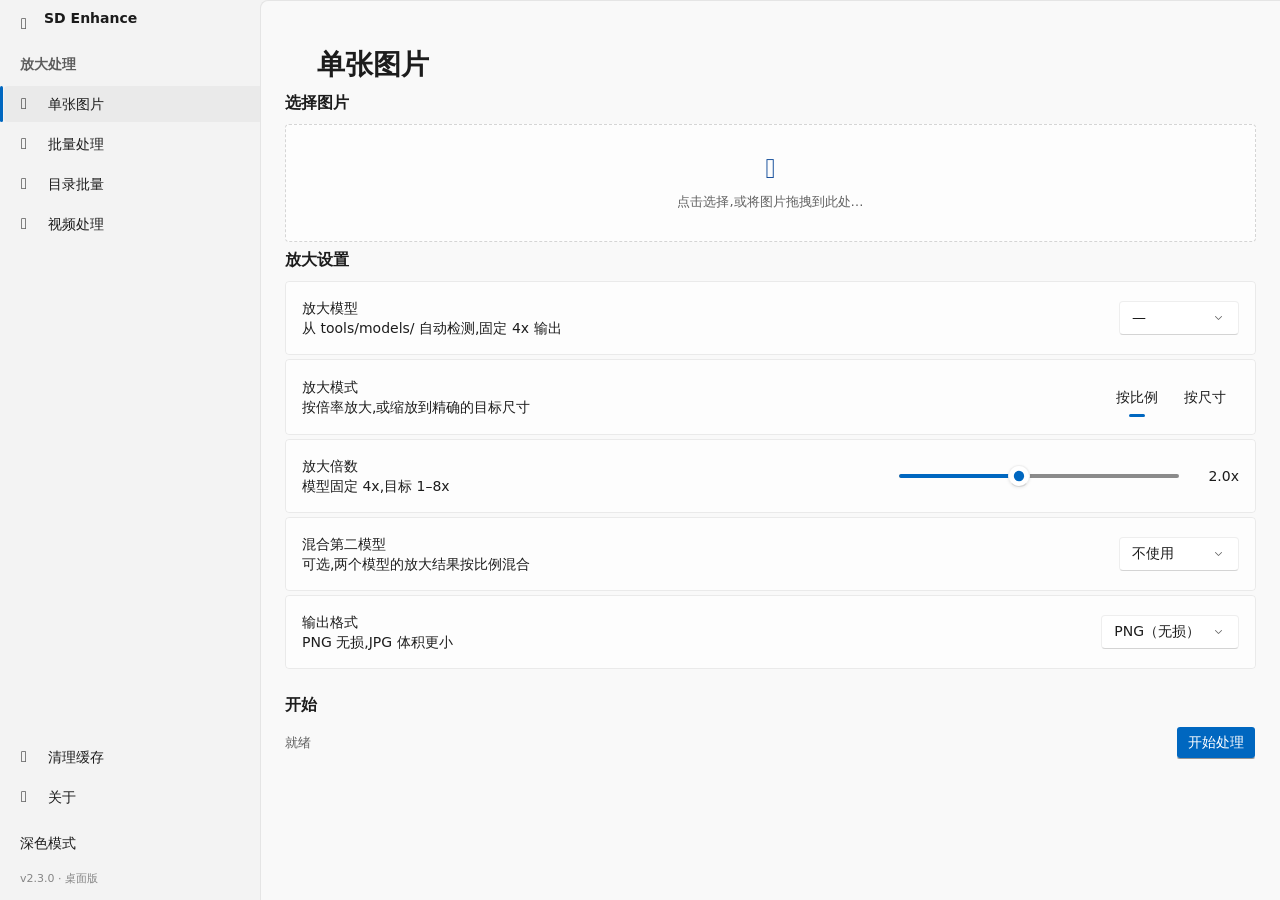
==== commit 5f4bf302: "feat: clear TMP cache from nav with confirm dialog" ====
--- a/server/ui/index.html
+++ b/server/ui/index.html
@@ -49,6 +49,10 @@
       </div>
       <div class="win-nav-footer">
         <div class="win-nav-menu">
+          <div class="win-nav-item" id="nav-clear-cache" role="button" tabindex="0" title="清空 TMP 缓存文件夹">
+            <span class="icon win-font-icon">&#xE74D;</span>
+            <span class="win-text-block label">清理缓存</span>
+          </div>
           <div class="win-nav-item" id="nav-about" role="button" tabindex="0">
             <span class="icon win-font-icon">&#xE946;</span>
             <span class="win-text-block label">关于</span>
@@ -399,6 +403,26 @@
   </section>
 </div>
 
+<!-- ══ 清理缓存确认对话框(ContentDialog) ══ -->
+<div class="content-dialog-overlay win-theme-scope app-modal" id="confirm-mask">
+  <section class="content-dialog" role="dialog" aria-modal="true">
+    <div class="content-dialog-content">
+      <span class="win-text-block content-dialog-title">清理缓存</span>
+      <div class="content-dialog-body">
+        <p>将删除 TMP 文件夹中的全部临时文件与历史结果缓存,此操作不可恢复。确定继续吗?</p>
+      </div>
+    </div>
+    <div class="content-dialog-command-space primary-secondary-visible">
+      <button class="win-btn AccentButtonStyle content-dialog-button content-dialog-primary" id="confirm-ok" type="button">
+        <span class="win-text-block">清理</span>
+      </button>
+      <button class="win-btn content-dialog-button content-dialog-secondary" id="confirm-cancel" type="button">
+        <span class="win-text-block">取消</span>
+      </button>
+    </div>
+  </section>
+</div>
+
 <script>
 'use strict';
 /* ════════════════════════════════════════════════════════════
@@ -632,7 +656,7 @@
   value: 'png',
 });
 const sliderScale = new WinSlider($('slider-scale'), {
-  min: 1, max: 8, step: 0.5, value: 2,
+  min: 1, max: 8, step: 0.5, value: 4,
   onInput: v => $('scale-val').textContent = v.toFixed(1) + 'x',
 });
 const sliderMix = new WinSlider($('slider-mix'), {
@@ -1040,6 +1064,48 @@
   }, 180);
 }
 
+/* ── 清理缓存 ───────────────────────────────────────────── */
+function fmtBytes(n) {
+  n = Number(n) || 0;
+  if (n < 1024) return n + ' B';
+  const units = ['KB', 'MB', 'GB', 'TB'];
+  let i = -1;
+  do { n /= 1024; i++; } while (n >= 1024 && i < units.length - 1);
+  return n.toFixed(n >= 100 ? 0 : 1) + ' ' + units[i];
+}
+function openConfirm() {
+  const mask = $('confirm-mask');
+  if (mask.classList.contains('is-open')) return;
+  mask.classList.add('is-open');
+  mask.classList.add('content-dialog-enter-active');
+  setTimeout(() => mask.classList.remove('content-dialog-enter-active'), 300);
+}
+function closeConfirm() {
+  const mask = $('confirm-mask');
+  mask.classList.add('content-dialog-leave-active', 'content-dialog-leave-to');
+  setTimeout(() => {
+    mask.classList.remove('is-open', 'content-dialog-leave-active', 'content-dialog-leave-to');
+  }, 180);
+}
+async function clearCache() {
+  closeConfirm();
+  if (!api) return;
+  setBusy(true, '正在清理缓存…');
+  try {
+    const r = await api.clear_cache();
+    if (r && r.success) {
+      showInfoBar('success', '已释放 ' + fmtBytes(r.freed_bytes), '缓存已清理');
+    } else if (r && r.error === 'tasks-running') {
+      showInfoBar('warning', '有任务正在处理,请等待完成后再清理缓存。', '无法清理');
+    } else {
+      showError((r && r.error) || '清理缓存失败');
+    }
+  } catch (e) {
+    showError(String(e));
+  }
+  setBusy(false, '就绪');
+}
+
 /* ── 主题 ───────────────────────────────────────────────── */
 const THEME_KEY = 're4x-theme';
 
@@ -1073,6 +1139,13 @@
   });
 });
 $('nav-about').addEventListener('click', openAbout);
+$('nav-clear-cache').addEventListener('click', openConfirm);
+$('nav-clear-cache').addEventListener('keydown', e => {
+  if (e.key === 'Enter' || e.key === ' ') { e.preventDefault(); openConfirm(); }
+});
+$('confirm-ok').addEventListener('click', clearCache);
+$('confirm-cancel').addEventListener('click', closeConfirm);
+$('confirm-mask').addEventListener('click', e => { if (e.target === e.currentTarget) closeConfirm(); });
 // 汉堡 = 收起;内容区左上角按钮 = 展开(WinUI minimal 模式行为)
 // 收起/展开走 CSS 过渡(负 margin 平移),过渡结束后才真正 display:none
 const PANE_ANIM_MS = 280;
@@ -1115,7 +1188,9 @@
 $('about-close').addEventListener('click', closeAbout);
 $('about-mask').addEventListener('click', e => { if (e.target === e.currentTarget) closeAbout(); });
 document.addEventListener('keydown', e => {
-  if (e.key === 'Escape' && $('about-mask').classList.contains('is-open')) closeAbout();
+  if (e.key !== 'Escape') return;
+  if ($('confirm-mask').classList.contains('is-open')) closeConfirm();
+  else if ($('about-mask').classList.contains('is-open')) closeAbout();
 });
 window.addEventListener('resize', moveNavIndicator);
 
--- a/server/ui/winui-controls.css
+++ b/server/ui/winui-controls.css
@@ -1,6 +1,6 @@
 /* WinUIonWeb 控件样式(仅提取本项目用到的组件) */
 
-/* 来源: https://github.com/Furry-Xiyi/WinUIonWeb (MIT) */
+/* 来源: https://github.com/Furry-Xiyi/WinUIonWeb (GPL-3.0) */
 
 /* 组件: Button, FontIcon, SymbolIcon, TextBlock, NavigationView, ComboBox, TextBox, Slider, ToggleSwitch, CheckBox, ProgressBar, ProgressRing, InfoBar, ContentDialog, SettingsCard, SelectorBar, HyperlinkButton */
 
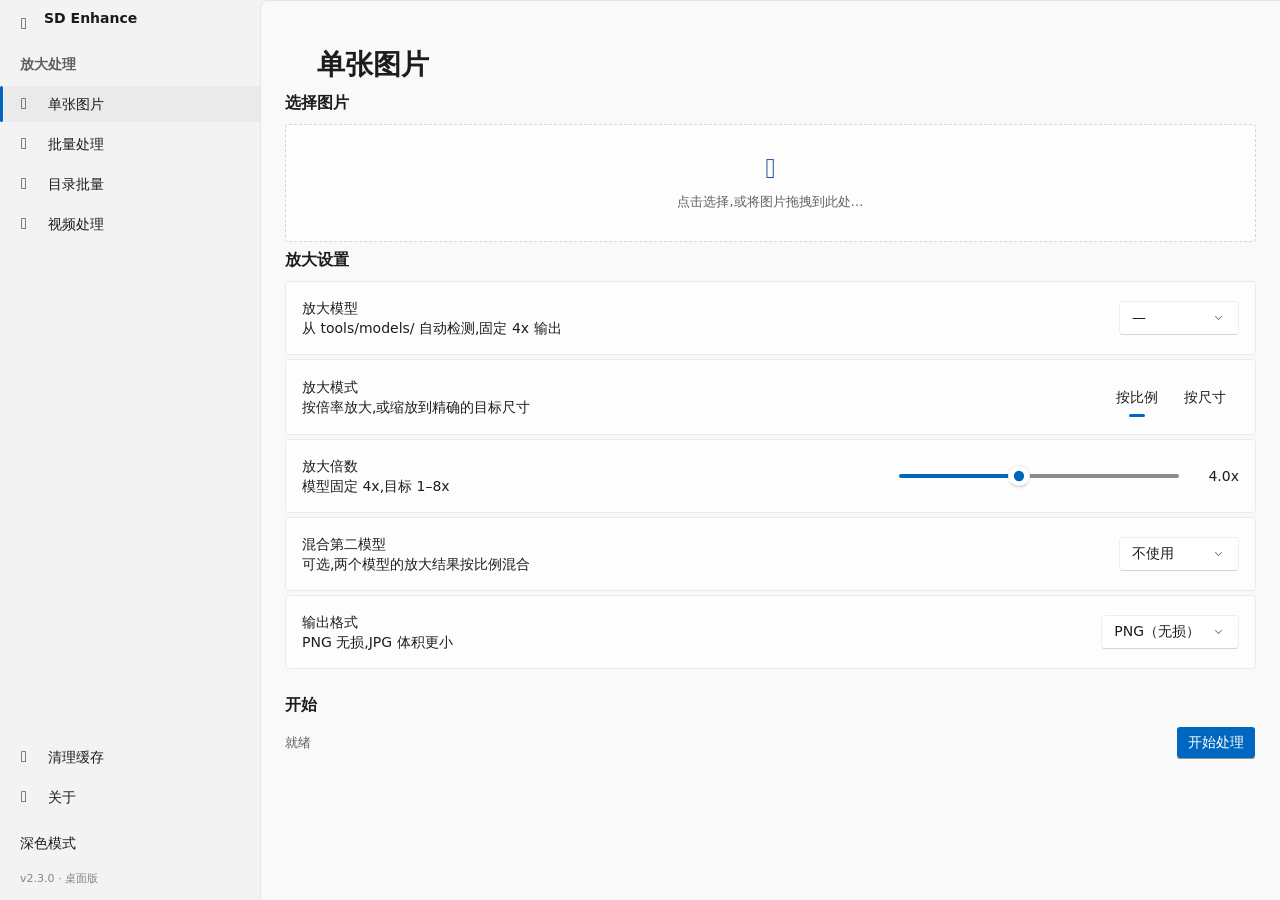
==== commit 2d44dd1b: "feat: default upscale target 2x -> 4x" ====
--- a/server/ui/index.html
+++ b/server/ui/index.html
@@ -222,7 +222,7 @@
                     <div class="win-slider-thumb"></div>
                   </div>
                 </div>
-                <span class="app-slider-value" id="scale-val">2.0x</span>
+                <span class="app-slider-value" id="scale-val">4.0x</span>
               </div>
             </div>
           </div>
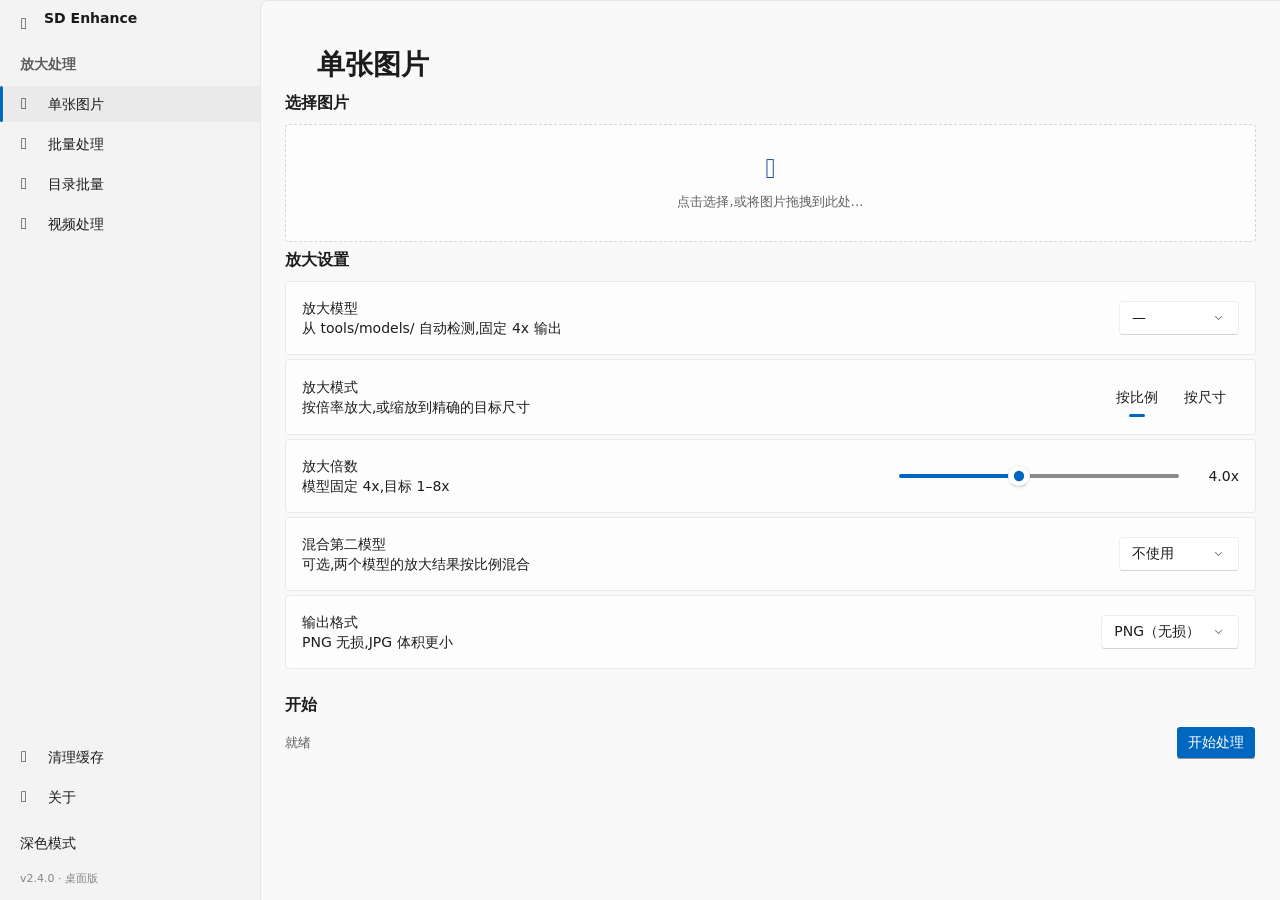
==== commit b2753e29: "chore: bump APP_VERSION to 2.4.0 (release v2.4.0) - APP_VERSION 2.3.0 -> 2.4.0, GUI fallback version" ====
--- a/server/ui/index.html
+++ b/server/ui/index.html
@@ -67,7 +67,7 @@
             </div>
           </div>
         </div>
-        <div class="app-nav-version" id="nav-version">v2.3.0 · 桌面版</div>
+        <div class="app-nav-version" id="nav-version">v2.4.0 · 桌面版</div>
       </div>
     </div>
   </nav>
@@ -380,7 +380,7 @@
 <div class="content-dialog-overlay win-theme-scope app-modal" id="about-mask">
   <section class="content-dialog" role="dialog" aria-modal="true">
     <div class="content-dialog-content">
-      <span class="win-text-block content-dialog-title">关于 SD Enhance <span id="about-ver">v2.3.0</span></span>
+      <span class="win-text-block content-dialog-title">关于 SD Enhance <span id="about-ver">v2.4.0</span></span>
       <div class="content-dialog-body app-about-body">
         <p>独立的 Stable Diffusion 图片后期处理工具。基于 Real-ESRGAN 的
           <code>realesrgan-ncnn-vulkan</code> 引擎 + ffmpeg 两步管线:
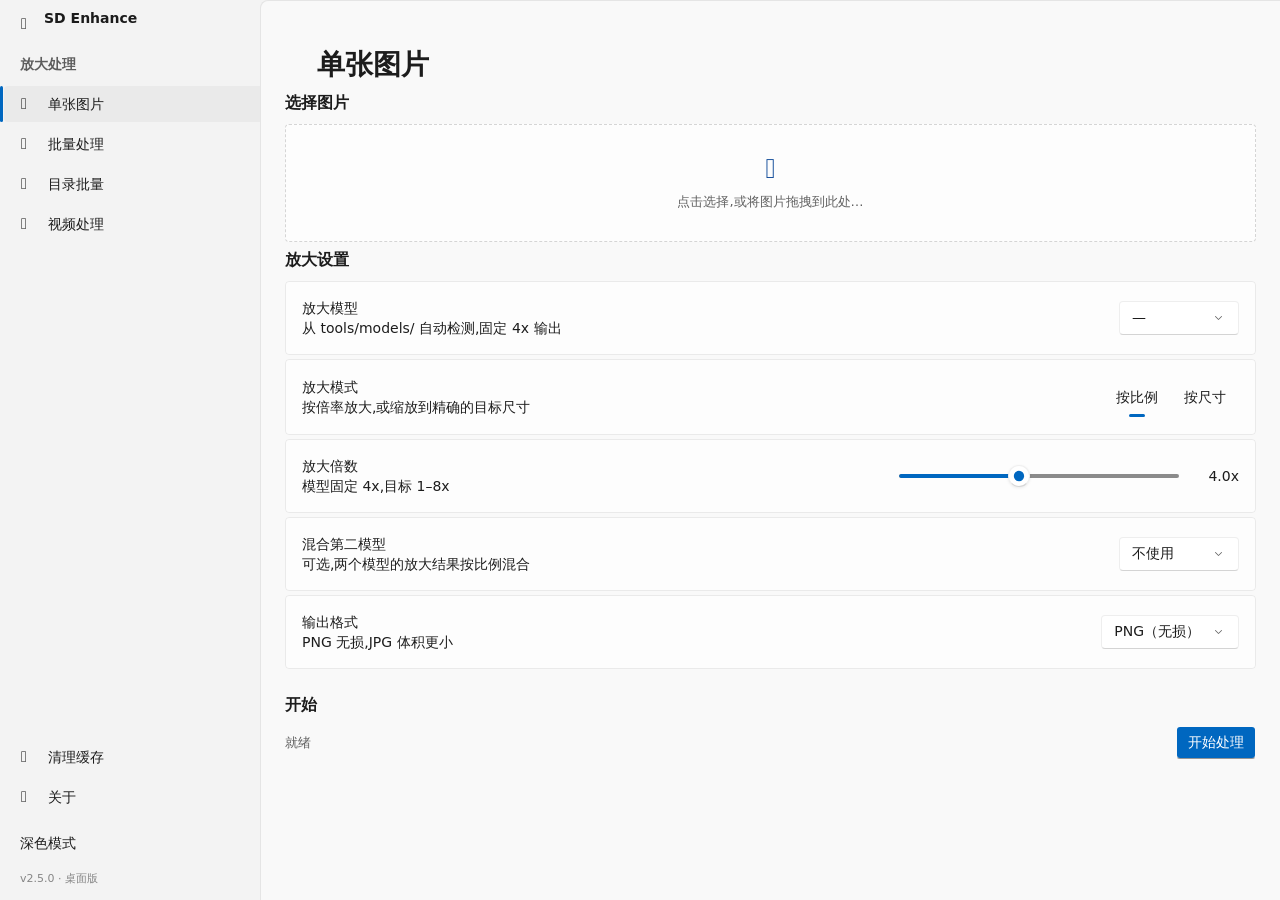
==== commit 56a1f205: "chore: bump APP_VERSION to 2.5.0 (release v2.5.0) Also guards the version literals: index.html hardc" ====
--- a/server/ui/index.html
+++ b/server/ui/index.html
@@ -67,7 +67,7 @@
             </div>
           </div>
         </div>
-        <div class="app-nav-version" id="nav-version">v2.4.0 · 桌面版</div>
+        <div class="app-nav-version" id="nav-version">v2.5.0 · 桌面版</div>
       </div>
     </div>
   </nav>
@@ -380,7 +380,7 @@
 <div class="content-dialog-overlay win-theme-scope app-modal" id="about-mask">
   <section class="content-dialog" role="dialog" aria-modal="true">
     <div class="content-dialog-content">
-      <span class="win-text-block content-dialog-title">关于 SD Enhance <span id="about-ver">v2.4.0</span></span>
+      <span class="win-text-block content-dialog-title">关于 SD Enhance <span id="about-ver">v2.5.0</span></span>
       <div class="content-dialog-body app-about-body">
         <p>独立的 Stable Diffusion 图片后期处理工具。基于 Real-ESRGAN 的
           <code>realesrgan-ncnn-vulkan</code> 引擎 + ffmpeg 两步管线:
@@ -392,7 +392,22 @@
           <li>本地处理,无需上传,无需联网</li>
         </ul>
         <p>引擎:realesrgan-ncnn-vulkan · 模型自动探测 <code>tools/models/</code></p>
-        <p class="app-about-log">日志:<span id="about-log-path">…</span></p>
+        <p class="app-about-repo">GitHub 仓库:
+          <button class="win-hyperlink-button app-repo-link" id="about-repo-open" type="button"
+                  title="在默认浏览器中打开">
+            <span class="win-text-block" id="about-repo-url">github.com/hu568/RE4x</span>
+          </button>
+          <button class="win-hyperlink-button app-repo-link" id="about-repo-copy" type="button"
+                  title="复制仓库链接">
+            <span class="win-text-block">复制链接</span>
+          </button>
+        </p>
+        <p class="app-about-log">日志:<code id="about-log-rel">logs\sd-enhance.log</code>
+          <button class="win-hyperlink-button app-repo-link" id="about-log-open" type="button"
+                  title="在文件管理器中打开日志文件夹">
+            <span class="win-text-block">打开日志文件夹</span>
+          </button>
+        </p>
       </div>
     </div>
     <div class="content-dialog-command-space">
@@ -681,6 +696,14 @@
       value: m.name,
       label: `${m.display_name}（${m.description}）`,
     })));
+    // 启动默认模型由后端提供(models.DEFAULT_MODEL 唯一真源),
+    // 未安装时后端回退到第一个可用模型;再兜底为下拉首项。
+    let preferred = null;
+    try { preferred = await api.get_default_model(); } catch (e) { /* 用回退值 */ }
+    if (!preferred || !state.models.some(m => m.name === preferred)) {
+      preferred = state.models.length ? state.models[0].name : null;
+    }
+    if (preferred) cbModel.setValue(preferred);
     cbModel2.setOptions(
       [{ value: '', label: '不使用' }].concat(
         state.models.map(m => ({ value: m.name, label: m.display_name }))
@@ -1042,6 +1065,23 @@
 function escapeAttr(s) { return escapeHtml(s); }
 
 /* ── 关于对话框(ContentDialog) ─────────────────────────── */
+const REPO_URL = 'https://github.com/hu568/RE4x';
+
+async function openRepo() {
+  if (api && await api.open_external(REPO_URL)) return;
+  // 桥接不可用时(如纯浏览器预览)退化为新标签页 / 剪贴板
+  try { window.open(REPO_URL, '_blank', 'noopener'); } catch (e) { /* 忽略 */ }
+}
+
+async function copyRepoLink() {
+  try {
+    await navigator.clipboard.writeText(REPO_URL);
+    showInfoBar('success', '仓库链接已复制到剪贴板', '已复制');
+  } catch (e) {
+    showInfoBar('warning', '复制失败,请手动复制: ' + REPO_URL, '无法复制');
+  }
+}
+
 async function openAbout() {
   const mask = $('about-mask');
   if (mask.classList.contains('is-open')) return;
@@ -1051,9 +1091,10 @@
   setTimeout(() => mask.classList.remove('content-dialog-enter-active'), 300);
   if (api) {
     try {
-      const p = await api.get_log_path();
-      $('about-log-path').textContent = p || '(未找到日志文件)';
-    } catch (e) { /* 忽略 */ }
+      // 只显示相对程序根目录的路径:发行版不应把用户的安装绝对路径印在界面上
+      const rel = await api.get_log_rel_path();
+      if (rel) $('about-log-rel').textContent = rel;
+    } catch (e) { /* 保留相对路径回退文案 */ }
   }
 }
 function closeAbout() {
@@ -1186,6 +1227,9 @@
 $('submit-btn').addEventListener('click', startTask);
 $('error-close').addEventListener('click', () => $('error-infobar').classList.add('hidden'));
 $('about-close').addEventListener('click', closeAbout);
+$('about-repo-open').addEventListener('click', openRepo);
+$('about-repo-copy').addEventListener('click', copyRepoLink);
+$('about-log-open').addEventListener('click', () => { if (api) api.open_log_folder(); });
 $('about-mask').addEventListener('click', e => { if (e.target === e.currentTarget) closeAbout(); });
 document.addEventListener('keydown', e => {
   if (e.key !== 'Escape') return;
--- a/server/ui/app.css
+++ b/server/ui/app.css
@@ -327,10 +327,16 @@
   user-select: text;
 }
 .content-dialog .app-about-log {
+  display: flex;
+  flex-wrap: wrap;
+  align-items: center;
+  gap: 4px;
   color: var(--text-tertiary);
   font-size: 12px;
-  word-break: break-all;
   user-select: text;
+}
+.content-dialog .app-about-log code {
+  font-size: 12px;
 }
 
 /* ── WinUI 风格滚动条 ────────────────────────────────────── */
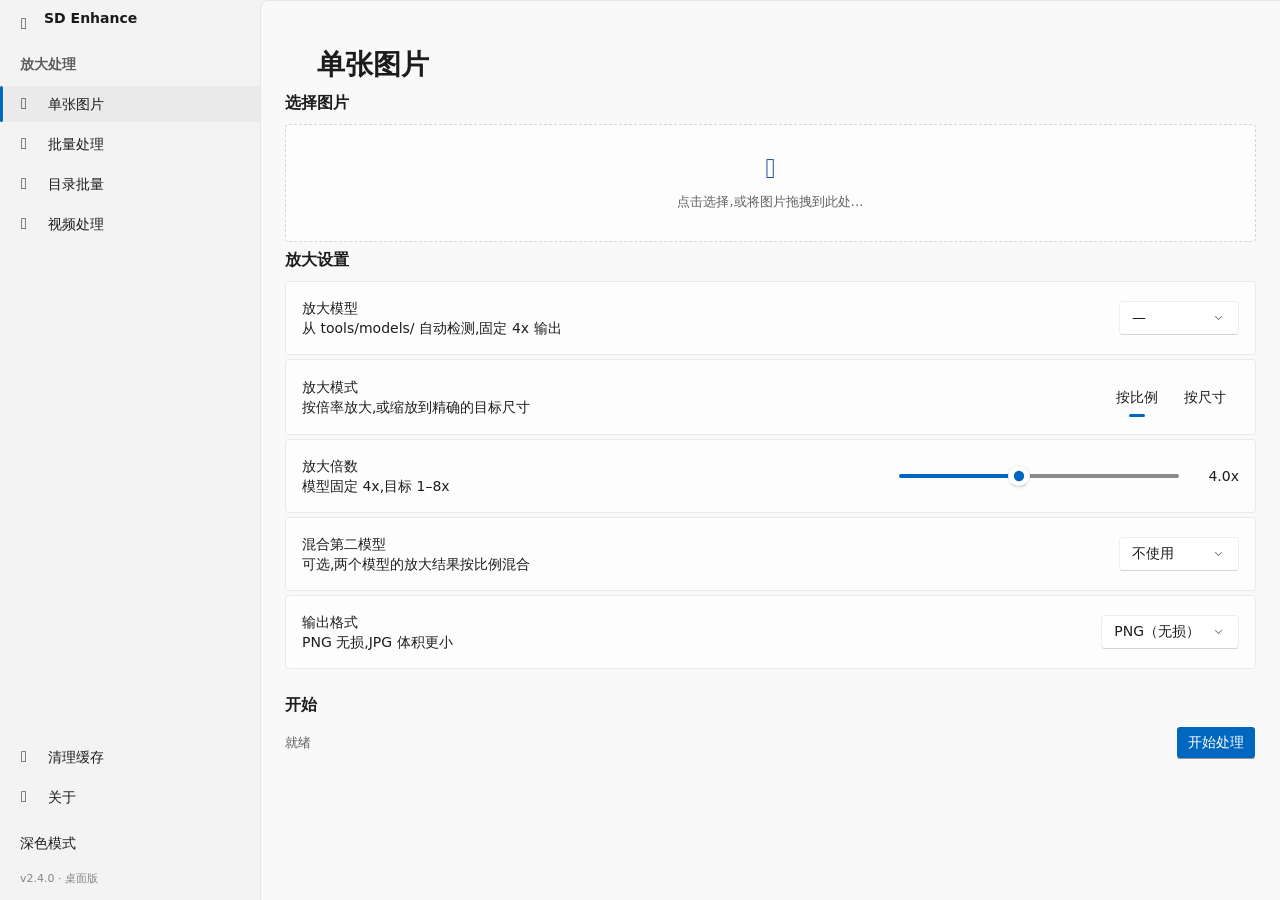
==== commit f96d6196: "feat: add GitHub repo link to the About dialog A plain <a href> would navigate the WebView2 window a" ====
--- a/server/ui/index.html
+++ b/server/ui/index.html
@@ -67,7 +67,7 @@
             </div>
           </div>
         </div>
-        <div class="app-nav-version" id="nav-version">v2.5.0 · 桌面版</div>
+        <div class="app-nav-version" id="nav-version">v2.4.0 · 桌面版</div>
       </div>
     </div>
   </nav>
@@ -380,7 +380,7 @@
 <div class="content-dialog-overlay win-theme-scope app-modal" id="about-mask">
   <section class="content-dialog" role="dialog" aria-modal="true">
     <div class="content-dialog-content">
-      <span class="win-text-block content-dialog-title">关于 SD Enhance <span id="about-ver">v2.5.0</span></span>
+      <span class="win-text-block content-dialog-title">关于 SD Enhance <span id="about-ver">v2.4.0</span></span>
       <div class="content-dialog-body app-about-body">
         <p>独立的 Stable Diffusion 图片后期处理工具。基于 Real-ESRGAN 的
           <code>realesrgan-ncnn-vulkan</code> 引擎 + ffmpeg 两步管线:
--- a/server/ui/app.css
+++ b/server/ui/app.css
@@ -339,6 +339,25 @@
   font-size: 12px;
 }
 
+/* 关于页 GitHub 链接行(仓库链接 + 复制链接) */
+.content-dialog .app-about-repo {
+  display: flex;
+  flex-wrap: wrap;
+  align-items: center;
+  gap: 4px;
+}
+.content-dialog .app-repo-link {
+  min-height: 28px;
+  padding: 2px 8px 3px;
+  font-size: 13px;
+}
+.content-dialog .app-repo-link#about-repo-copy {
+  color: var(--text-secondary);
+}
+.content-dialog .app-repo-link#about-repo-copy:hover {
+  color: var(--accent-text-fill-color-primary);
+}
+
 /* ── WinUI 风格滚动条 ────────────────────────────────────── */
 ::-webkit-scrollbar {
   width: 12px;
